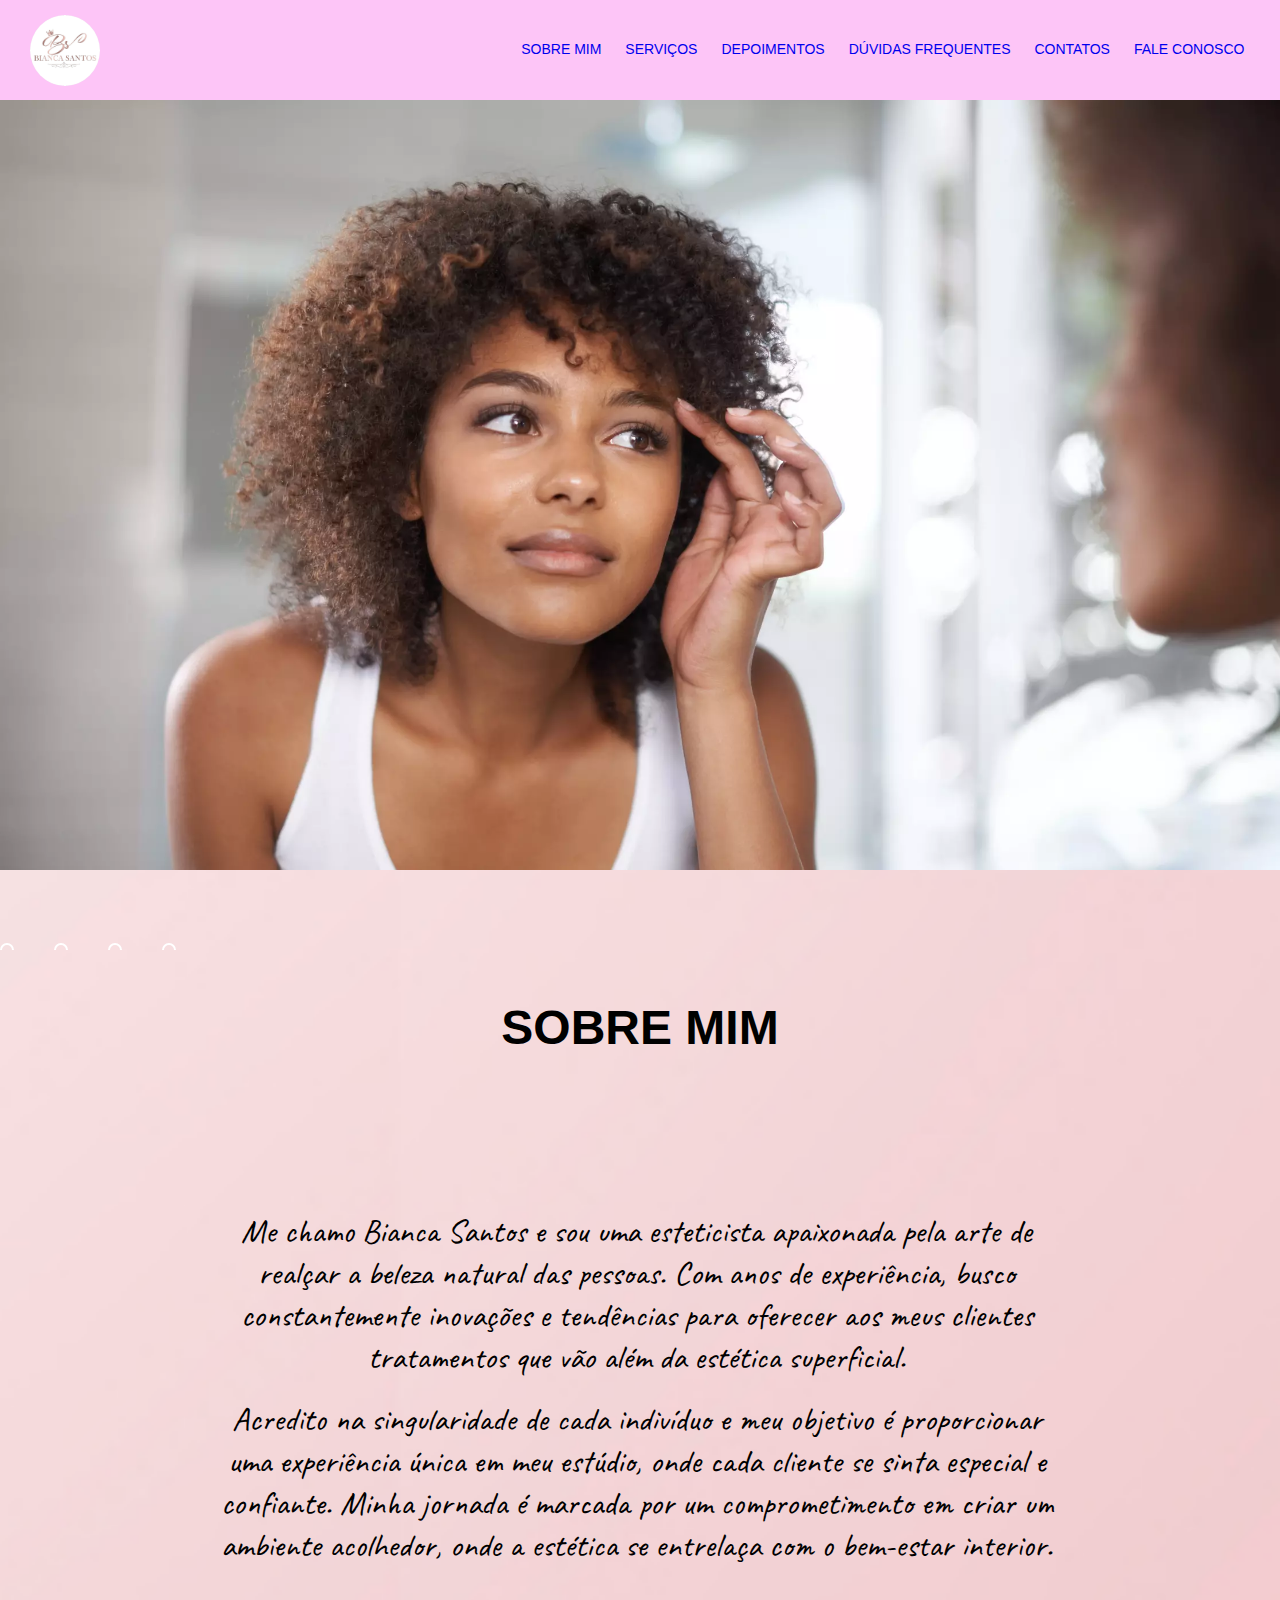
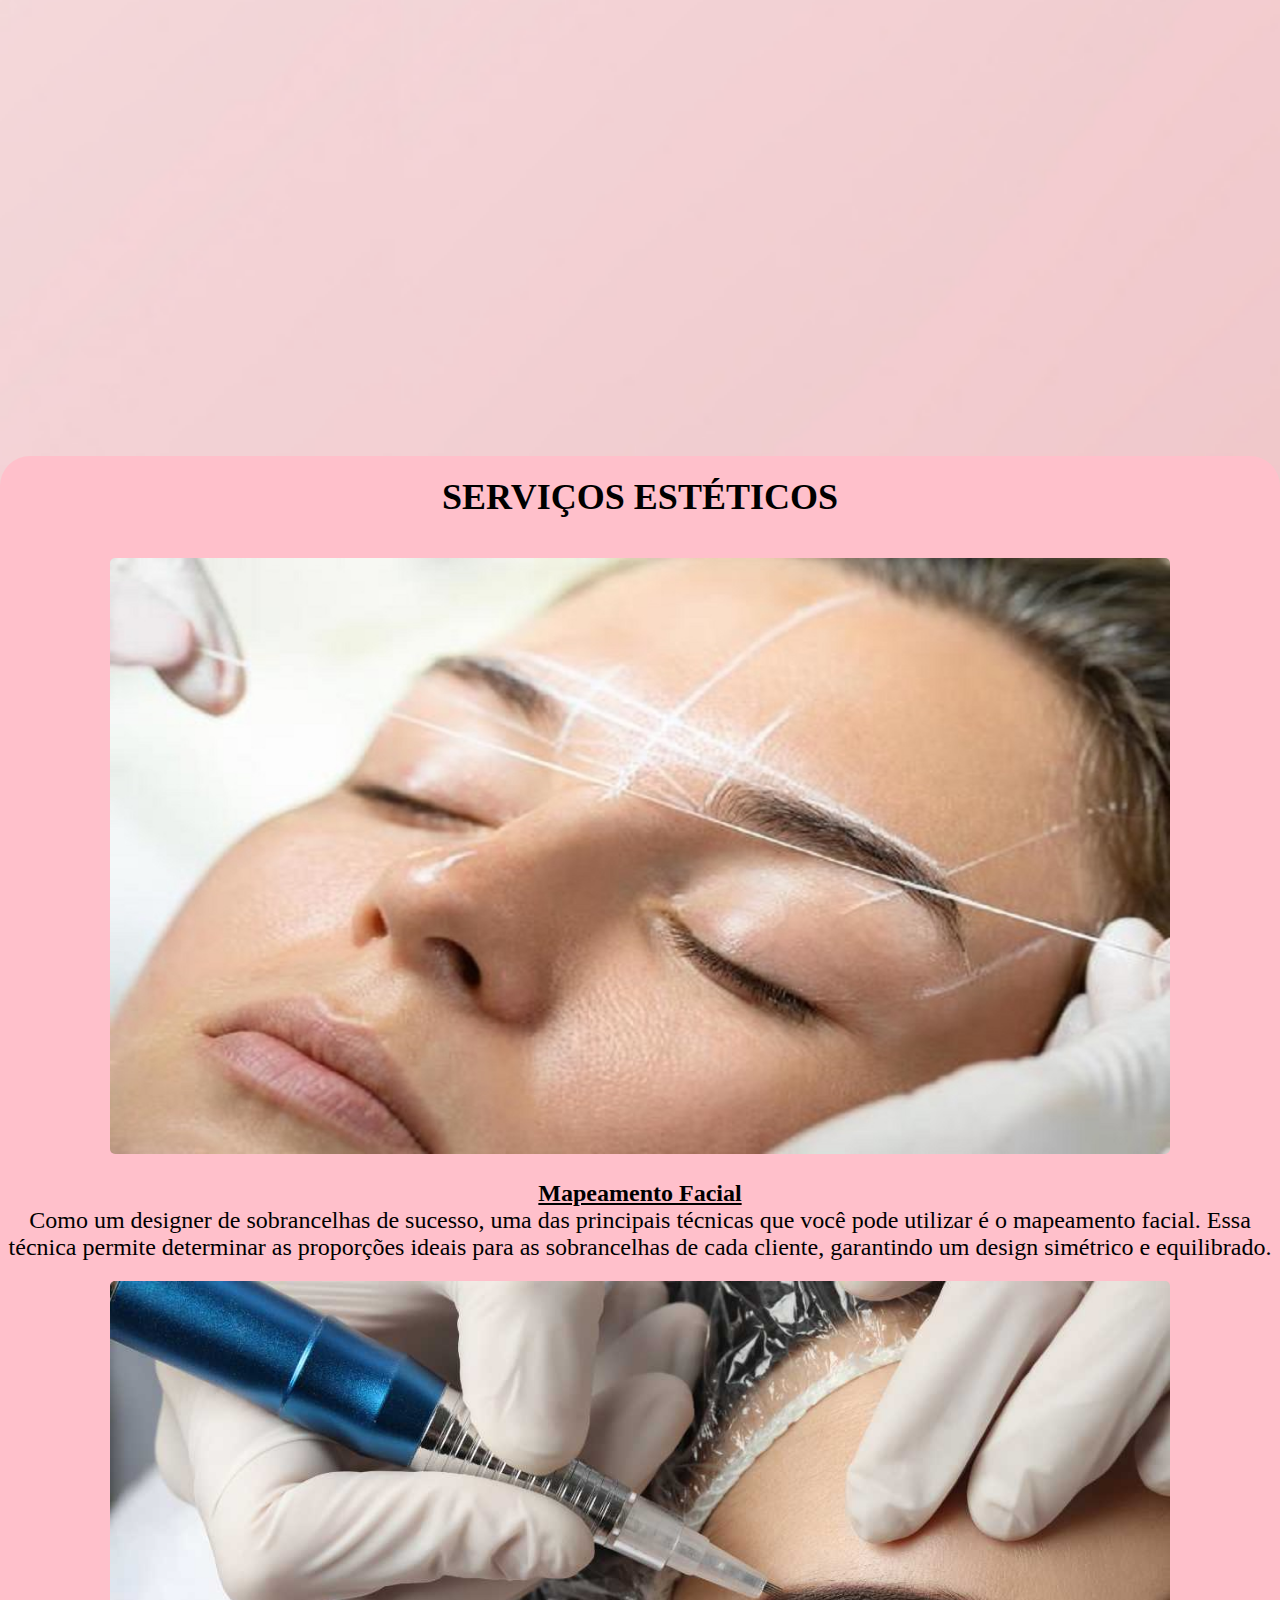
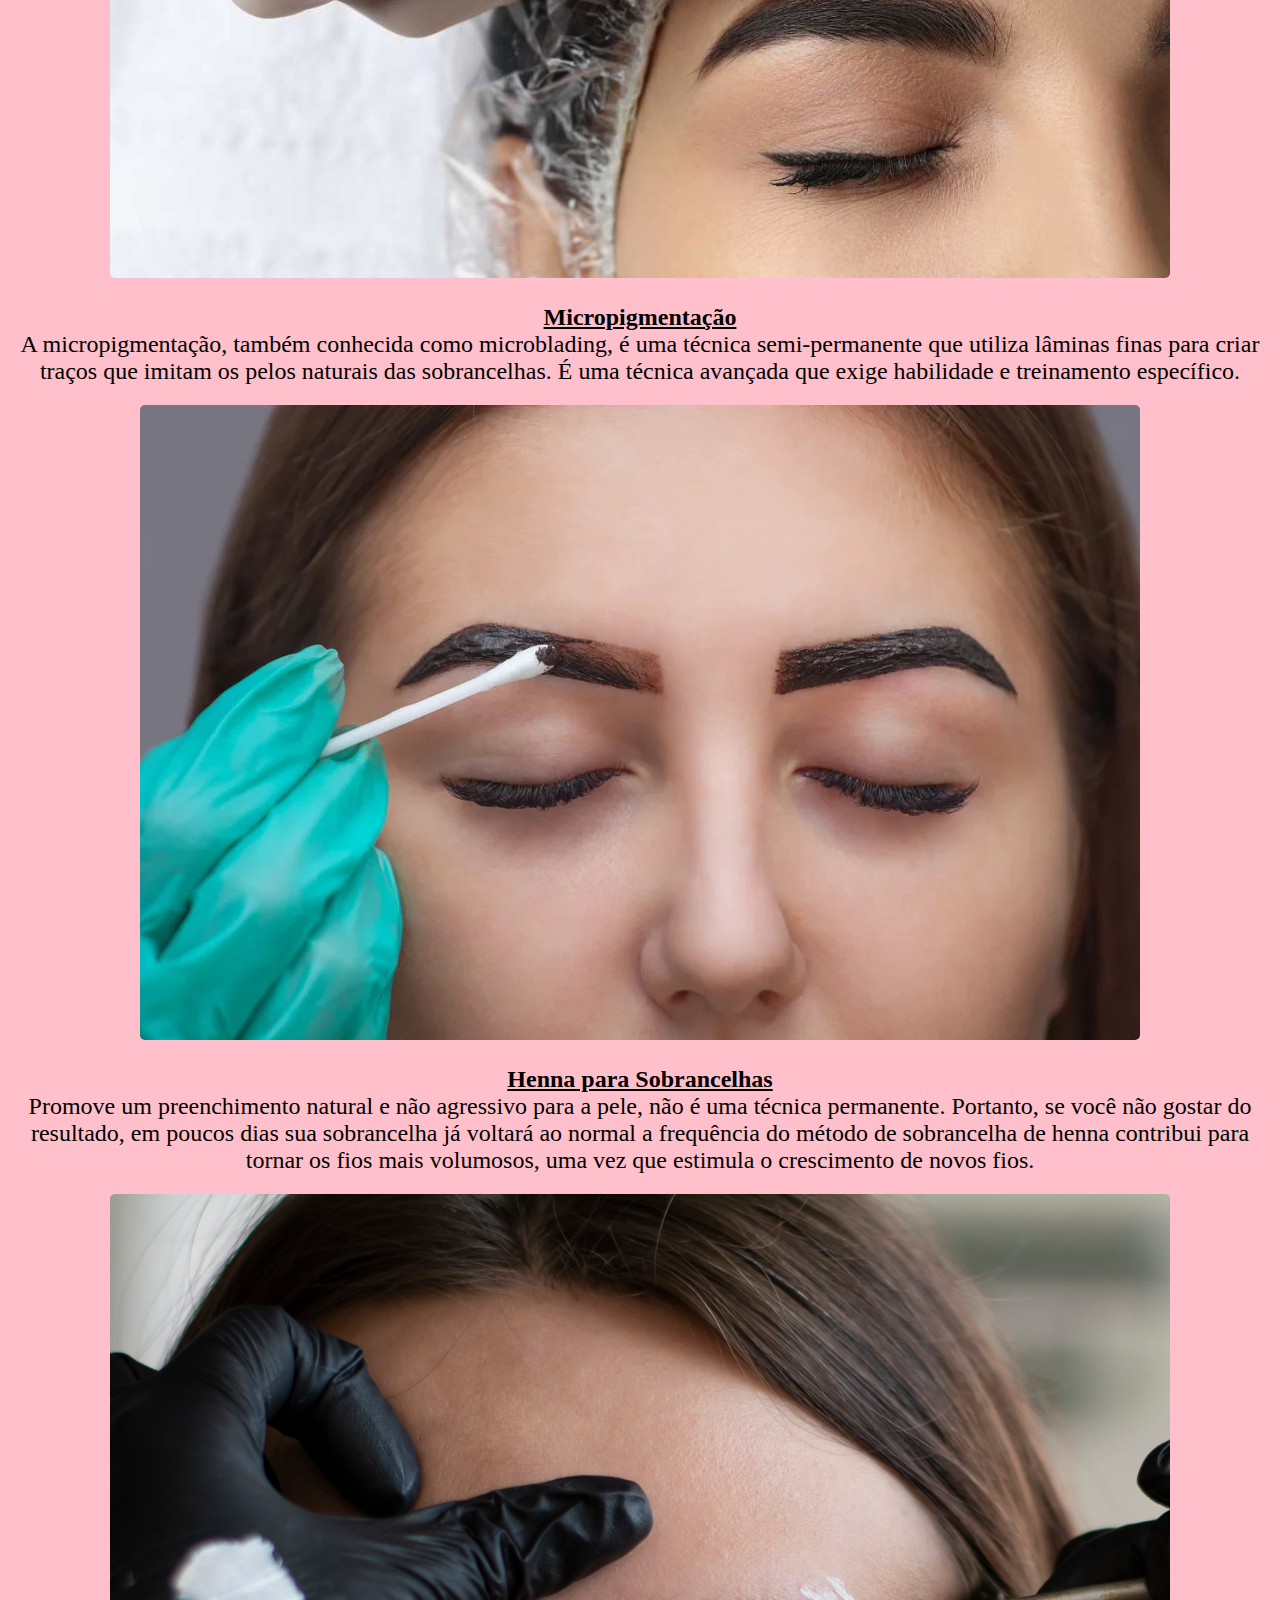
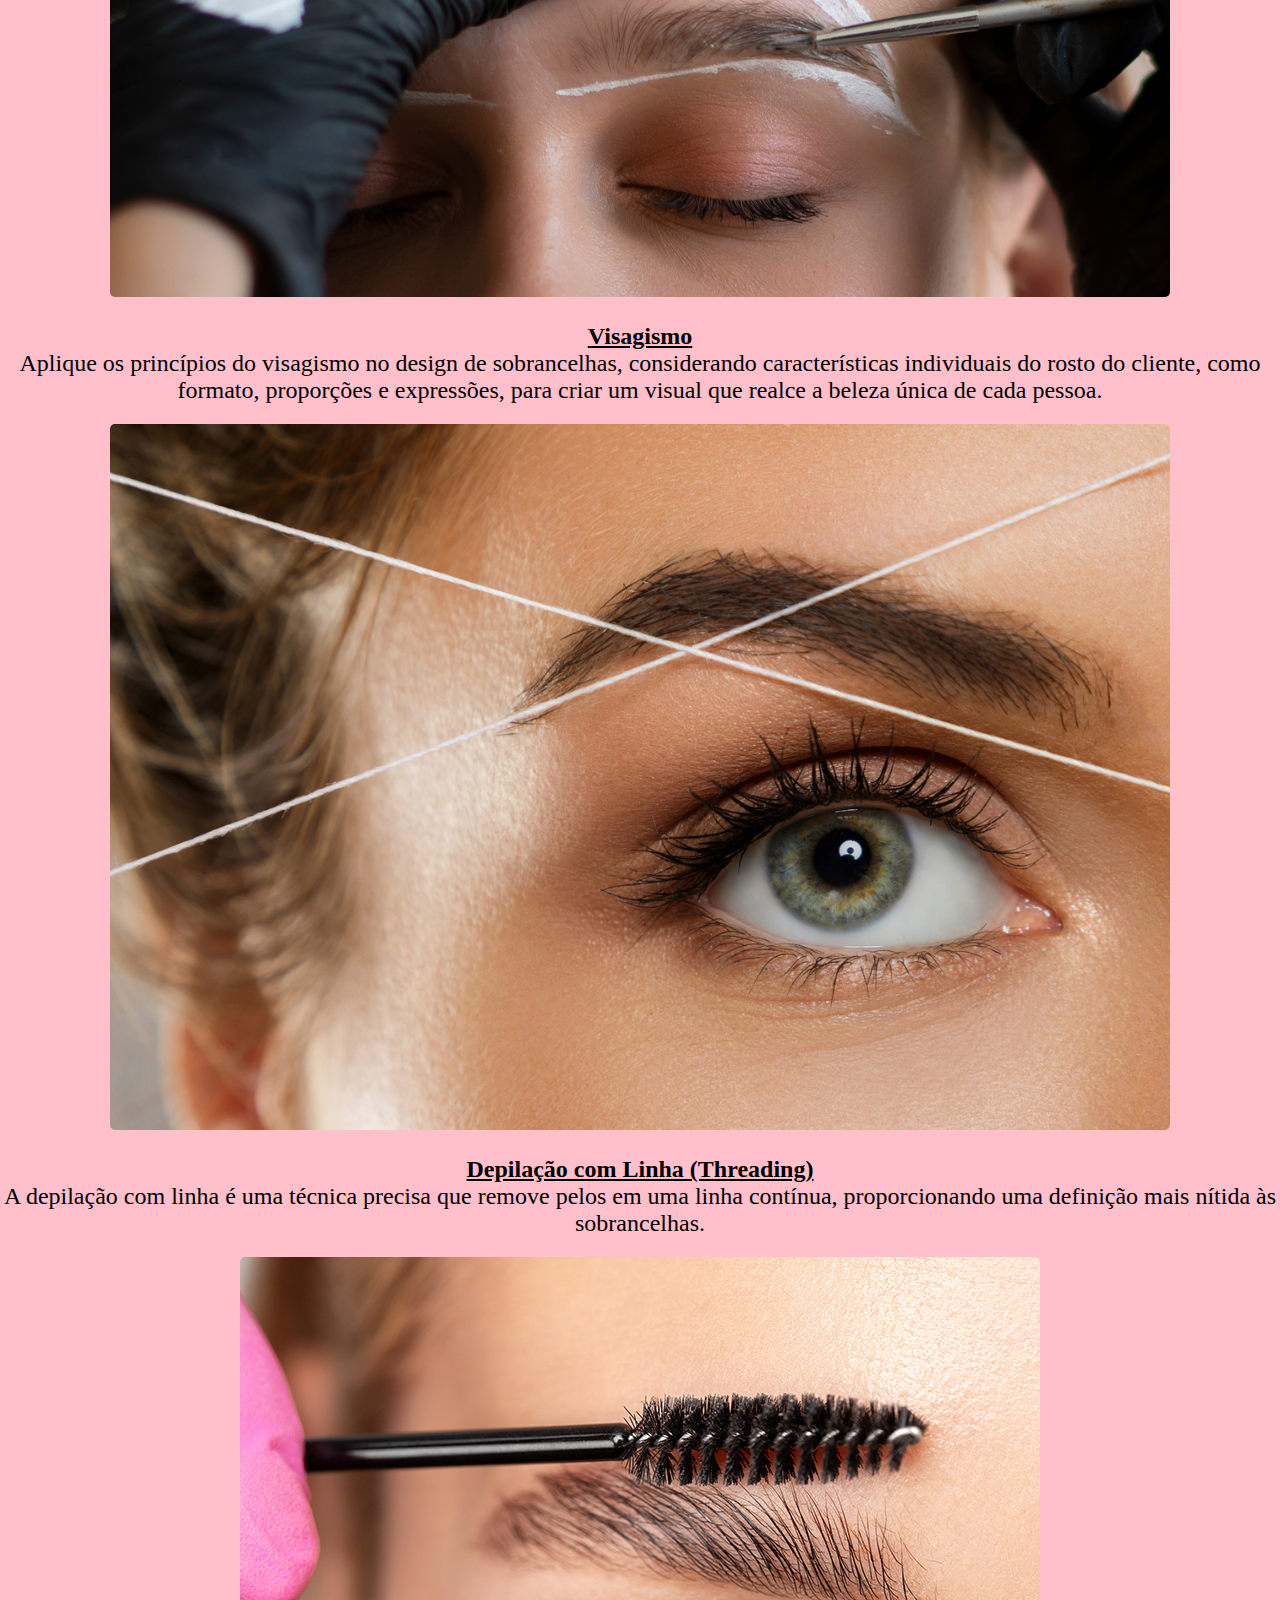
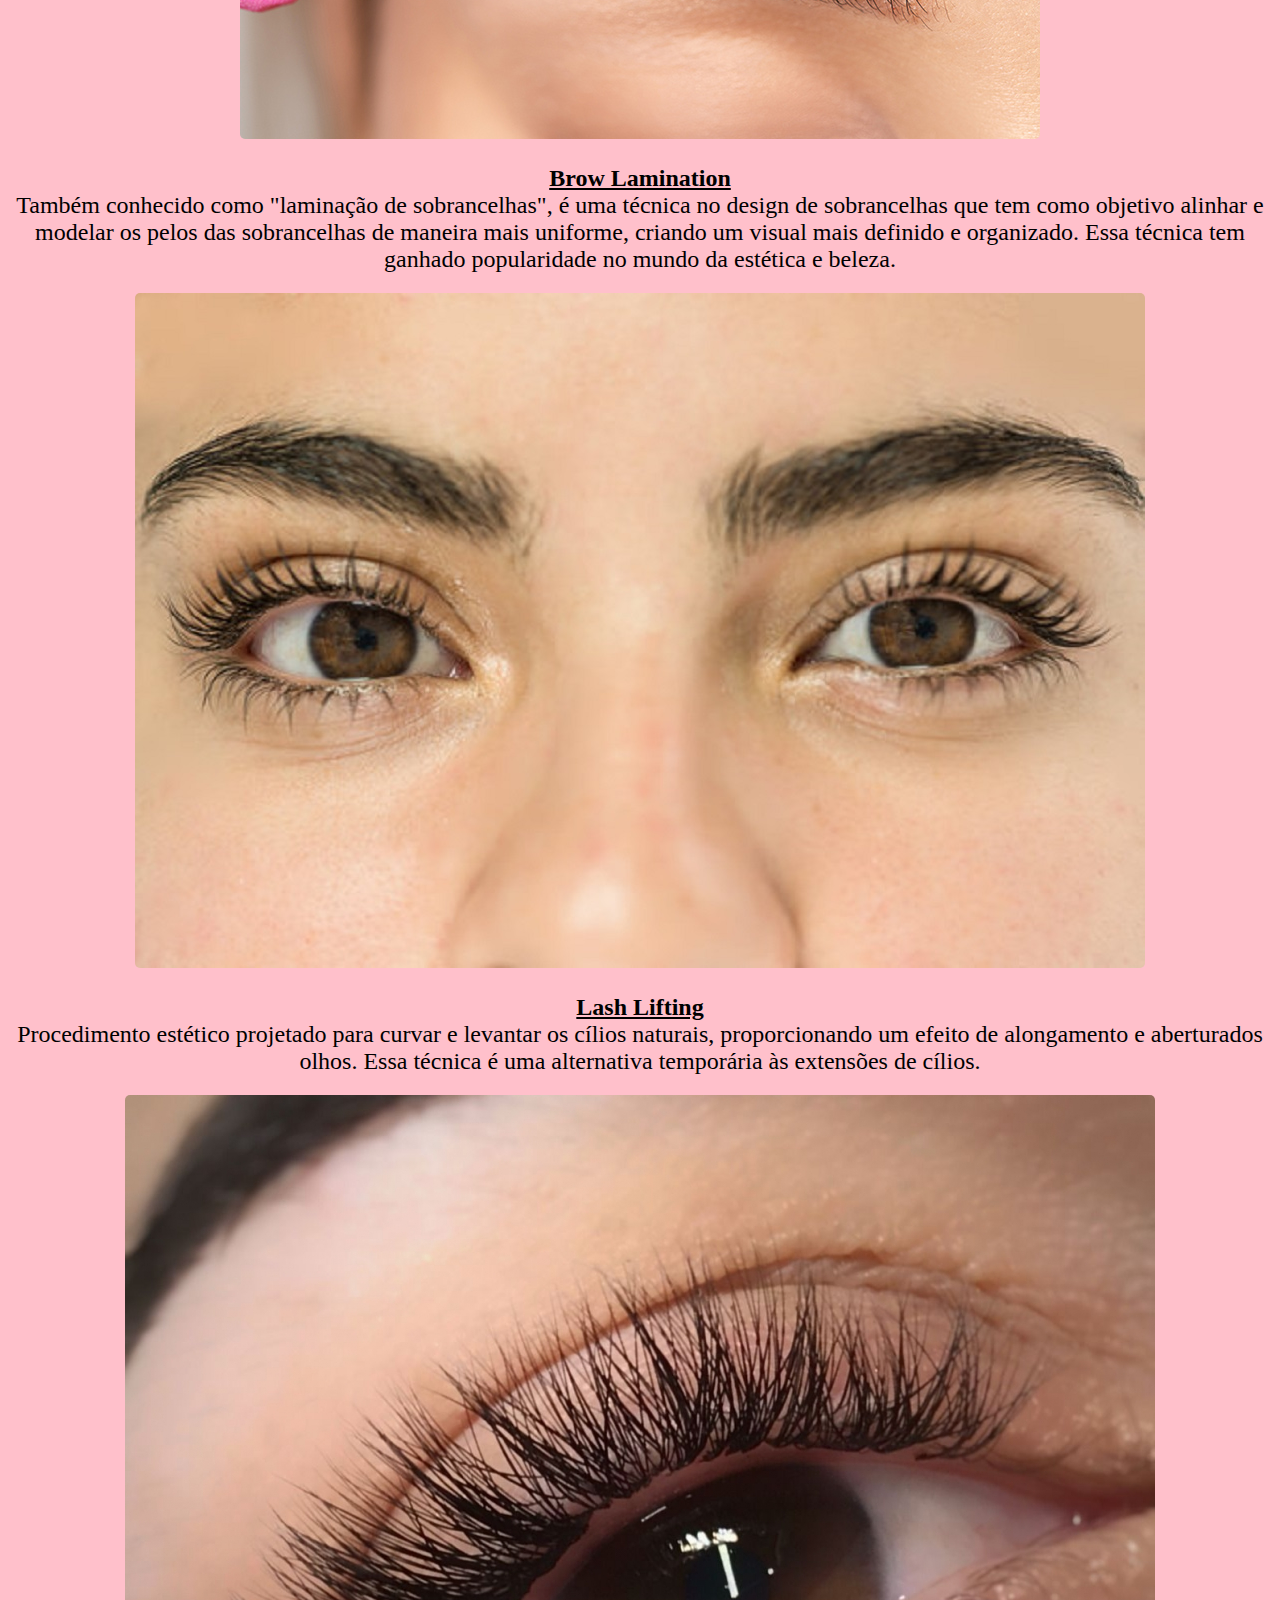
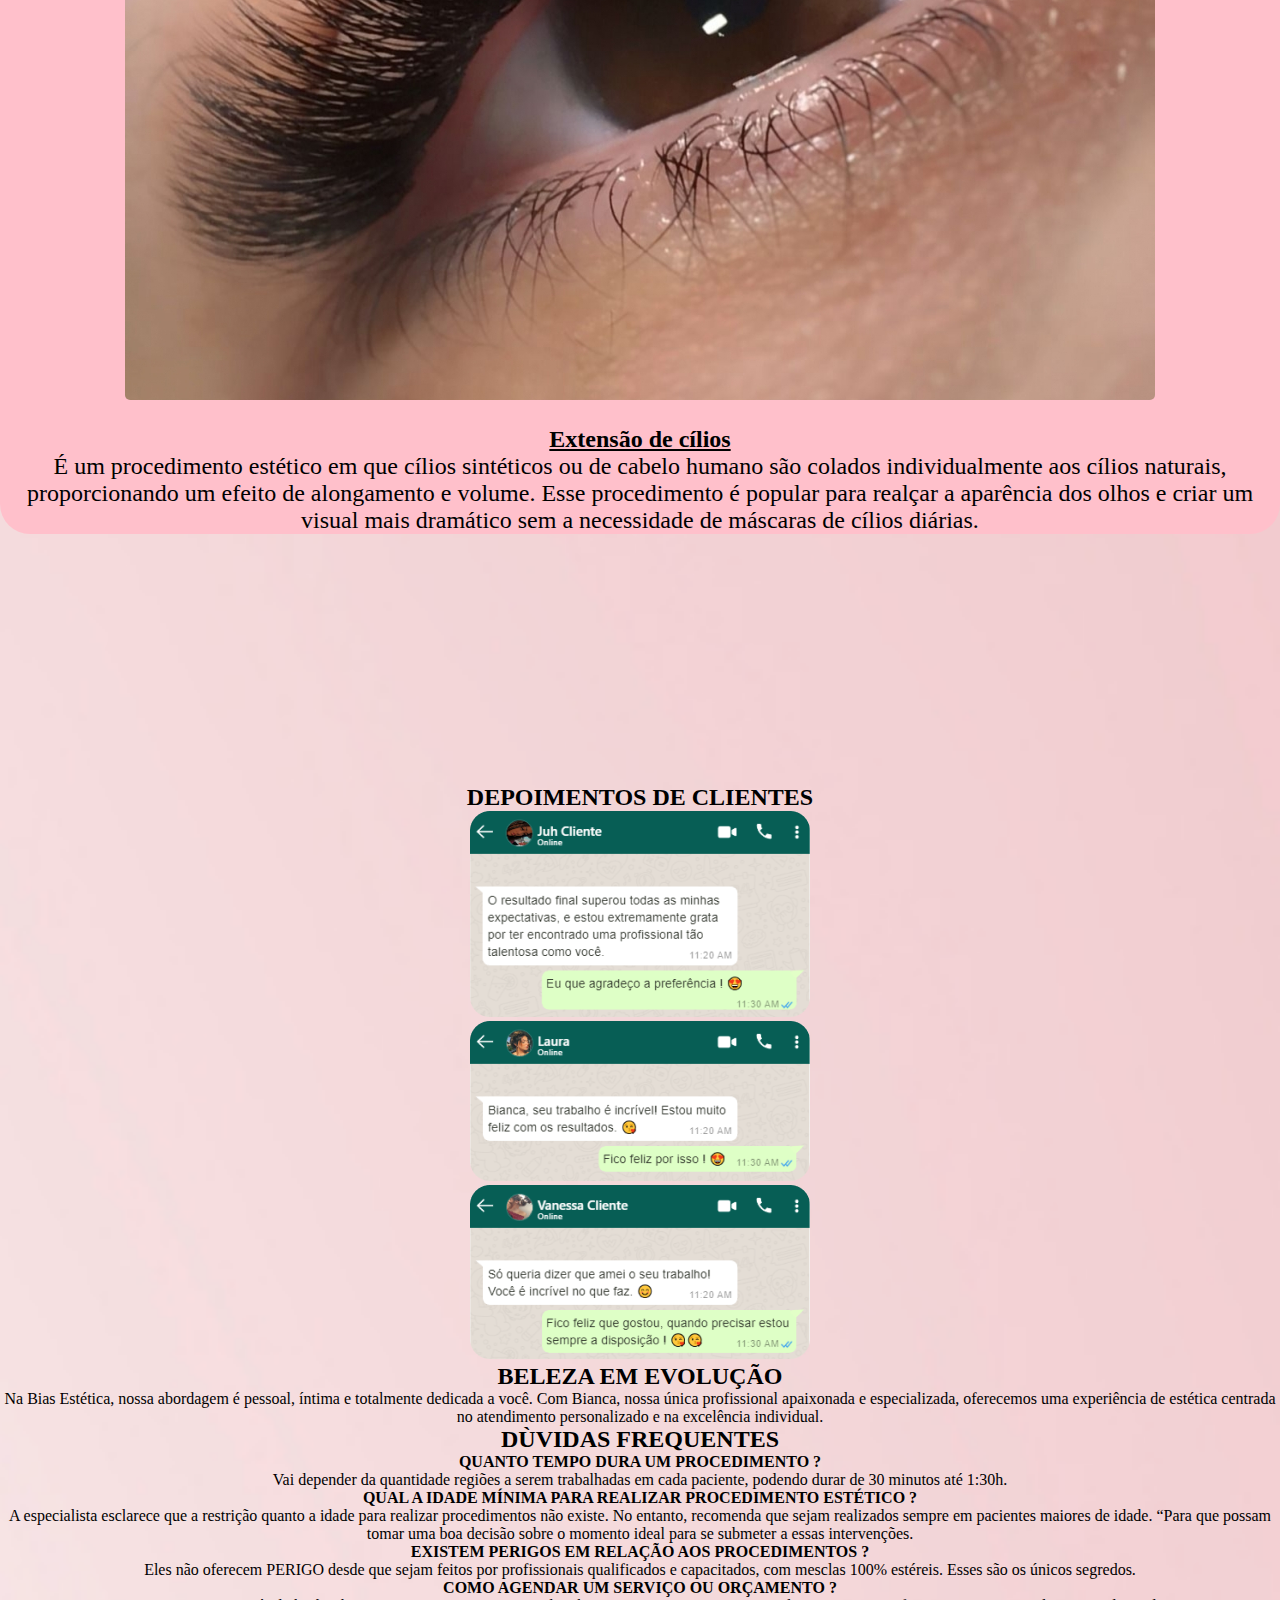
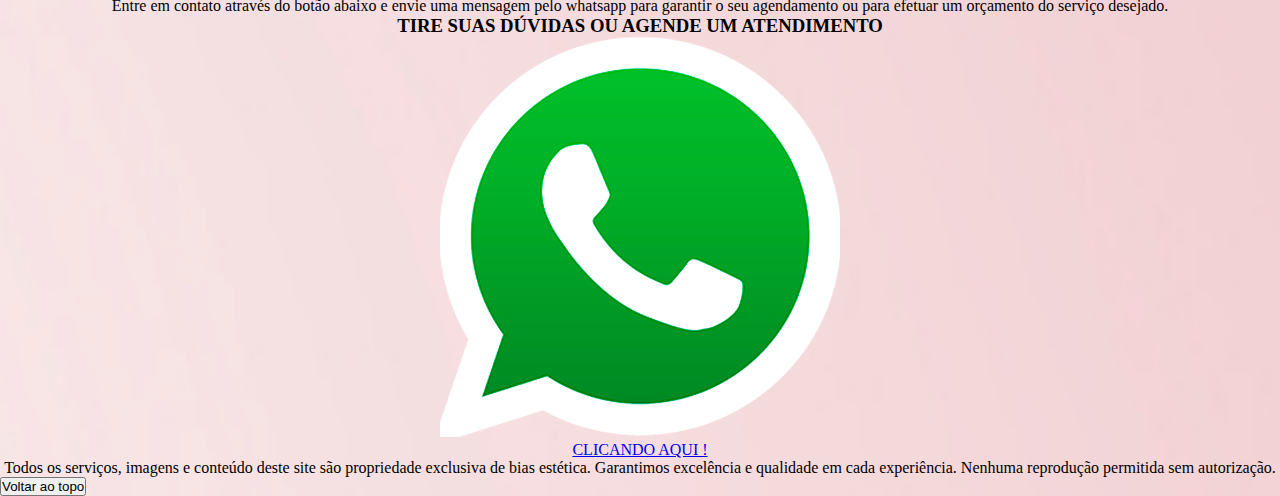
==== tela-principal.html @ 6ee11b49 "att" ====
<!DOCTYPE html>
<html lang="pt-br">
<head>
    <meta charset="UTF-8">
    <meta name="viewport" content="width=device-width, initial-scale=1.0">
    <link rel="stylesheet" href="css/style.css">
    <link rel="shortcut icon" href="img/favicon-logo.ico" type="image/x-icon">
    <link rel="stylesheet" href="https://fonts.googleapis.com/css2?family=Material+Symbols+Outlined:opsz,wght,FILL,GRAD@20..48,100..700,0..1,-50..200" />
    <link rel="preconnect" href="https://fonts.googleapis.com">
    <link rel="preconnect" href="https://fonts.gstatic.com" crossorigin>
    <link href="https://fonts.googleapis.com/css2?family=Salsa&display=swap" rel="stylesheet">
    <link rel="stylesheet" href="https://cdnjs.cloudflare.com/ajax/libs/font-awesome/4.7.0/css/font-awesome.min.css">
    <link rel="preconnect" href="https://fonts.googleapis.com">
    <link href="https://fonts.googleapis.com/css2?family=Caveat:wght@400..700&display=swap" rel="stylesheet">
    <title>Bias estética</title>
    <link rel="preconnect" href="https://fonts.gstatic.com" crossorigin>
</head>
<body>
    
    <header class="cabecalho">
        
        <img class="logo" id="logotipo" onclick="clickMenu()" src="img/WhatsApp Image 2024-01-04 at 22.48.54.jpeg" alt="logo"> 
                
        <!--logo-->
        
        <!-- ************************************************************************ -->
            
        
        <div id="burguer" class="menu-mobile"><span class="material-symbols-outlined" onclick="clickMenu()">menu</span></div>
        
        
       <menu id="itens" class="menu-mobile">
            <div>
                <ul>
                    <li><a href="#sobre">SOBRE MIM</a></li>
                    <li><a href="#menu-servicos">SERVIÇOS ESTÉTICOS</a></li>
                    <li><a href="#menu-depoimentos">DEPOIMENTOS</a></li>
                    <li><a href="#menu-duvidas">DÚVIDAS FREQUENTES</a></li>
                    <li><a href="#menu-contatos">CONTATOS</a></li>
                    <li><a href="#menu-fale">FALE CONOSCO</a></li>
                </ul>
            </div>
        </menu>

        <menu id="itens" class="menu-desktop">
            <div>
                <ul>
                    <li><a href="#sobre">SOBRE MIM</a></li>
                    <li><a href="#menu-servicos">SERVIÇOS</a></li>
                    <li><a href="#menu-depoimentos">DEPOIMENTOS</a></li>
                    <li><a href="#menu-duvidas">DÚVIDAS FREQUENTES</a></li>
                    <li><a href="#menu-contatos">CONTATOS</a></li>
                    <li><a href="#menu-fale">FALE CONOSCO</a></li>
                </ul>
            </div>
        </menu>

       
       

</header> <!-- cabecalho -->
    
    <section class="container">

        <div class="slider">
          

            <div class="slides">
               
                <!-- radio buttons -->
                <input type="radio" name="radio-btn" id="radio1">
                <input type="radio" name="radio-btn" id="radio2">
                <input type="radio" name="radio-btn" id="radio3">
                <input type="radio" name="radio-btn" id="radio4">
                <!-- Fim radio buttons -->
               
               
                <!-- slide imagens -->
                <div class="slide first">
                    <img src="img/istock-500927205.webp" alt="imagem 1">
                </div> <!-- slide-1 -->
                <div class="slide">
                    <img src="img/Brow Lamination.jpg" alt="imagem 2">
                </div> <!-- slide-1 -->
                <div class="slide">
                    <img src="img/istock-500927205.webp" alt="imagem 3">
                </div> <!-- slide-1 -->
                <div class="slide">
                    <img src="img/istock-500927205.webp" alt="imagem 4">
                </div> <!-- slide-1 -->
                <!-- Fim slide imagens -->

                <!-- navigation auto -->

                <div class="navigation-auto">
                    <div class="auto-btn1"></div>
                    <div class="auto-btn2"></div>
                    <div class="auto-btn3"></div>
                    <div class="auto-btn4"></div>
                </div>

                <!-- Fim navigation auto -->
            
            
            </div> <!--Fim slides -->

            <div class="manual-navigation">
                <label for="radio1" class="manual-btn"></label>
                <label for="radio2" class="manual-btn"></label>
                <label for="radio3" class="manual-btn"></label>
                <label for="radio4" class="manual-btn"></label>
            </div>

        </div> <!-- fim slider -->
     
        
        
        <div class="sobre-mim" id="sobre">
            <h2>SOBRE MIM</h2>

            <div class="avatar-desktop">
                <img src="img/bianca 3 SEO.png" alt="">
            </div>
            
                <div class="sobre-mim-paragrafos">
                    <p>Me chamo Bianca Santos e sou uma esteticista apaixonada pela arte de realçar a beleza natural das pessoas. Com anos de experiência, busco constantemente inovações e tendências para oferecer aos meus clientes tratamentos que vão além da estética superficial.</p>
                    
                    <p>Acredito na singularidade de cada indivíduo e meu objetivo é proporcionar uma experiência única em meu estúdio, onde cada cliente se sinta especial e confiante. Minha jornada é marcada por um comprometimento em criar um ambiente acolhedor, onde a estética se entrelaça com o bem-estar interior.</p>
                    
                    
                </div>
        
         <div class="avatar">
            <img src="img/bia SEO vetor.png" alt="avatar">
            </div> <!--avatar-->
       
        </div> <!--sobre-mim-->


        <section class="servicos-esteticos" id="menu-servicos">
            <h2>SERVIÇOS ESTÉTICOS</h2>
            
            <div class="img-servicos">
                <img src="img/mapeamento facial 2.jpg" alt="mapeamento facial">
                <h4><u>Mapeamento Facial</u></h4>
                <p>Como um designer de sobrancelhas de sucesso, uma das principais técnicas que você pode utilizar é o mapeamento facial. Essa técnica permite determinar as proporções ideais para as sobrancelhas de cada cliente, garantindo um design simétrico e equilibrado.</p>
            </div> <!--img-servicos-->

            <div class="img-servicos">
                <img src="img/micropigm2.jpg" alt="mapeamento facial">
                <h4><u>Micropigmentação</u></h4>
                <p>A micropigmentação, também conhecida como microblading, é uma técnica semi-permanente que utiliza lâminas finas para criar traços que imitam os pelos naturais das sobrancelhas. É uma técnica avançada que exige habilidade e treinamento específico.</p>
            </div> <!--img-servicos-->

            <div class="img-servicos">
                <img src="img/Henna para Sobrancelhas.webp" alt="mapeamento facial">
                <h4><u>Henna para Sobrancelhas</u></h4>
                <p>Promove um preenchimento natural e não agressivo para a pele, não é uma técnica permanente. Portanto, se você não gostar do resultado, em poucos dias sua sobrancelha já voltará ao normal a frequência do método de sobrancelha de henna contribui para tornar os fios mais volumosos, uma vez que estimula o crescimento de novos fios.</p>
            </div> <!--img-servicos-->

            <div class="img-servicos">
                <img src="img/Visagismo.jpg" alt="mapeamento facial">
                <h4><u>Visagismo</u></h4>
                <p>Aplique os princípios do visagismo no design de sobrancelhas, considerando características individuais do rosto do cliente, como formato, proporções e expressões, para criar um visual que realce a beleza única de cada pessoa.</p>
            </div> <!--img-servicos-->

            <div class="img-servicos">
                <img src="img/Depilação com Linha (Threading).jpg" alt="mapeamento facial">
                <h4><u>Depilação com Linha (Threading)</u></h4>
                <p>A depilação com linha é uma técnica precisa que remove pelos em uma linha contínua, proporcionando uma definição mais nítida às sobrancelhas.</p>
            </div> <!--img-servicos-->

            <div class="img-servicos">
                <img src="img/Técnica de Fios   (Threaded Brows).jpg" alt="mapeamento facial">
                <h4><u>Brow Lamination</u></h4>
                <p>Também conhecido como "laminação de sobrancelhas", é uma técnica no design de sobrancelhas que tem como objetivo alinhar e modelar os pelos das sobrancelhas de maneira mais uniforme, criando um visual mais definido e organizado. Essa técnica tem ganhado popularidade no mundo da estética e beleza.</p>
            </div> <!--img-servicos-->


            <div class="img-servicos">
                <img src="img/Lash Lifting.jpg" alt="mapeamento facial">
                <h4><u>Lash Lifting</u></h4>
                <p>Procedimento estético projetado para curvar e levantar os cílios naturais, proporcionando um efeito de alongamento e aberturados olhos. Essa técnica é uma alternativa temporária às extensões de cílios.</p>
            </div> <!--img-servicos-->


            <div class="img-servicos">
                <img src="img/Extensão de cílios.jpg" alt="mapeamento facial">
                <h4><u>Extensão de cílios</u></h4>
                <p>É um procedimento estético em que cílios sintéticos ou de cabelo humano são colados individualmente aos cílios naturais, proporcionando um efeito de alongamento e volume. Esse procedimento é popular para realçar a aparência dos olhos e criar um visual mais dramático sem a necessidade de máscaras de cílios diárias.</p>
            </div> <!--img-servicos-->


        </section> <!-- servicos esteticos -->

        <section class="depoimentos" id="menu-depoimentos">
            
            <h2>DEPOIMENTOS DE CLIENTES</h2>
            
            <div class="depoimentos-clientes">
                <div><img src="img/depo1.png" alt=""></div>
            </div> <!--depoimentos-clientes-->

            <div class="depoimentos-clientes">
                <div><img src="img/depo2.png" alt=""></div>
            </div> <!--depoimentos-clientes-->

            <div class="depoimentos-clientes">
                <div><img src="img/depo3.png" alt=""></div>
            </div> <!--depoimentos-clientes-->

        </section>

        <section class="rede-social" id="menu-contatos">
            <h2>BELEZA EM EVOLUÇÃO</h2>
            <p>Na Bias Estética, nossa abordagem é pessoal, íntima e totalmente dedicada a você. Com Bianca, nossa única profissional apaixonada e especializada, oferecemos uma experiência de estética centrada no atendimento personalizado e na excelência individual.</p>

           

            

        </section> <!-- rede-social -->

        <div class="duvidas" id="menu-duvidas">
            <h2>DÙVIDAS FREQUENTES</h2>
            
            <div class="duvida1">
                <h4>QUANTO TEMPO DURA UM PROCEDIMENTO ?</h4>
                <p>Vai depender da quantidade regiões a serem trabalhadas em cada paciente, podendo durar de 30 minutos até 1:30h.</p>
                <div class="line"></div>
            </div> <!-- duvida1 -->

            <div class="duvida2">
                <h4>QUAL A IDADE MÍNIMA PARA REALIZAR PROCEDIMENTO ESTÉTICO ?</h4>
                <p>A especialista esclarece que a restrição quanto a idade para realizar procedimentos não existe. No entanto, recomenda que sejam realizados sempre em pacientes maiores de idade. “Para que possam tomar uma boa decisão sobre o momento ideal para se submeter a essas intervenções.</p>
                <div class="line"></div>
                
            </div> <!--duvida2 -->

            <div class="duvida3">
                <h4>EXISTEM PERIGOS EM RELAÇÃO AOS PROCEDIMENTOS ?</h4>
                <p>Eles não oferecem PERIGO desde que sejam feitos por profissionais qualificados e capacitados, com mesclas 100% estéreis. Esses são os únicos segredos.</p>
                <div class="line"></div>
            </div> <!-- duvida3 -->

            <div class="duvida4">
                <h4>COMO AGENDAR UM SERVIÇO OU ORÇAMENTO ?</h4>
                <p>Entre em contato através do botão abaixo e envie uma mensagem pelo whatsapp para garantir o seu agendamento ou para efetuar um orçamento do serviço desejado.</p>
                <div class="line"></div>
            </div> <!-- duvida4 -->

            <h3>TIRE SUAS DÚVIDAS OU AGENDE UM ATENDIMENTO</h3>



        </div> <!--duvidas -->

        <div class="botao-zap" id="menu-fale">
            <a href="https://api.whatsapp.com/send?phone=5521973507126&text=Gostaria%20de%20efetuar%20um%20or%C3%A7amento%20!" target="_blank">
                <div class="botao">
                    <img src="img/whatsapp-logo-png.png" alt="">
                    <p>CLICANDO AQUI !</p>
                </div>
            </a>
        </div>

        
            <footer>
                <p>Todos os serviços, imagens e conteúdo deste site são propriedade exclusiva de bias estética. Garantimos excelência e qualidade em cada experiência. Nenhuma reprodução permitida sem autorização.</p>
            </footer>
        
        
    </section> <!--container -->
    <div id="topo"></div> <!-- Marca o ponto para onde o botão "Voltar ao Topo" irá rolar -->
    <button onclick="voltarAoTopo()" id="btnVoltarTopo" title="Voltar ao Topo">Voltar ao topo</button>
    <script src="js/script.js"></script>
</body>
</html>
---- css/style.css ----
@charset "UTF-8";

* {
    margin: 0;
    padding: 0;
    box-sizing: border-box;
}


html,
body {
    width: 100%;
    box-sizing: border-box;
    justify-content: center;
    height: 100vh;
    background-image: url(../img/background.png);
    background-size: cover;
    /* Ajuste conforme necessário */
    background-repeat: repeat-y;

}

@media screen and (min-width:841px) {



    section.container {
        max-width:100%;
        height: auto;
        margin: 0 auto;
        text-align: center;
    }

    header {
        margin: 0 ;
        width: 100%;
        height: 100px;
        background-color:#fdc5f7 ;
        
        
    }

    .logo {
        width: 70px;
        margin: 15px 30px;
        border-radius: 50%;
        position: absolute;
        
    }

    .menu-mobile {
        display: none;
    }

    .menu-desktop {
        position: absolute;
        text-align: right;
        width: 100%;
    
    }

    .menu-desktop ul {
        margin: 40px 2%;
        position: relative;
        display: block;
        text-align: right;
        
    }

    .menu-desktop ul li {
        display: inline;
        padding: 10px;
        
        
    }

    .menu-desktop ul li a {
        text-decoration: none;
        font-size: 14px;
        font-family: 'Segoe UI', Tahoma, Geneva, Verdana, sans-serif;
        font-weight: 500;

    }

    .menu-desktop ul li a:hover {
        color: white;
        cursor: pointer;
    }

    .slider {
        margin: 0 auto;
        width: 100%;
        height: 850px;
        overflow: hidden;
        position: relative;
    }

    
    .slides {
        width: 400%;
        height: 100%;
        display: flex;
    }

    .slides input {
        display: none;
    }

    .slide {
        width: 25%;
        position: relative;
    }

    .slide img {
        width:100%;
        height: auto;
        display: flex;
        background-size: cover;
        
    }
    
    .manual-navigation {
        position: absolute;
        text-align: right;
        display: block;
        
        
    }

    .manual-btn {
        border: 2px solid white;
        padding: 5px;
        border-radius: 10px;
        cursor: pointer;
        transition: 1s;
        width: 30px;
     
    }

    .manual-btn:not(:last-child){
        margin-right: 40px;
    }


    .avatar img {
        display: none;
        
        
    }

    

    .sobre-mim-paragrafos {
        margin-top: 50px;
    }



    .servicos-esteticos {
        margin: 250px auto;
        background-color: pink;
        max-width: 1440px;
        height: auto;
        font-size: 24px;
        border-radius: 30px;
        
        
    }

    .servicos-esteticos h2 {
        padding: 20px;
    }

    .servicos-esteticos .img-servicos img {
        
        margin: 0 auto;
        padding: 20px;
        max-width: 1100px;
        height: auto;
        border-radius: 25px;
    }

    .sobre-mim {
        display: flex;
        width: 100%;
        align-items: flex-start;
    }
    
    .avatar-desktop img {
        margin: 200px 100px;
        width: 300px;
        border-radius: 20px;
        background-repeat: no-repeat;
        box-shadow: 1px 1px 18px black;
        flex-direction: row;
         transition: transform 0.3s ease; /* Adiciona uma transição suave de 0.3 segundos */


    }
    
    .sobre-mim h2 {
        color: #000000;
        font-family: 'OpenSans-Bold', sans-serif;
        margin: 50px auto;
        font-size: 48px;
        font-weight: 700;
        position: absolute;
        width: 100%;
        
        
        
    }
    
    .sobre-mim p {
        margin-top: 20px;
        color: #000000;
        font-family: caveat, Arial, Helvetica, sans-serif;
        font-size: 33px;
        font-weight: 400;
        max-width: 85%; /* Ajuste a largura conforme necessário */
        flex-direction: row;
    }

    .sobre-mim-paragrafos {
        margin: 220px 60px;
        width: 100%;
    }
    

        
}

@media screen and (max-width:1300px) {
    .avatar-desktop img {
        display: none;
    }

    .sobre-mim-paragrafos {
        padding: 20px;
        margin-left: 200px;
        
        
    }
}



@media screen and (min-width: 429px) and (max-width: 840px) {
    /* @media screen and (min-width:429px max-width: 840px) { */
    /* Adicione estilos específicos para tablet */

    .container {
        width: 100%;
        height: auto;
        position: absolute;
        overflow: hidden;
    }



    header {
        width: 100%;
        height: 83px;
        background-color: #fdc5f7;
        position: relative;
        margin: 0 auto;
        display: flex;
        justify-content: space-between;
        align-items: center;
    }

    .logo {
        margin-left: 15px;
        width: 60px;
        border-radius: 50%;

    }


    menu {
        display: none;
        position: fixed;
        /* Torna o menu fixo na tela */
        margin-top: 60px;
        top: 0;
        left: 0;
        width: 100%;
        height: 100%;
        z-index: 1000;
        /* Valor alto para sobrepor outros elementos */
        background-image: linear-gradient(to right, pink, rgb(208, 124, 198));

    }


    #burguer span {
        margin-right: 25px;
        font-size: 65px;


    }

    #burguer:hover+menu {
        opacity: 1;
        transform: translateY(0);
    }


    menu .menu-mobile ul {

        list-style: none;
        width: 100%;
        position: relative;
        margin-top: 50px;


    }



    menu ul li a {
        color: rgb(69, 67, 67);
        display: block;
        width: 100%;
        height: 100%;
        padding: 30px;
        text-decoration: none;
        list-style: none;
        font-size: 20px;
        text-align: center;
        font-weight: 400;
        font-style: normal;
        font-family: "Salsa", cursive;

    }


    .img-top img {
        background-size: cover;
        max-width: 100%;
        height: auto;
        position: relative;
        margin: 0px auto;
        display: block;

    }

    .container .sobre-mim,
    .servicos-esteticos,
    .depoimentos,
    .rede-social,
    .duvidas {
        margin-top: 24px;
        color: #000;
        text-align: center;
        font-size: 20px;
        font-style: normal;
        font-weight: 700;
        line-height: normal;
        letter-spacing: -0.27px;
        font-family: 'Segoe UI', Tahoma, Geneva, Verdana, sans-serif;
        position: relative;

    }

    .sobre-mim p {
    
        margin: 14px auto;
        padding: 0 10px;
        width: 100%;
        color: #000;
        font-family: Open Sans;
        font-size: 16px;
        font-style: normal;
        font-weight: 300;
        line-height: 138.5%;
        /* 18.005px */
        letter-spacing: 0.65px;
        text-align: justify;
    }

    .sobre-mim p {

        font-family: caveat,Arial, Helvetica, sans-serif;
        font-size: 30px;
        width: 80%;
        
    }

    .sobre-mim h2 {
        padding: 25px;
    }

    .avatar img {
        position: relative;
        width: 340px;
        margin: 40px auto;
        display: block;

    }

   

    section .servicos-esteticos {
        background-image: linear-gradient(to left, #df7ddd8c, #efb4ee);
        padding-bottom: 10px;
        border: 3px solid rgb(175, 38, 156);
        border-radius: 50px;
        
    } 

   section .servicos-esteticos h2 {
    width: auto;
    margin-top: 30px;
    margin-bottom: 70px;
    font-size: 46px;
    
    
    
    
    color: rgb(109, 19, 129);
   }

   .servicos-esteticos .img-servicos img{
    width: 750px;
    padding: 0 10px;
    margin-top: 55px;
    position: relative;
    max-width: 100%;
    border-radius: 5%;

}

.servicos-esteticos h4 {
    font-size: 30px;
    margin-top: 17px;
}

.servicos-esteticos p {
    width: 80%;
    margin: 25px auto;
    font-size: 20px;
    text-align: justify;
    font-weight: normal;
}
    



    /* Restante do código para tablet... */
}

/* **************************************************************************** */

@media screen and (max-width: 428px) {


    .container {
        width: 100%;
        height: auto;
        position: absolute;
        overflow: hidden;

    }

    header {

        width: 100%;
        height: 63px;
        background-color: #fdc5f7;
        position: relative;
        margin: 0 auto;
        display: flex;
        /* Adicione esta propriedade para usar o modelo de layout flexível */
        justify-content: space-between;
        /* Distribui o espaço entre os elementos flexíveis */
        align-items: center;
        /* Centraliza os itens verticalmente */
    }


    menu {
        display: none;
        position: fixed;
        /* Torna o menu fixo na tela */
        margin-top: 60px;
        top: 0;
        left: 0;
        width: 100%;
        height: 100%;
        z-index: 1000;
        /* Valor alto para sobrepor outros elementos */
        background-image: linear-gradient(to right, pink, rgb(208, 124, 198));

    }


    #burguer span {
        margin-right: 15px;
        font-size: 45px;


    }

    #burguer:hover+menu {
        opacity: 1;
        transform: translateY(0);
    }


    menu .menu-mobile ul {

        list-style: none;
        width: 100%;
        position: relative;
        margin-top: 50px;


    }



    menu ul li a {
        color: rgb(69, 67, 67);
        display: block;
        width: 100%;
        height: 100%;
        padding: 30px;
        text-decoration: none;
        list-style: none;
        font-size: 20px;
        text-align: center;
        font-weight: 400;
        font-style: normal;
        font-family: "Salsa", cursive;

    }

    .logo {
        margin-left: 15px;
        width: 40px;
        border-radius: 50%;

    }

    .slider img {
        background-size: cover;
        max-width: 100%;
        height: auto;
        position: relative;
        margin: 0px auto;
        display: block;


    }

    .slider {
        margin: 0 auto;
        width: 100%;
        height: 250px;
        overflow: hidden;
        position: relative;
    }

    
    .slides {
        width: 400%;
        height: 100%;
        display: flex;
    }

    .slides input {
        display: none;
    }

    .slide {
        width: 25%;
        position: relative;
    }

    .slide img {
        width:100%;
        height: auto;
        display: flex;
        background-size: cover;
        
    }
    
    .manual-navigation {
        position: absolute;
        text-align: right;
        display: block;
        
        
    }

    .manual-btn {
        border: 2px solid white;
        padding: 5px;
        border-radius: 10px;
        cursor: pointer;
        transition: 1s;
        width: 30px;
     
    }

    .manual-btn:not(:last-child){
        margin-right: 40px;
    }


    .container .sobre-mim,
    .servicos-esteticos,
    .depoimentos,
    .rede-social,
    .duvidas {
        position: relative;
        margin-top: 24px;
        color: #000;
        text-align: center;
        font-size: 20px;
        font-style: normal;
        font-weight: 700;
        line-height: normal;
        letter-spacing: -0.27px;
        font-family: 'Segoe UI', Tahoma, Geneva, Verdana, sans-serif;

    }

    
    .servicos-esteticos p {
        margin: 14px auto;
        padding: 0 10px;
        width: 100%;
        color: #000;
        font-family: Open Sans;
        font-size: 16px;
        font-style: normal;
        font-weight: 300;
        line-height: 138.5%;
        /* 18.005px */
        letter-spacing: 0.65px;
        text-align: justify;
      
    }

    .sobre-mim-paragrafos {
        width: 100%;
        margin: 0 auto;
        font-family: caveat,Arial, Helvetica, sans-serif;
        font-size: 22px;
        text-align: justify;
    }

    .sobre-mim p {
        margin-top: 15px;
    }

   
    

    .avatar img {
        position: relative;
        width: 200px;
        margin: 30px auto;
        display: block;


    }

    .sobre-mim .avatar-desktop img  {
        display: none;
    }

    section .servicos-esteticos {
        background-image: linear-gradient(to left, #df7ddd8c, #efb4ee);
        border: 1px solid rgba(237, 135, 223, 0.408);
        padding-bottom: 5px;
        
    }

    .servicos-esteticos img {
        padding: 0 10px;
        margin-top: 40px;
        position: relative;
        width: 498px;
        max-width: 100%;
        height: 234px;
        border-radius: 5%;
        transition: 0.5s;
        transform: scale(1);
    }

    section .servicos-esteticos h2 {
        
        margin-top: 20px;
        font-size: 26px;
        color: rgb(109, 19, 129);
        
       }

    .servicos-esteticos h4 {
        margin-top: 7px;
    }

    .depoimentos-clientes {
        margin-top: 50px;
    }

    .rede-social {
        background-color: #F6AFB5;
        height: 1600px;
    }

    .rede-social h2 {
        padding: 25px;
        
    }

    .rede-social p {
       margin: 20px 20px;
       font-size: 14px;
       font-weight: 300;
       font-family: system-ui, -apple-system, BlinkMacSystemFont, 'Segoe UI', Roboto, Oxygen, Ubuntu, Cantarell, 'Open Sans', 'Helvetica Neue', sans-serif;
       

       
    }



   

    



   

    .duvidas {
        margin-top: 5px;

    }

    .duvidas h2 {
        margin-bottom: 30px;
    }

    .duvidas h4 {
        padding: 10px;
    }

    .duvida1,
    .duvida3 {
        background-color: rgb(239, 152, 166);
        border: 5px solid black;
        padding: 10px;

    }

    .duvida1,
    .duvida2,
    .duvida3,
    .duvida4 {
        border: 2px solid black;
        padding: 10px;
    }

    .duvidas h3 {
        margin-top: 30px;
    }



    .duvidas p {

        margin: 20px 15px;
        font-weight: normal;
    }





    .botao {
        width: 270px;
        height: 55px;
        background-color: #25d366;
        border-radius: 35px;
        border: 1px solid rgb(4, 89, 18);
        margin: 40px auto;

    }

    .botao img {
        width: 40px;
        margin: 5px 10px;
        /* Ajuste conforme necessário */
        padding: 5px;
        position: absolute;



    }

    .botao p {
        font-weight: 600;
        font-family: 'Segoe UI', Tahoma, Geneva, Verdana, sans-serif;
        font-size: 18px;
        margin: 13px 68px;
        vertical-align: middle;
        align-self: center;
        position: relative;
        color: white;
        width: 100%;


    }

    .botao-zap a {
        text-decoration: none;
    }

    footer {
        width: 100%;
        margin-top: 40px;
        padding: 15px;
        bottom: 0;
        /* Fixa o rodapé na parte inferior da página */
        background-color: black;
    }

    footer p {
        padding: 10px;
        font-size: 15px;
        color: white;
        text-align: justify;
        font-family: Arial, Helvetica, sans-serif;
        margin: 0;
        /* Remova a margem padrão do parágrafo */
    }

    #btnVoltarTopo {
        display: none;
        position: fixed;
        bottom: 20px;
        right: 20px;
        background-color: #b810b5;
        color: white;
        border: none;
        border-radius: 5px;
        padding: 10px;
        cursor: pointer;
    }
}
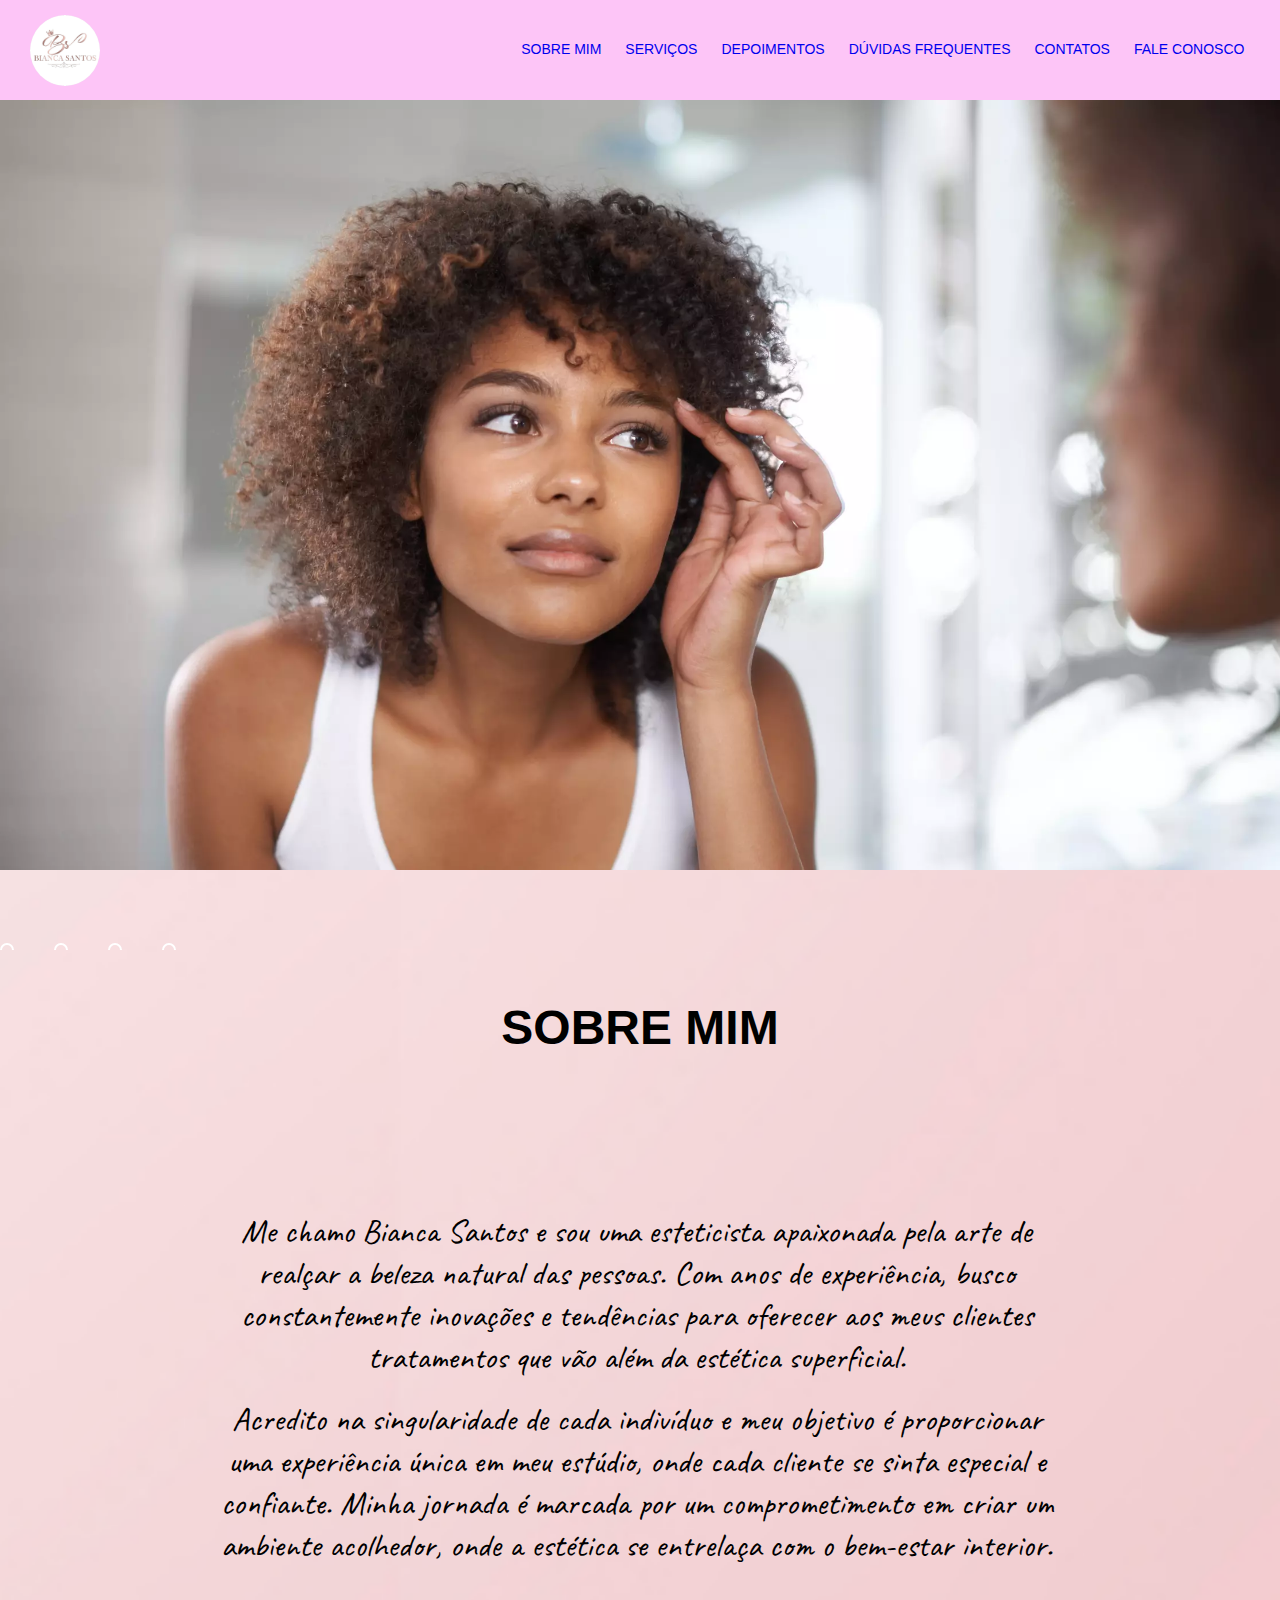
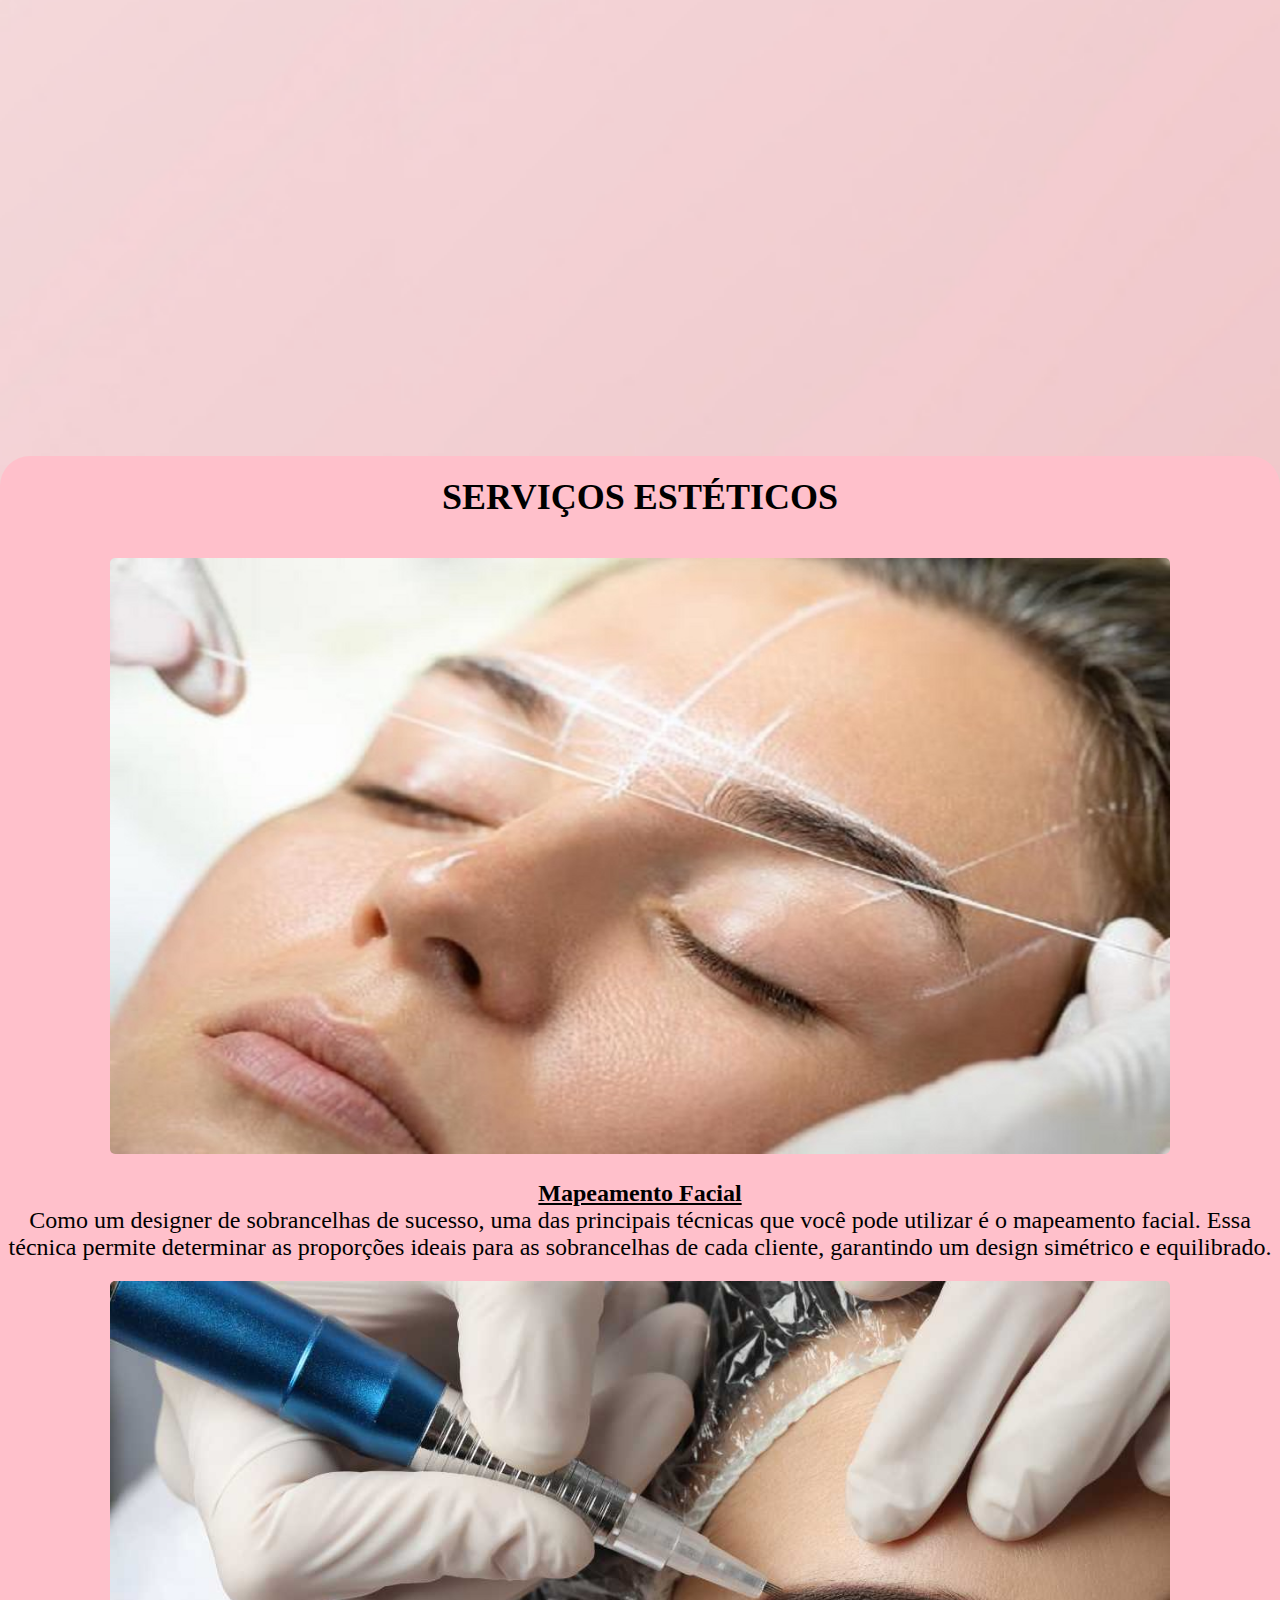
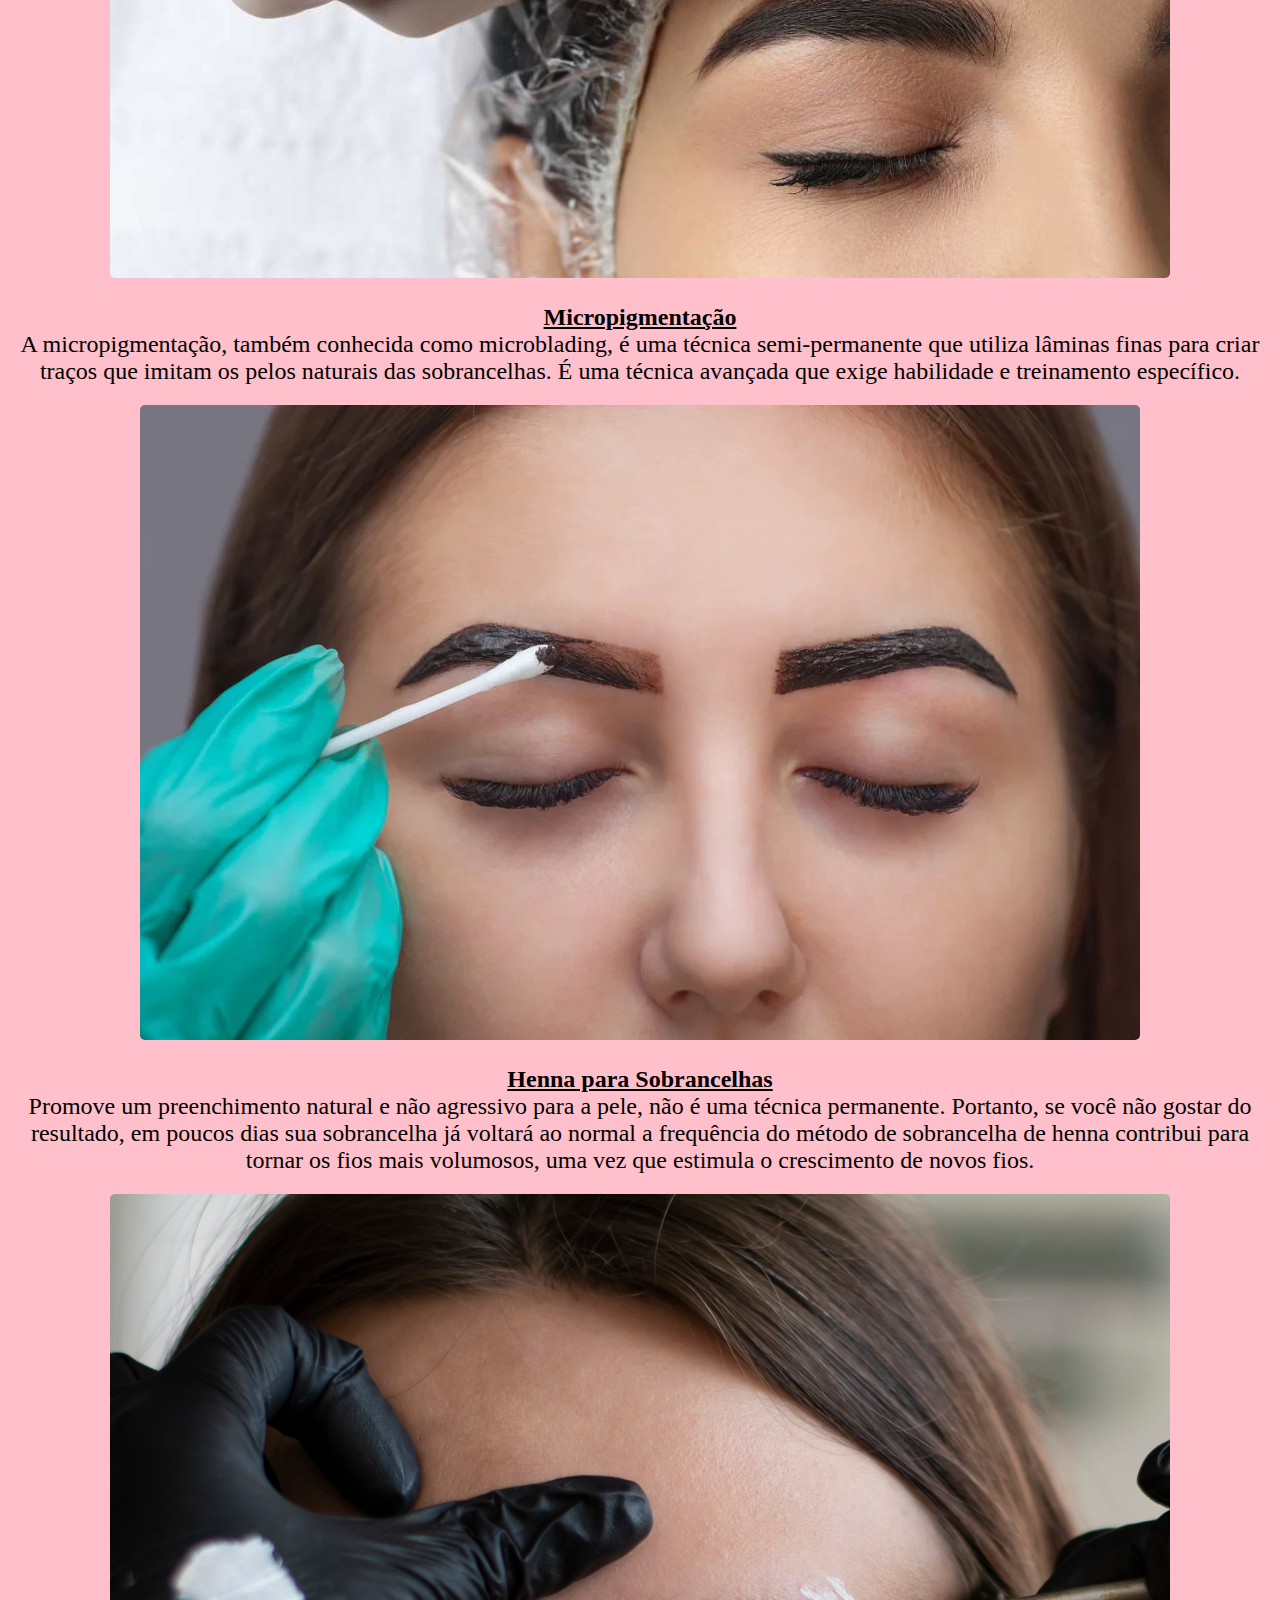
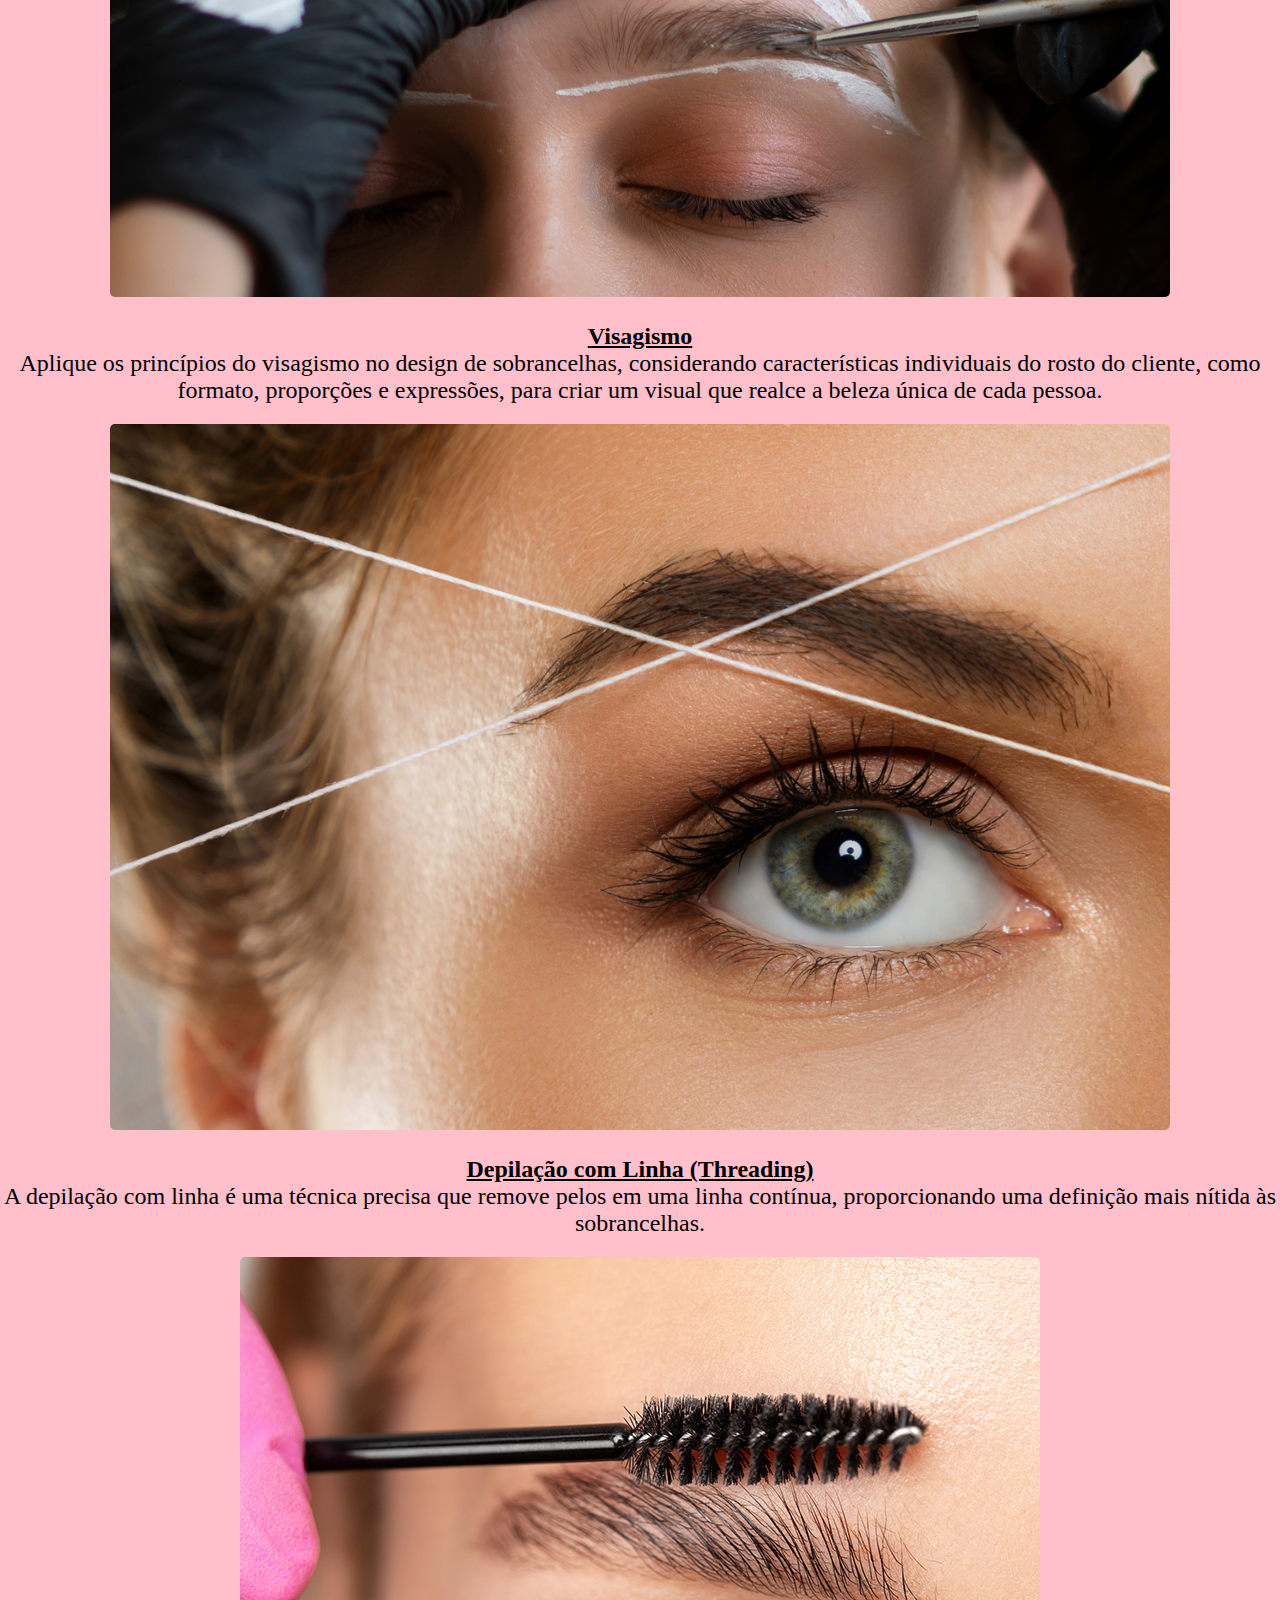
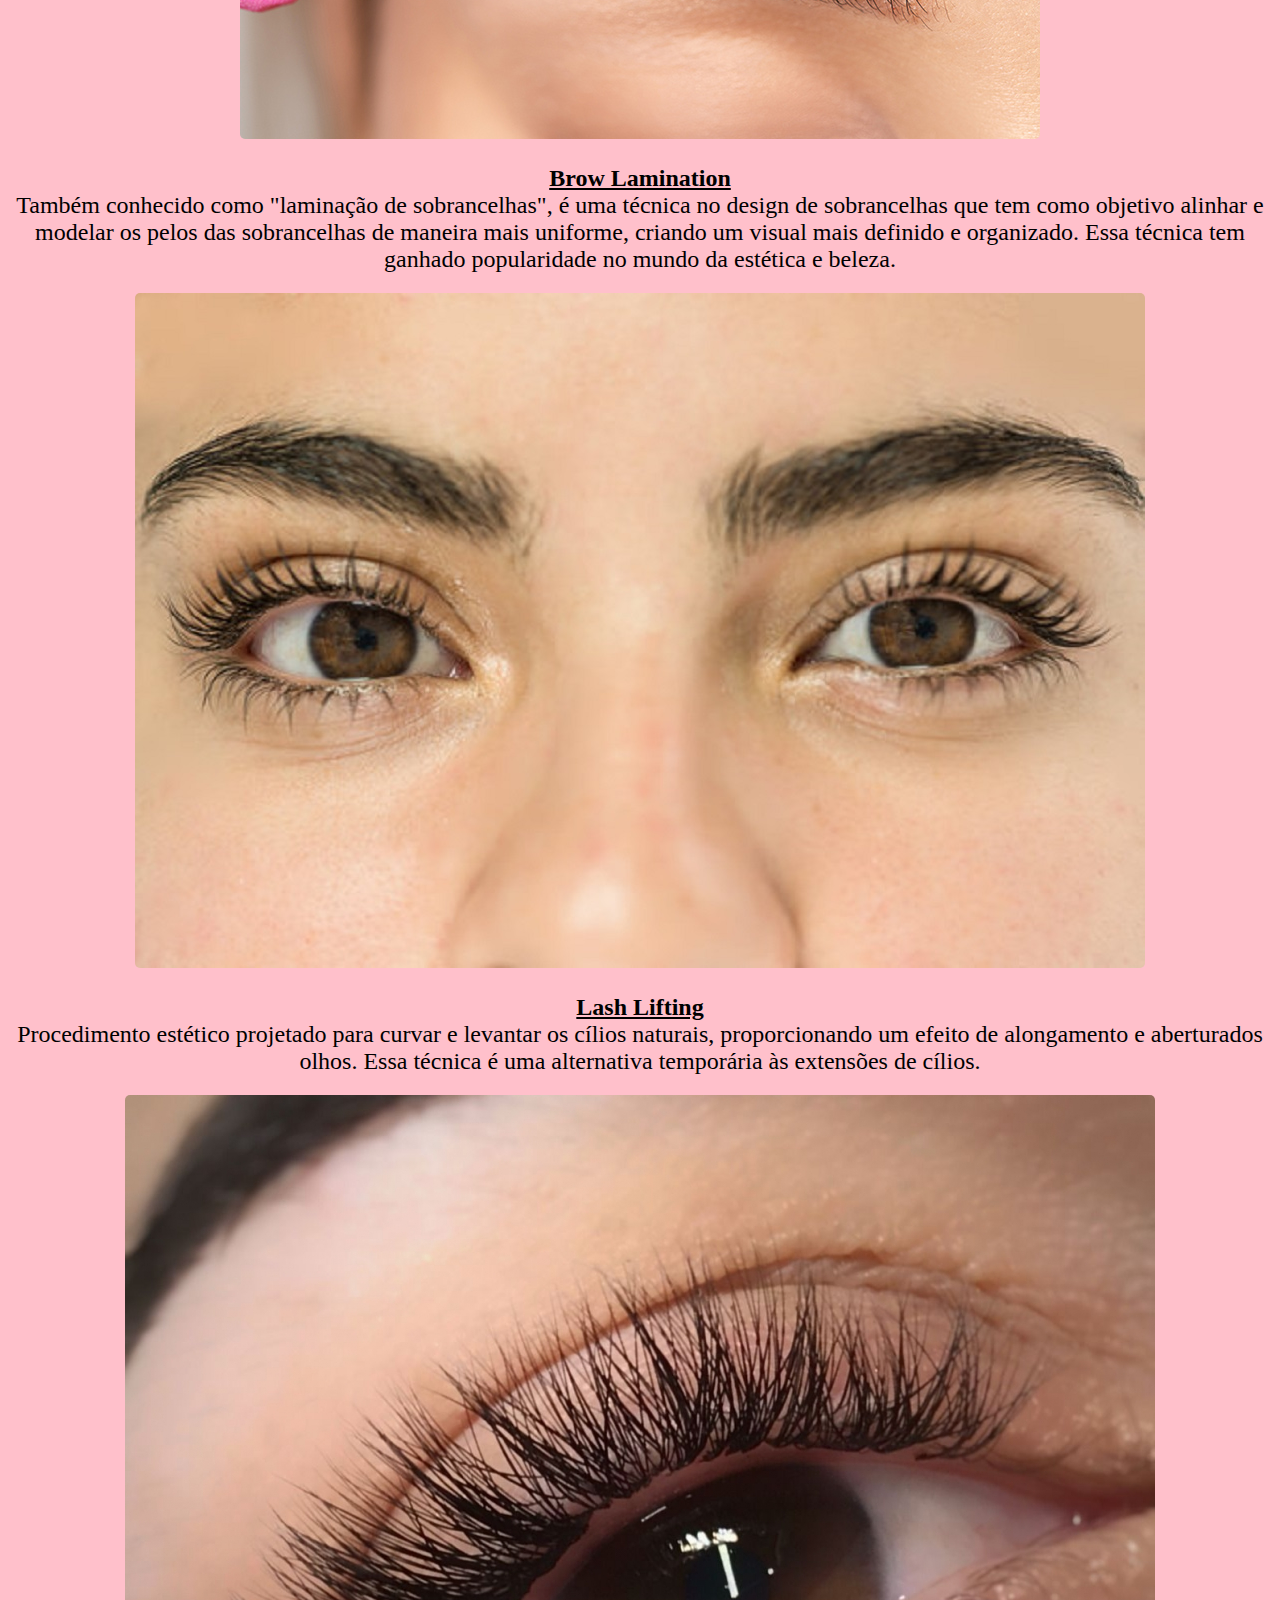
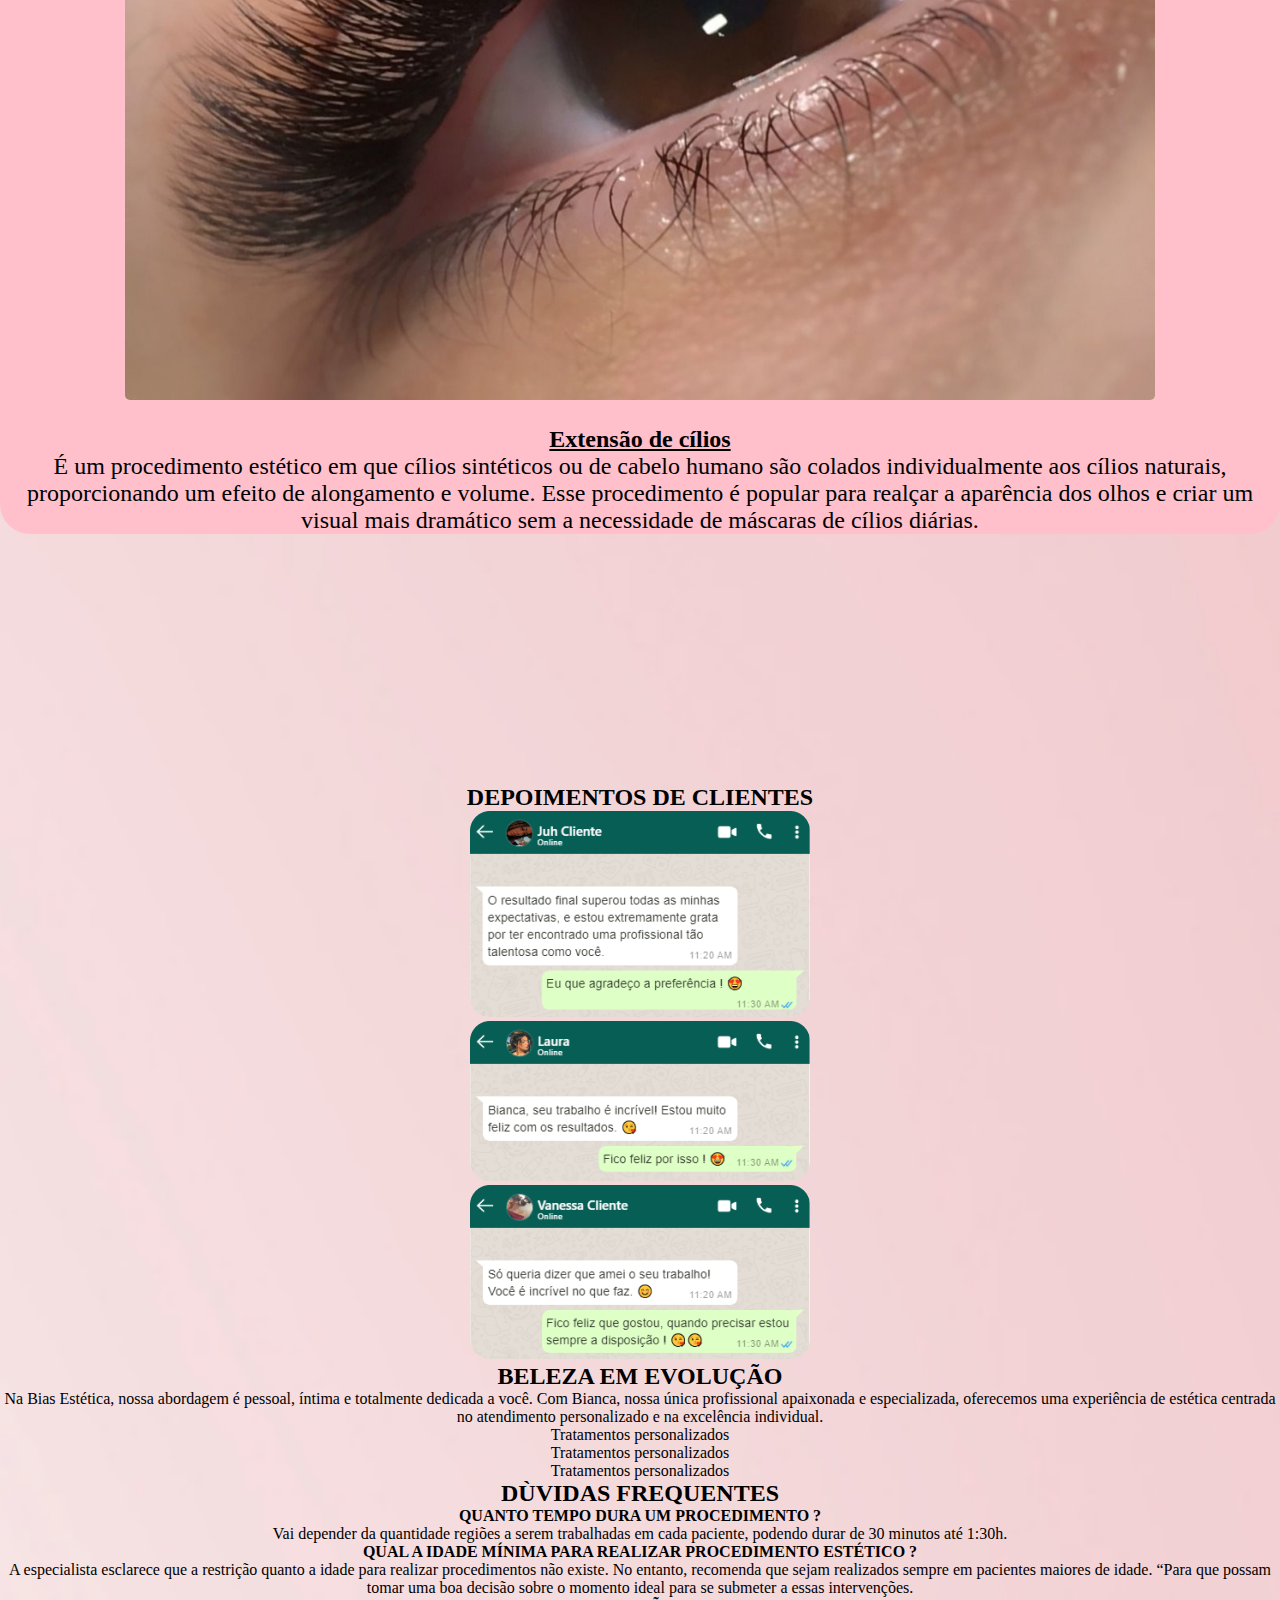
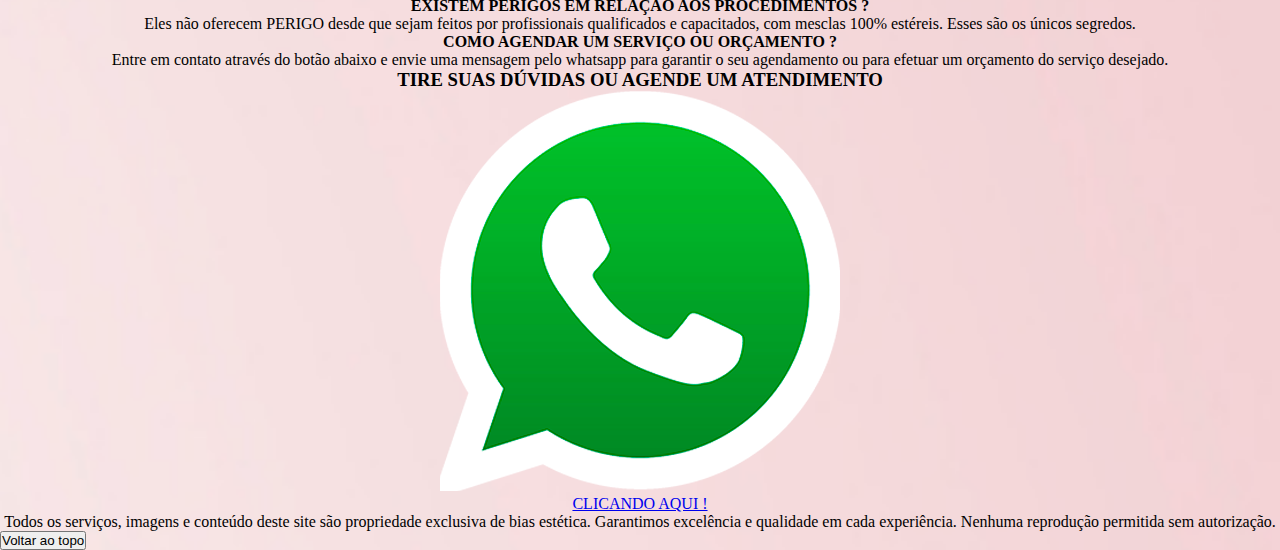
==== commit 9c529b31: "att" ====
--- a/tela-principal.html
+++ b/tela-principal.html
@@ -215,6 +215,12 @@
             <h2>BELEZA EM EVOLUÇÃO</h2>
             <p>Na Bias Estética, nossa abordagem é pessoal, íntima e totalmente dedicada a você. Com Bianca, nossa única profissional apaixonada e especializada, oferecemos uma experiência de estética centrada no atendimento personalizado e na excelência individual.</p>
 
+           <ul class="beleza-evolucao">
+            <li>Tratamentos personalizados</li>
+            <li>Tratamentos personalizados</li>
+            <li>Tratamentos personalizados</li>
+           </ul>
+
            
 
             
--- a/css/style.css
+++ b/css/style.css
@@ -709,31 +709,34 @@
 
     .rede-social {
         background-color: #F6AFB5;
-        height: 1600px;
+        height: 700px;
     }
 
     .rede-social h2 {
-        padding: 25px;
+        padding: 15px;
+        font-size: 24px;
         
     }
 
     .rede-social p {
-       margin: 20px 20px;
+       margin: 10px 20px;
        font-size: 14px;
        font-weight: 300;
        font-family: system-ui, -apple-system, BlinkMacSystemFont, 'Segoe UI', Roboto, Oxygen, Ubuntu, Cantarell, 'Open Sans', 'Helvetica Neue', sans-serif;
-       
-
-       
-    }
-
-
+    
+    }
 
    
-
-    
-
-
+  .beleza-evolucao {
+    list-style: circle;
+    text-decoration: underline;
+    
+  }
+
+  .beleza-evolucao ul li {
+    list-style: circle;
+    
+  }
 
    
 
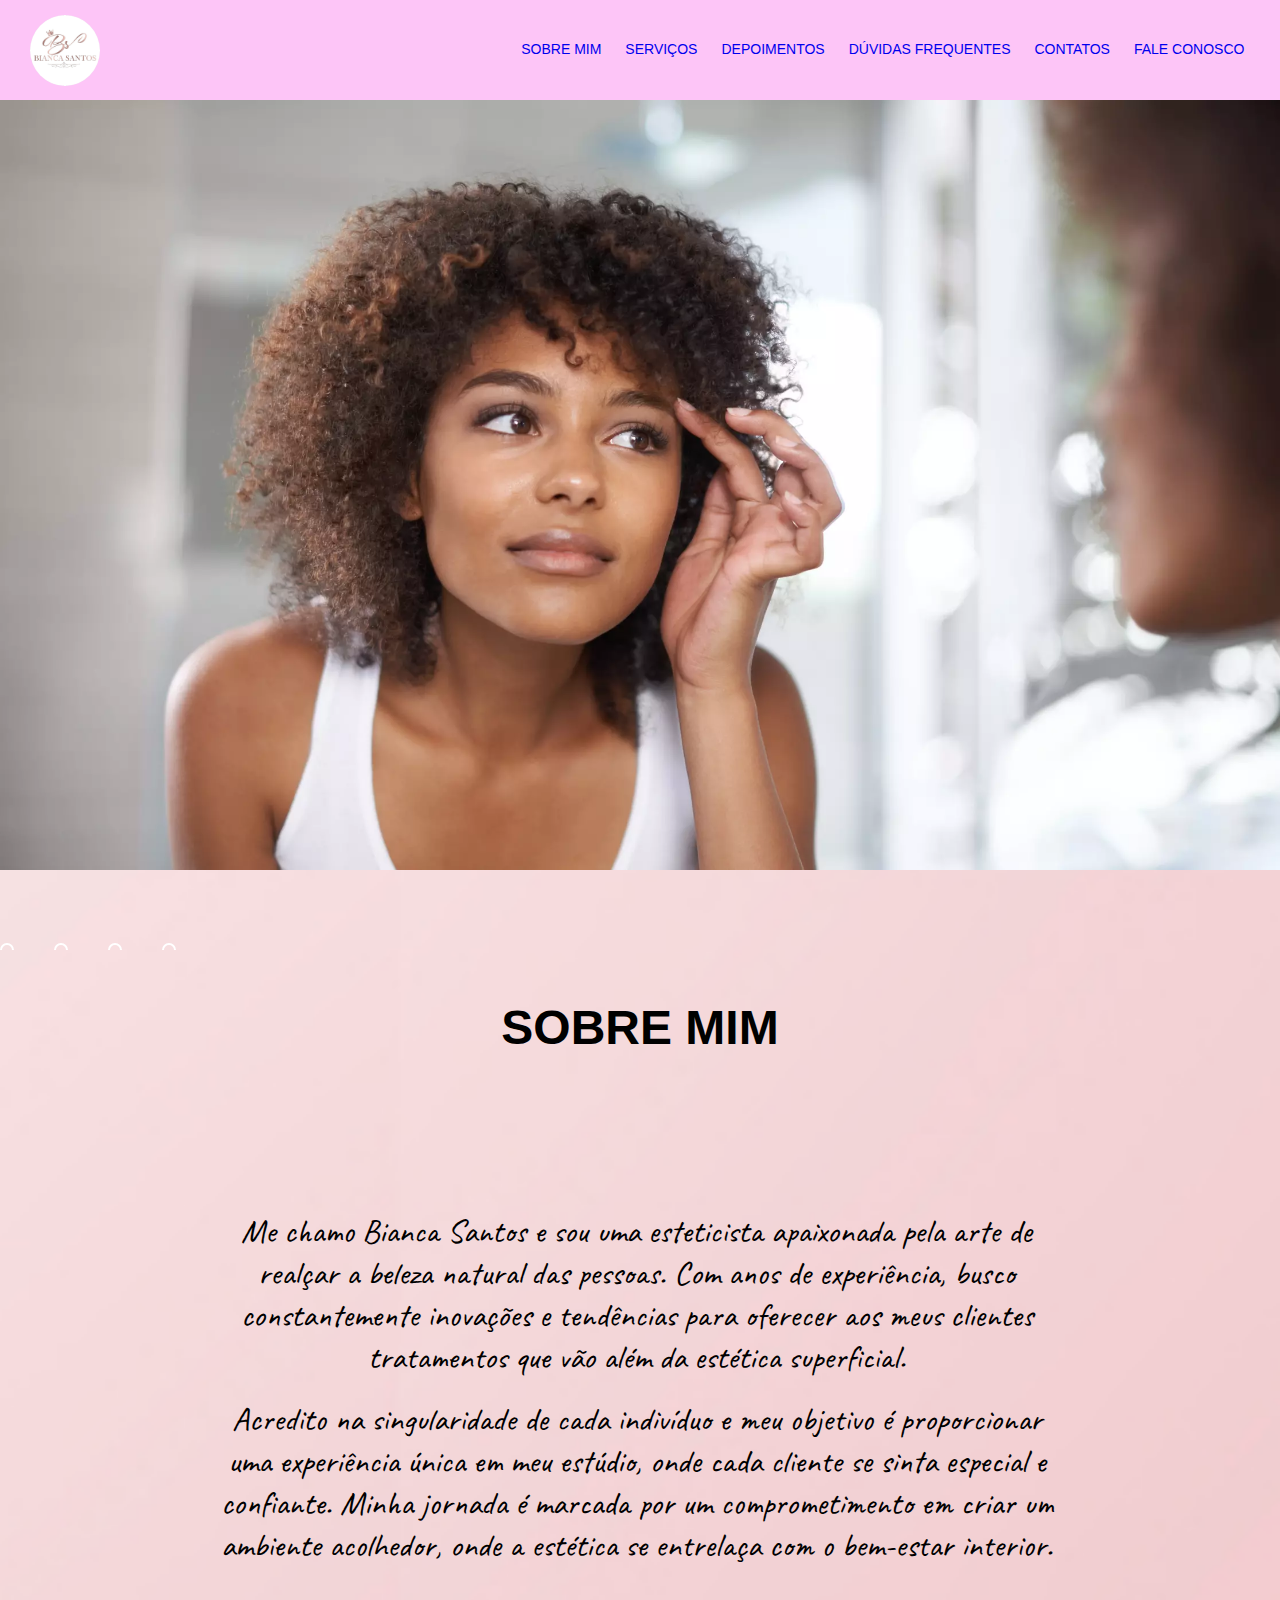
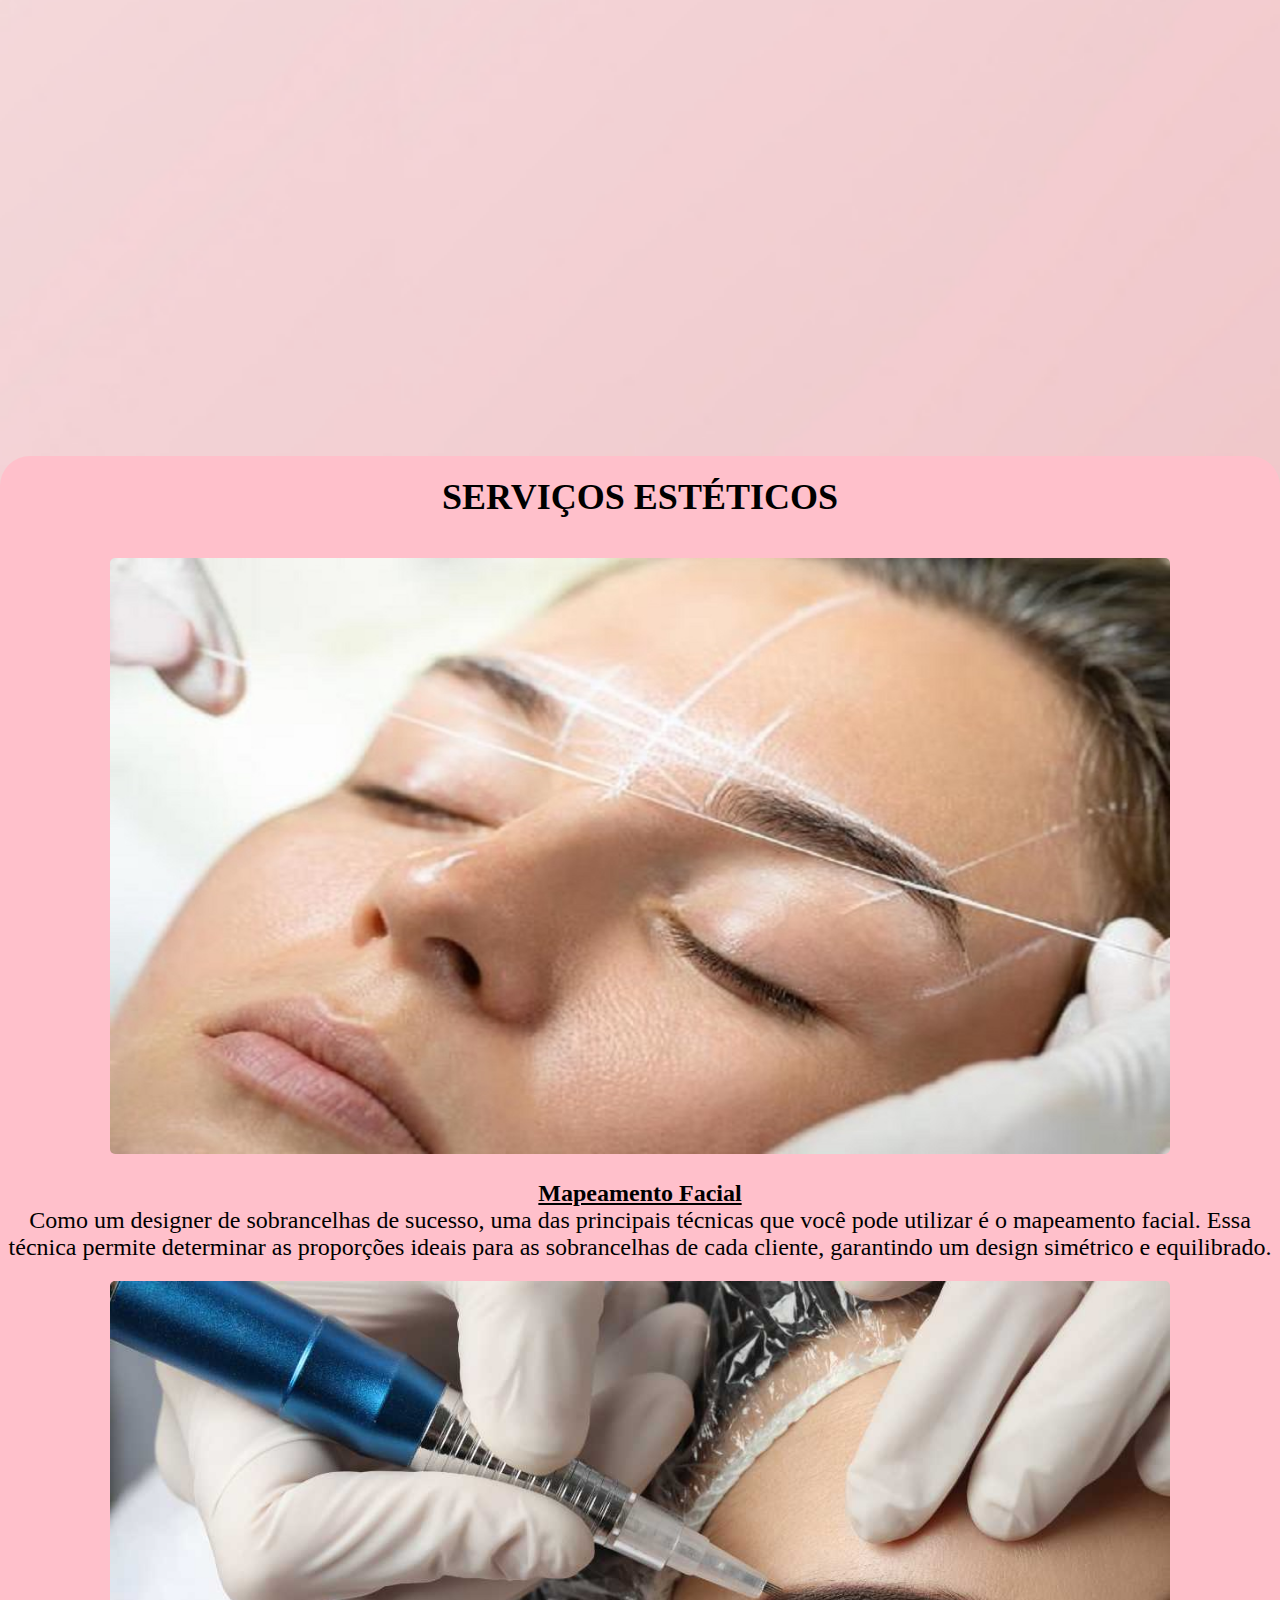
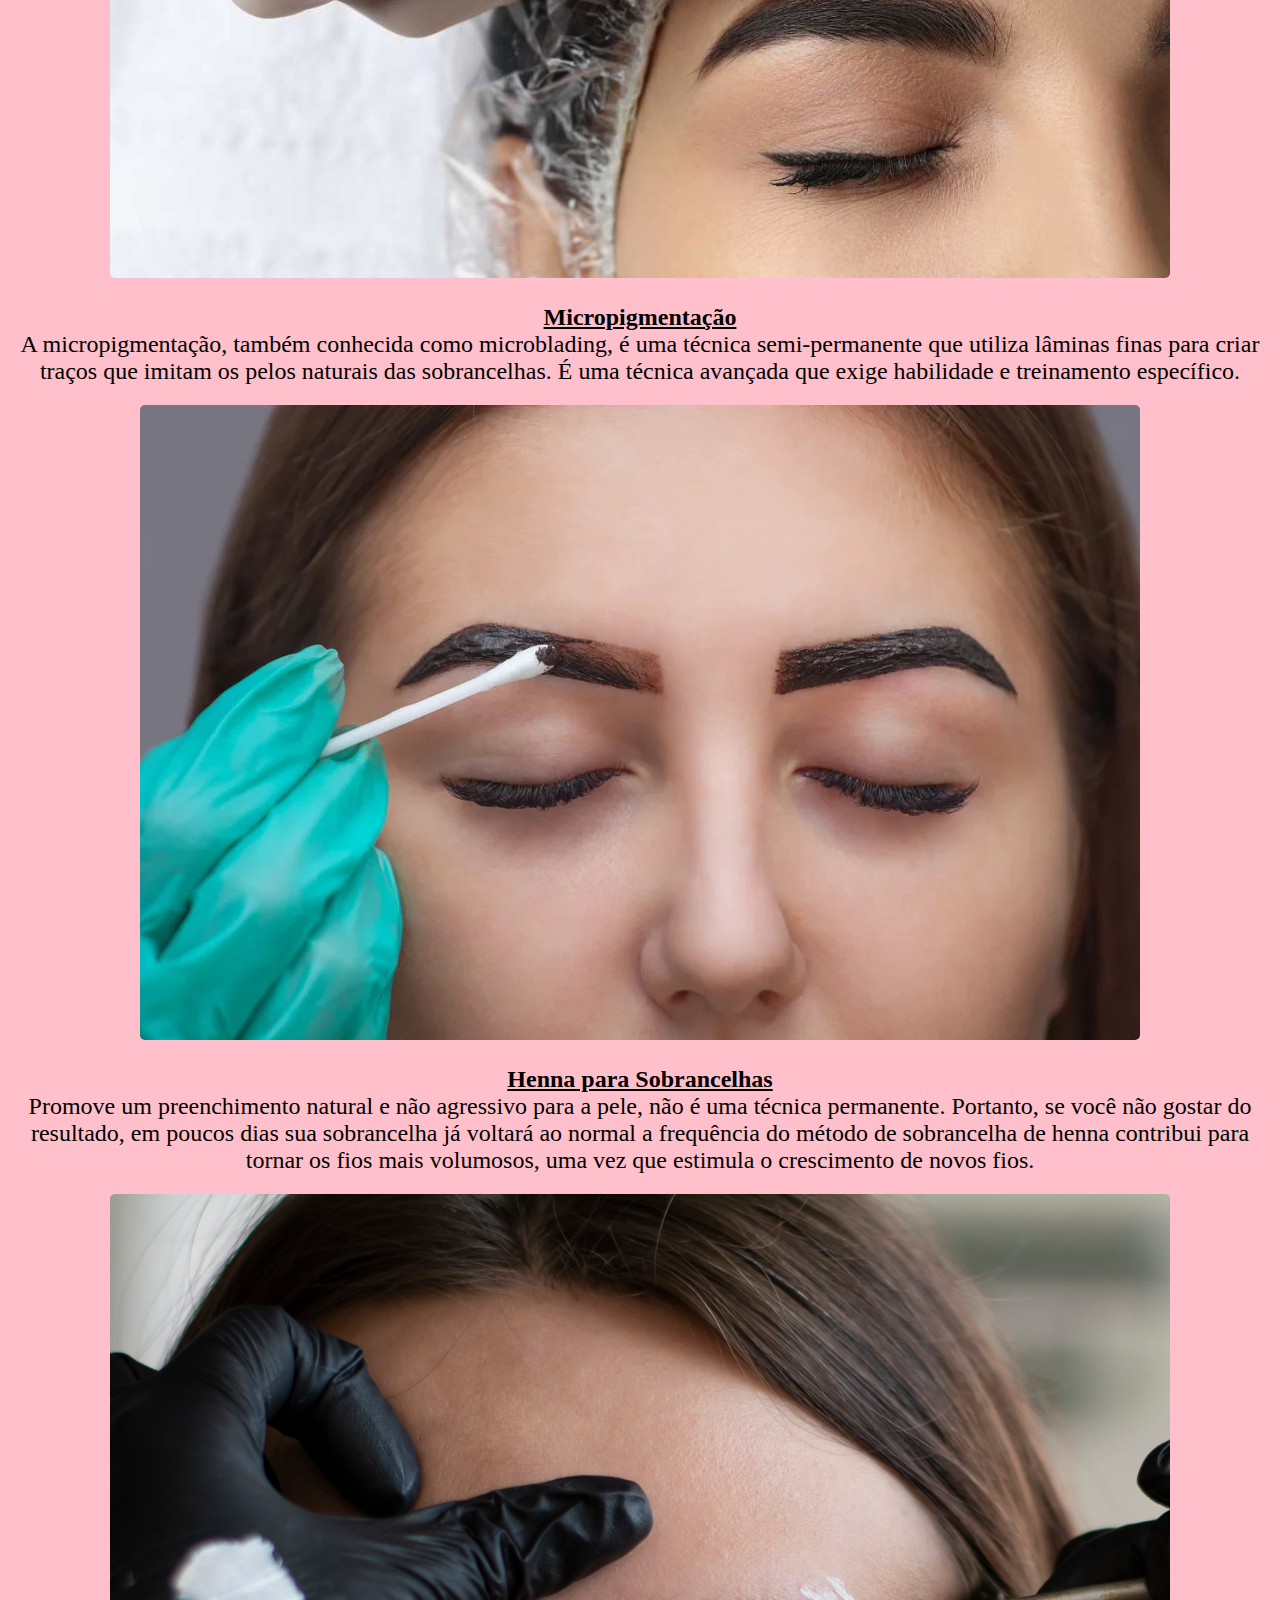
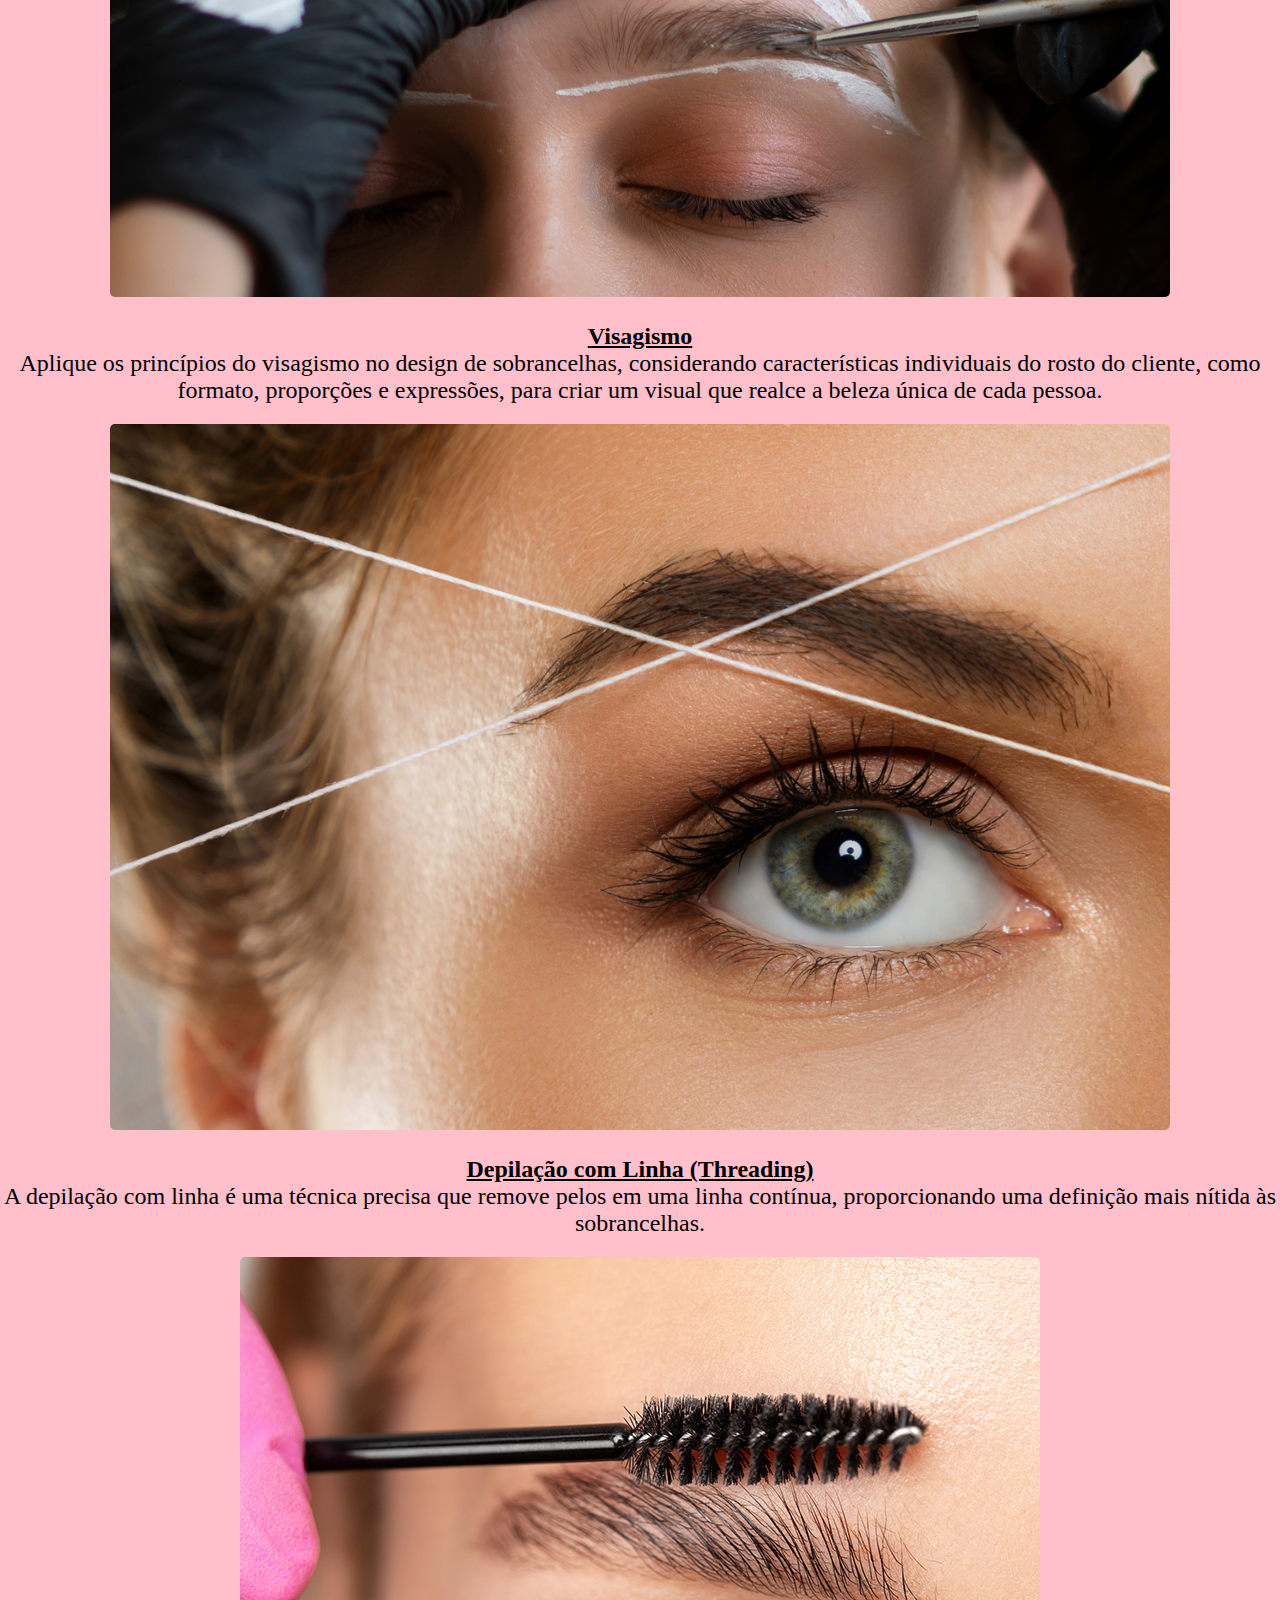
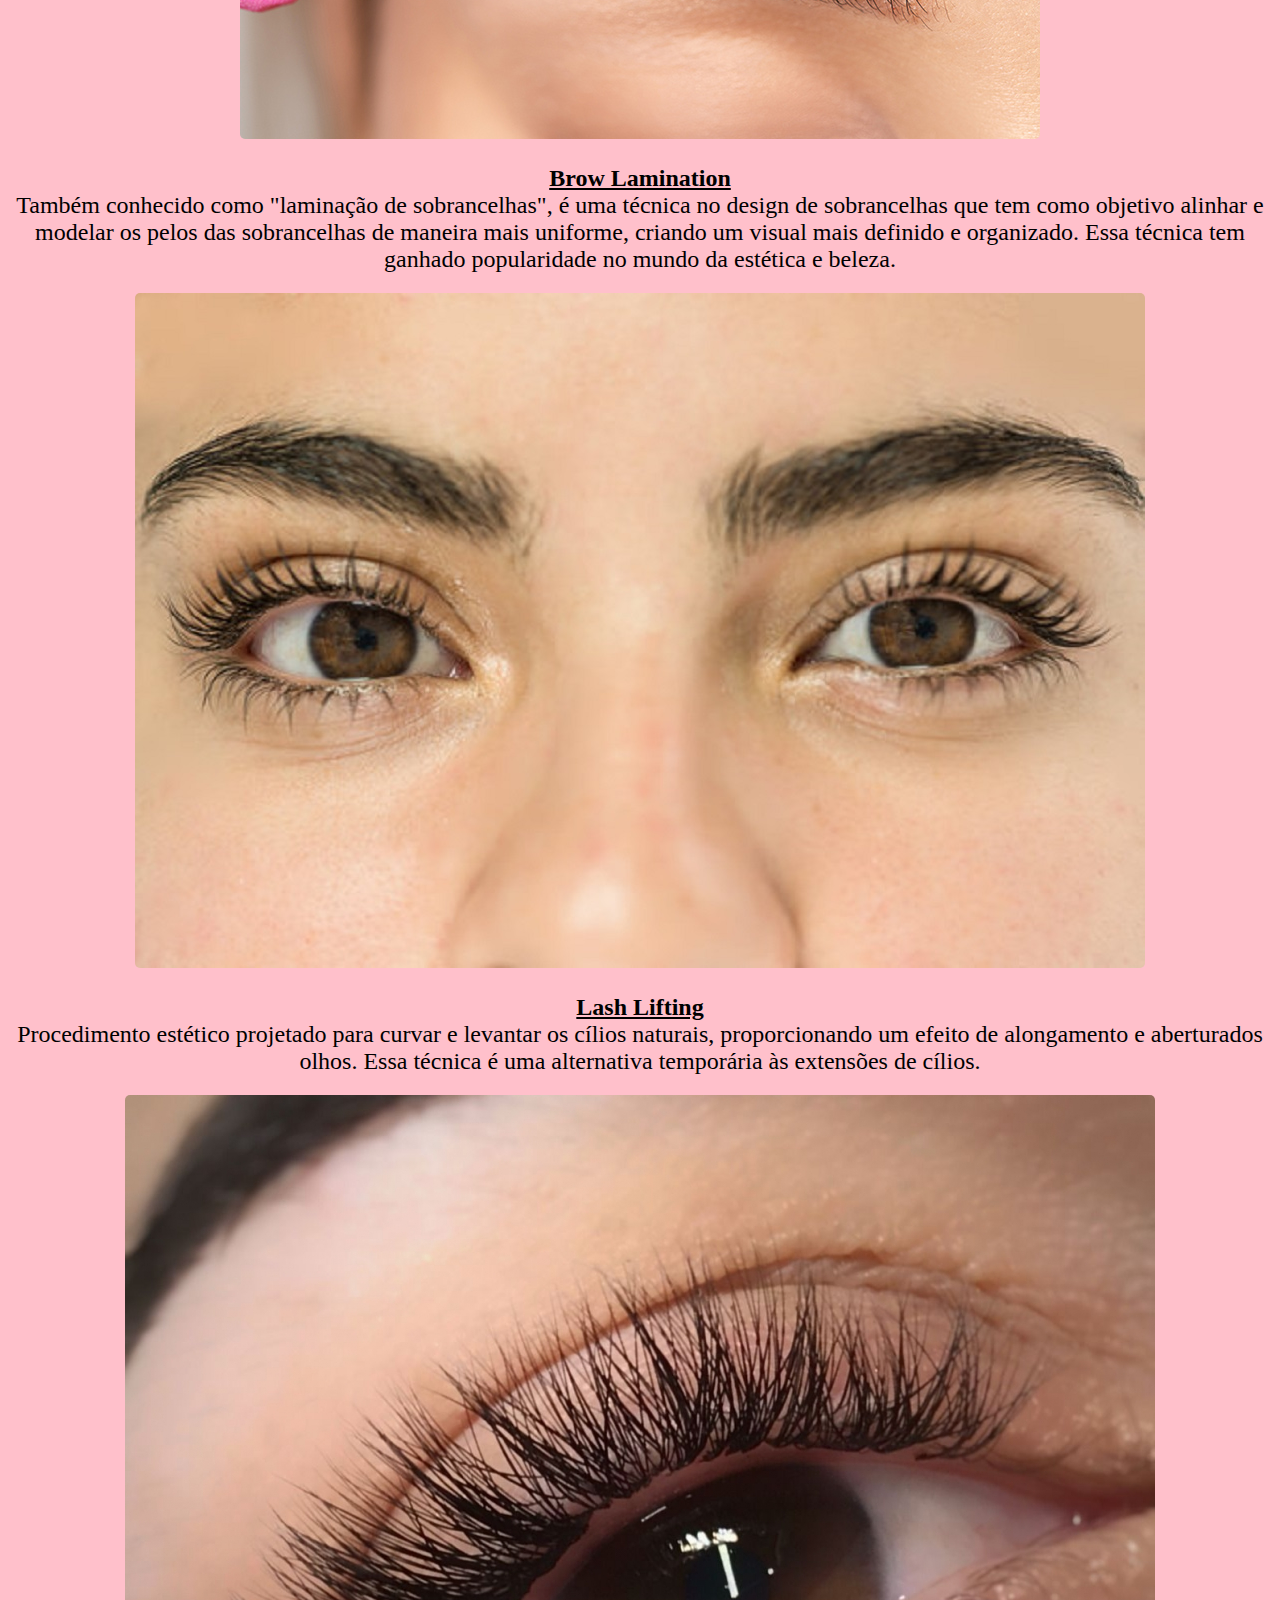
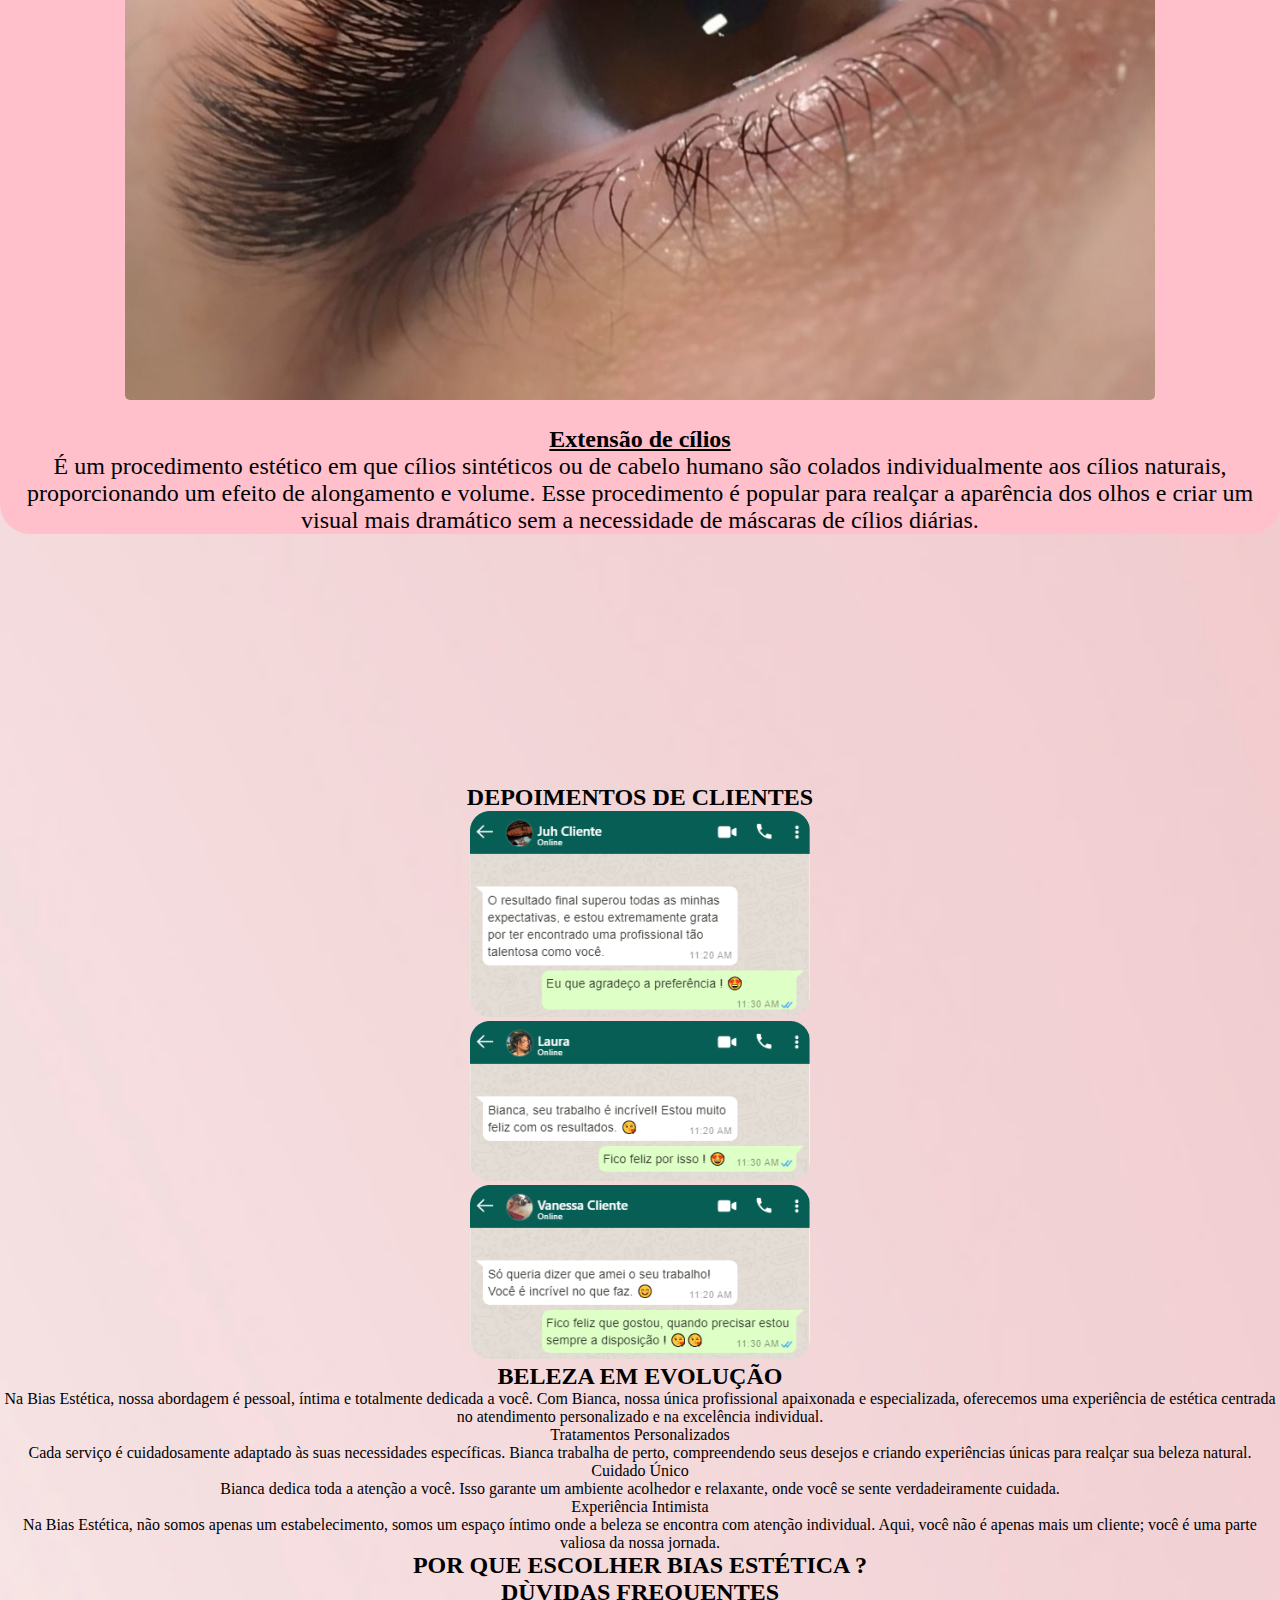
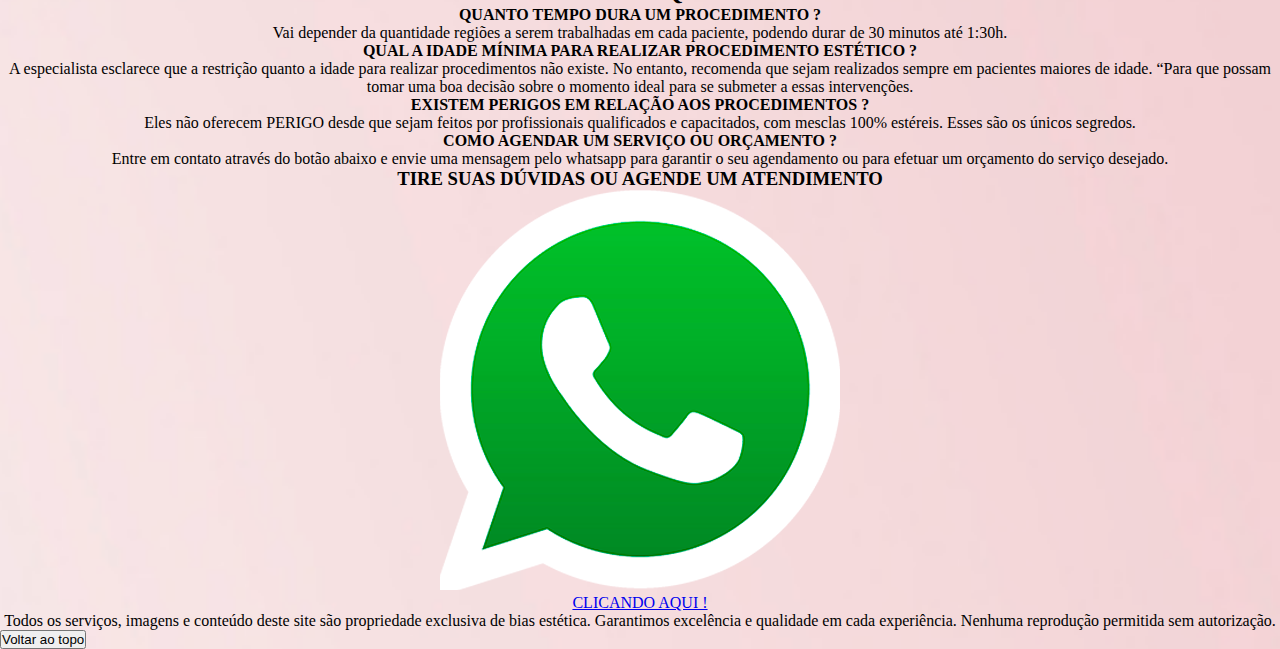
==== commit 36ee2e78: "att" ====
--- a/tela-principal.html
+++ b/tela-principal.html
@@ -1,11 +1,13 @@
 <!DOCTYPE html>
 <html lang="pt-br">
+
 <head>
     <meta charset="UTF-8">
     <meta name="viewport" content="width=device-width, initial-scale=1.0">
     <link rel="stylesheet" href="css/style.css">
     <link rel="shortcut icon" href="img/favicon-logo.ico" type="image/x-icon">
-    <link rel="stylesheet" href="https://fonts.googleapis.com/css2?family=Material+Symbols+Outlined:opsz,wght,FILL,GRAD@20..48,100..700,0..1,-50..200" />
+    <link rel="stylesheet"
+        href="https://fonts.googleapis.com/css2?family=Material+Symbols+Outlined:opsz,wght,FILL,GRAD@20..48,100..700,0..1,-50..200" />
     <link rel="preconnect" href="https://fonts.googleapis.com">
     <link rel="preconnect" href="https://fonts.gstatic.com" crossorigin>
     <link href="https://fonts.googleapis.com/css2?family=Salsa&display=swap" rel="stylesheet">
@@ -15,21 +17,24 @@
     <title>Bias estética</title>
     <link rel="preconnect" href="https://fonts.gstatic.com" crossorigin>
 </head>
+
 <body>
-    
+
     <header class="cabecalho">
-        
-        <img class="logo" id="logotipo" onclick="clickMenu()" src="img/WhatsApp Image 2024-01-04 at 22.48.54.jpeg" alt="logo"> 
-                
+
+        <img class="logo" id="logotipo" onclick="clickMenu()" src="img/WhatsApp Image 2024-01-04 at 22.48.54.jpeg"
+            alt="logo">
+
         <!--logo-->
-        
+
         <!-- ************************************************************************ -->
-            
-        
-        <div id="burguer" class="menu-mobile"><span class="material-symbols-outlined" onclick="clickMenu()">menu</span></div>
-        
-        
-       <menu id="itens" class="menu-mobile">
+
+
+        <div id="burguer" class="menu-mobile"><span class="material-symbols-outlined" onclick="clickMenu()">menu</span>
+        </div>
+
+
+        <menu id="itens" class="menu-mobile">
             <div>
                 <ul>
                     <li><a href="#sobre">SOBRE MIM</a></li>
@@ -55,26 +60,26 @@
             </div>
         </menu>
 
-       
-       
-
-</header> <!-- cabecalho -->
-    
+
+
+
+    </header> <!-- cabecalho -->
+
     <section class="container">
 
         <div class="slider">
-          
+
 
             <div class="slides">
-               
+
                 <!-- radio buttons -->
                 <input type="radio" name="radio-btn" id="radio1">
                 <input type="radio" name="radio-btn" id="radio2">
                 <input type="radio" name="radio-btn" id="radio3">
                 <input type="radio" name="radio-btn" id="radio4">
                 <!-- Fim radio buttons -->
-               
-               
+
+
                 <!-- slide imagens -->
                 <div class="slide first">
                     <img src="img/istock-500927205.webp" alt="imagem 1">
@@ -100,8 +105,8 @@
                 </div>
 
                 <!-- Fim navigation auto -->
-            
-            
+
+
             </div> <!--Fim slides -->
 
             <div class="manual-navigation">
@@ -112,91 +117,114 @@
             </div>
 
         </div> <!-- fim slider -->
-     
-        
-        
+
+
+
         <div class="sobre-mim" id="sobre">
             <h2>SOBRE MIM</h2>
 
             <div class="avatar-desktop">
                 <img src="img/bianca 3 SEO.png" alt="">
             </div>
-            
-                <div class="sobre-mim-paragrafos">
-                    <p>Me chamo Bianca Santos e sou uma esteticista apaixonada pela arte de realçar a beleza natural das pessoas. Com anos de experiência, busco constantemente inovações e tendências para oferecer aos meus clientes tratamentos que vão além da estética superficial.</p>
-                    
-                    <p>Acredito na singularidade de cada indivíduo e meu objetivo é proporcionar uma experiência única em meu estúdio, onde cada cliente se sinta especial e confiante. Minha jornada é marcada por um comprometimento em criar um ambiente acolhedor, onde a estética se entrelaça com o bem-estar interior.</p>
-                    
-                    
-                </div>
-        
-         <div class="avatar">
-            <img src="img/bia SEO vetor.png" alt="avatar">
+
+            <div class="sobre-mim-paragrafos">
+                <p>Me chamo Bianca Santos e sou uma esteticista apaixonada pela arte de realçar a beleza natural das
+                    pessoas. Com anos de experiência, busco constantemente inovações e tendências para oferecer aos meus
+                    clientes tratamentos que vão além da estética superficial.</p>
+
+                <p>Acredito na singularidade de cada indivíduo e meu objetivo é proporcionar uma experiência única em
+                    meu estúdio, onde cada cliente se sinta especial e confiante. Minha jornada é marcada por um
+                    comprometimento em criar um ambiente acolhedor, onde a estética se entrelaça com o bem-estar
+                    interior.</p>
+
+
+            </div>
+
+            <div class="avatar">
+                <img src="img/bia SEO vetor.png" alt="avatar">
             </div> <!--avatar-->
-       
+
         </div> <!--sobre-mim-->
 
 
         <section class="servicos-esteticos" id="menu-servicos">
             <h2>SERVIÇOS ESTÉTICOS</h2>
-            
+
             <div class="img-servicos">
                 <img src="img/mapeamento facial 2.jpg" alt="mapeamento facial">
                 <h4><u>Mapeamento Facial</u></h4>
-                <p>Como um designer de sobrancelhas de sucesso, uma das principais técnicas que você pode utilizar é o mapeamento facial. Essa técnica permite determinar as proporções ideais para as sobrancelhas de cada cliente, garantindo um design simétrico e equilibrado.</p>
+                <p>Como um designer de sobrancelhas de sucesso, uma das principais técnicas que você pode utilizar é o
+                    mapeamento facial. Essa técnica permite determinar as proporções ideais para as sobrancelhas de cada
+                    cliente, garantindo um design simétrico e equilibrado.</p>
             </div> <!--img-servicos-->
 
             <div class="img-servicos">
                 <img src="img/micropigm2.jpg" alt="mapeamento facial">
                 <h4><u>Micropigmentação</u></h4>
-                <p>A micropigmentação, também conhecida como microblading, é uma técnica semi-permanente que utiliza lâminas finas para criar traços que imitam os pelos naturais das sobrancelhas. É uma técnica avançada que exige habilidade e treinamento específico.</p>
+                <p>A micropigmentação, também conhecida como microblading, é uma técnica semi-permanente que utiliza
+                    lâminas finas para criar traços que imitam os pelos naturais das sobrancelhas. É uma técnica
+                    avançada que exige habilidade e treinamento específico.</p>
             </div> <!--img-servicos-->
 
             <div class="img-servicos">
                 <img src="img/Henna para Sobrancelhas.webp" alt="mapeamento facial">
                 <h4><u>Henna para Sobrancelhas</u></h4>
-                <p>Promove um preenchimento natural e não agressivo para a pele, não é uma técnica permanente. Portanto, se você não gostar do resultado, em poucos dias sua sobrancelha já voltará ao normal a frequência do método de sobrancelha de henna contribui para tornar os fios mais volumosos, uma vez que estimula o crescimento de novos fios.</p>
+                <p>Promove um preenchimento natural e não agressivo para a pele, não é uma técnica permanente. Portanto,
+                    se você não gostar do resultado, em poucos dias sua sobrancelha já voltará ao normal a frequência do
+                    método de sobrancelha de henna contribui para tornar os fios mais volumosos, uma vez que estimula o
+                    crescimento de novos fios.</p>
             </div> <!--img-servicos-->
 
             <div class="img-servicos">
                 <img src="img/Visagismo.jpg" alt="mapeamento facial">
                 <h4><u>Visagismo</u></h4>
-                <p>Aplique os princípios do visagismo no design de sobrancelhas, considerando características individuais do rosto do cliente, como formato, proporções e expressões, para criar um visual que realce a beleza única de cada pessoa.</p>
+                <p>Aplique os princípios do visagismo no design de sobrancelhas, considerando características
+                    individuais do rosto do cliente, como formato, proporções e expressões, para criar um visual que
+                    realce a beleza única de cada pessoa.</p>
             </div> <!--img-servicos-->
 
             <div class="img-servicos">
                 <img src="img/Depilação com Linha (Threading).jpg" alt="mapeamento facial">
                 <h4><u>Depilação com Linha (Threading)</u></h4>
-                <p>A depilação com linha é uma técnica precisa que remove pelos em uma linha contínua, proporcionando uma definição mais nítida às sobrancelhas.</p>
+                <p>A depilação com linha é uma técnica precisa que remove pelos em uma linha contínua, proporcionando
+                    uma definição mais nítida às sobrancelhas.</p>
             </div> <!--img-servicos-->
 
             <div class="img-servicos">
                 <img src="img/Técnica de Fios   (Threaded Brows).jpg" alt="mapeamento facial">
                 <h4><u>Brow Lamination</u></h4>
-                <p>Também conhecido como "laminação de sobrancelhas", é uma técnica no design de sobrancelhas que tem como objetivo alinhar e modelar os pelos das sobrancelhas de maneira mais uniforme, criando um visual mais definido e organizado. Essa técnica tem ganhado popularidade no mundo da estética e beleza.</p>
+                <p>Também conhecido como "laminação de sobrancelhas", é uma técnica no design de sobrancelhas que tem
+                    como objetivo alinhar e modelar os pelos das sobrancelhas de maneira mais uniforme, criando um
+                    visual mais definido e organizado. Essa técnica tem ganhado popularidade no mundo da estética e
+                    beleza.</p>
             </div> <!--img-servicos-->
 
 
             <div class="img-servicos">
                 <img src="img/Lash Lifting.jpg" alt="mapeamento facial">
                 <h4><u>Lash Lifting</u></h4>
-                <p>Procedimento estético projetado para curvar e levantar os cílios naturais, proporcionando um efeito de alongamento e aberturados olhos. Essa técnica é uma alternativa temporária às extensões de cílios.</p>
+                <p>Procedimento estético projetado para curvar e levantar os cílios naturais, proporcionando um efeito
+                    de alongamento e aberturados olhos. Essa técnica é uma alternativa temporária às extensões de
+                    cílios.</p>
             </div> <!--img-servicos-->
 
 
             <div class="img-servicos">
                 <img src="img/Extensão de cílios.jpg" alt="mapeamento facial">
                 <h4><u>Extensão de cílios</u></h4>
-                <p>É um procedimento estético em que cílios sintéticos ou de cabelo humano são colados individualmente aos cílios naturais, proporcionando um efeito de alongamento e volume. Esse procedimento é popular para realçar a aparência dos olhos e criar um visual mais dramático sem a necessidade de máscaras de cílios diárias.</p>
+                <p>É um procedimento estético em que cílios sintéticos ou de cabelo humano são colados individualmente
+                    aos cílios naturais, proporcionando um efeito de alongamento e volume. Esse procedimento é popular
+                    para realçar a aparência dos olhos e criar um visual mais dramático sem a necessidade de máscaras de
+                    cílios diárias.</p>
             </div> <!--img-servicos-->
 
 
         </section> <!-- servicos esteticos -->
 
         <section class="depoimentos" id="menu-depoimentos">
-            
+
             <h2>DEPOIMENTOS DE CLIENTES</h2>
-            
+
             <div class="depoimentos-clientes">
                 <div><img src="img/depo1.png" alt=""></div>
             </div> <!--depoimentos-clientes-->
@@ -213,45 +241,67 @@
 
         <section class="rede-social" id="menu-contatos">
             <h2>BELEZA EM EVOLUÇÃO</h2>
-            <p>Na Bias Estética, nossa abordagem é pessoal, íntima e totalmente dedicada a você. Com Bianca, nossa única profissional apaixonada e especializada, oferecemos uma experiência de estética centrada no atendimento personalizado e na excelência individual.</p>
-
-           <ul class="beleza-evolucao">
-            <li>Tratamentos personalizados</li>
-            <li>Tratamentos personalizados</li>
-            <li>Tratamentos personalizados</li>
-           </ul>
+            <p>Na Bias Estética, nossa abordagem é pessoal, íntima e totalmente dedicada a você. Com Bianca, nossa única
+                profissional apaixonada e especializada, oferecemos uma experiência de estética centrada no atendimento
+                personalizado e na excelência individual.</p>
+
+            <ul class="beleza-evolucao">
+                <li>Tratamentos Personalizados</li>
+                <p>Cada serviço é cuidadosamente adaptado às suas necessidades específicas. Bianca trabalha de perto,
+                    compreendendo seus desejos e criando experiências únicas para realçar sua beleza natural.</p>
+
+                <li>Cuidado Único</li>
+                <p>Bianca dedica toda a atenção a você. Isso garante um ambiente acolhedor e relaxante, onde você se
+                    sente verdadeiramente cuidada.</p>
+
+                <li>Experiência Intimista</li>
+                <p>Na Bias Estética, não somos apenas um estabelecimento, somos um espaço íntimo onde a beleza se
+                    encontra com atenção individual. Aqui, você não é apenas mais um cliente; você é uma parte valiosa
+                    da nossa jornada.</p>
+            </ul>
 
            
+        </section> <!-- rede-social -->
+
+        <div class="escolher-bias">
+
+            <h2>POR QUE ESCOLHER BIAS ESTÉTICA ?</h2>
 
             
 
-        </section> <!-- rede-social -->
+
+        </div>
 
         <div class="duvidas" id="menu-duvidas">
             <h2>DÙVIDAS FREQUENTES</h2>
-            
+
             <div class="duvida1">
                 <h4>QUANTO TEMPO DURA UM PROCEDIMENTO ?</h4>
-                <p>Vai depender da quantidade regiões a serem trabalhadas em cada paciente, podendo durar de 30 minutos até 1:30h.</p>
+                <p>Vai depender da quantidade regiões a serem trabalhadas em cada paciente, podendo durar de 30 minutos
+                    até 1:30h.</p>
                 <div class="line"></div>
             </div> <!-- duvida1 -->
 
             <div class="duvida2">
                 <h4>QUAL A IDADE MÍNIMA PARA REALIZAR PROCEDIMENTO ESTÉTICO ?</h4>
-                <p>A especialista esclarece que a restrição quanto a idade para realizar procedimentos não existe. No entanto, recomenda que sejam realizados sempre em pacientes maiores de idade. “Para que possam tomar uma boa decisão sobre o momento ideal para se submeter a essas intervenções.</p>
+                <p>A especialista esclarece que a restrição quanto a idade para realizar procedimentos não existe. No
+                    entanto, recomenda que sejam realizados sempre em pacientes maiores de idade. “Para que possam tomar
+                    uma boa decisão sobre o momento ideal para se submeter a essas intervenções.</p>
                 <div class="line"></div>
-                
+
             </div> <!--duvida2 -->
 
             <div class="duvida3">
                 <h4>EXISTEM PERIGOS EM RELAÇÃO AOS PROCEDIMENTOS ?</h4>
-                <p>Eles não oferecem PERIGO desde que sejam feitos por profissionais qualificados e capacitados, com mesclas 100% estéreis. Esses são os únicos segredos.</p>
+                <p>Eles não oferecem PERIGO desde que sejam feitos por profissionais qualificados e capacitados, com
+                    mesclas 100% estéreis. Esses são os únicos segredos.</p>
                 <div class="line"></div>
             </div> <!-- duvida3 -->
 
             <div class="duvida4">
                 <h4>COMO AGENDAR UM SERVIÇO OU ORÇAMENTO ?</h4>
-                <p>Entre em contato através do botão abaixo e envie uma mensagem pelo whatsapp para garantir o seu agendamento ou para efetuar um orçamento do serviço desejado.</p>
+                <p>Entre em contato através do botão abaixo e envie uma mensagem pelo whatsapp para garantir o seu
+                    agendamento ou para efetuar um orçamento do serviço desejado.</p>
                 <div class="line"></div>
             </div> <!-- duvida4 -->
 
@@ -262,7 +312,8 @@
         </div> <!--duvidas -->
 
         <div class="botao-zap" id="menu-fale">
-            <a href="https://api.whatsapp.com/send?phone=5521973507126&text=Gostaria%20de%20efetuar%20um%20or%C3%A7amento%20!" target="_blank">
+            <a href="https://api.whatsapp.com/send?phone=5521973507126&text=Gostaria%20de%20efetuar%20um%20or%C3%A7amento%20!"
+                target="_blank">
                 <div class="botao">
                     <img src="img/whatsapp-logo-png.png" alt="">
                     <p>CLICANDO AQUI !</p>
@@ -270,15 +321,17 @@
             </a>
         </div>
 
-        
-            <footer>
-                <p>Todos os serviços, imagens e conteúdo deste site são propriedade exclusiva de bias estética. Garantimos excelência e qualidade em cada experiência. Nenhuma reprodução permitida sem autorização.</p>
-            </footer>
-        
-        
+
+        <footer>
+            <p>Todos os serviços, imagens e conteúdo deste site são propriedade exclusiva de bias estética. Garantimos
+                excelência e qualidade em cada experiência. Nenhuma reprodução permitida sem autorização.</p>
+        </footer>
+
+
     </section> <!--container -->
     <div id="topo"></div> <!-- Marca o ponto para onde o botão "Voltar ao Topo" irá rolar -->
     <button onclick="voltarAoTopo()" id="btnVoltarTopo" title="Voltar ao Topo">Voltar ao topo</button>
     <script src="js/script.js"></script>
 </body>
+
 </html>--- a/css/style.css
+++ b/css/style.css
@@ -404,7 +404,7 @@
     section .servicos-esteticos {
         background-image: linear-gradient(to left, #df7ddd8c, #efb4ee);
         padding-bottom: 10px;
-        border: 3px solid rgb(175, 38, 156);
+        border: 3px solid rgb(175, 38, 157);
         border-radius: 50px;
         
     } 
@@ -673,8 +673,8 @@
     }
 
     section .servicos-esteticos {
-        background-image: linear-gradient(to left, #df7ddd8c, #efb4ee);
-        border: 1px solid rgba(237, 135, 223, 0.408);
+        background-image: linear-gradient(to left, #e594e341, #efb4eecf);
+        border: 1px solid rgba(201, 145, 195, 0.192);
         padding-bottom: 5px;
         
     }
@@ -709,7 +709,8 @@
 
     .rede-social {
         background-color: #F6AFB5;
-        height: 700px;
+        height: auto;
+        padding-bottom: 20px;
     }
 
     .rede-social h2 {
@@ -723,19 +724,37 @@
        font-size: 14px;
        font-weight: 300;
        font-family: system-ui, -apple-system, BlinkMacSystemFont, 'Segoe UI', Roboto, Oxygen, Ubuntu, Cantarell, 'Open Sans', 'Helvetica Neue', sans-serif;
+       text-align: justify;
     
     }
 
    
   .beleza-evolucao {
-    list-style: circle;
-    text-decoration: underline;
-    
+   list-style-position: inside;
+   text-align: left;
+   margin-left: 20px;
+    
+  }
+
+  .beleza-evolucao p {
+    text-align: left;
   }
 
   .beleza-evolucao ul li {
     list-style: circle;
     
+  }
+
+  .escolher-bias {
+    width: 100%;
+    margin-top: 30px;
+  }
+
+  .escolher-bias h2 {
+    color: #632678;
+    text-align: center;
+    font-family: system-ui, -apple-system, BlinkMacSystemFont, 'Segoe UI', Roboto, Oxygen, Ubuntu, Cantarell, 'Open Sans', 'Helvetica Neue', sans-serif;
+    font-size:17px;
   }
 
    
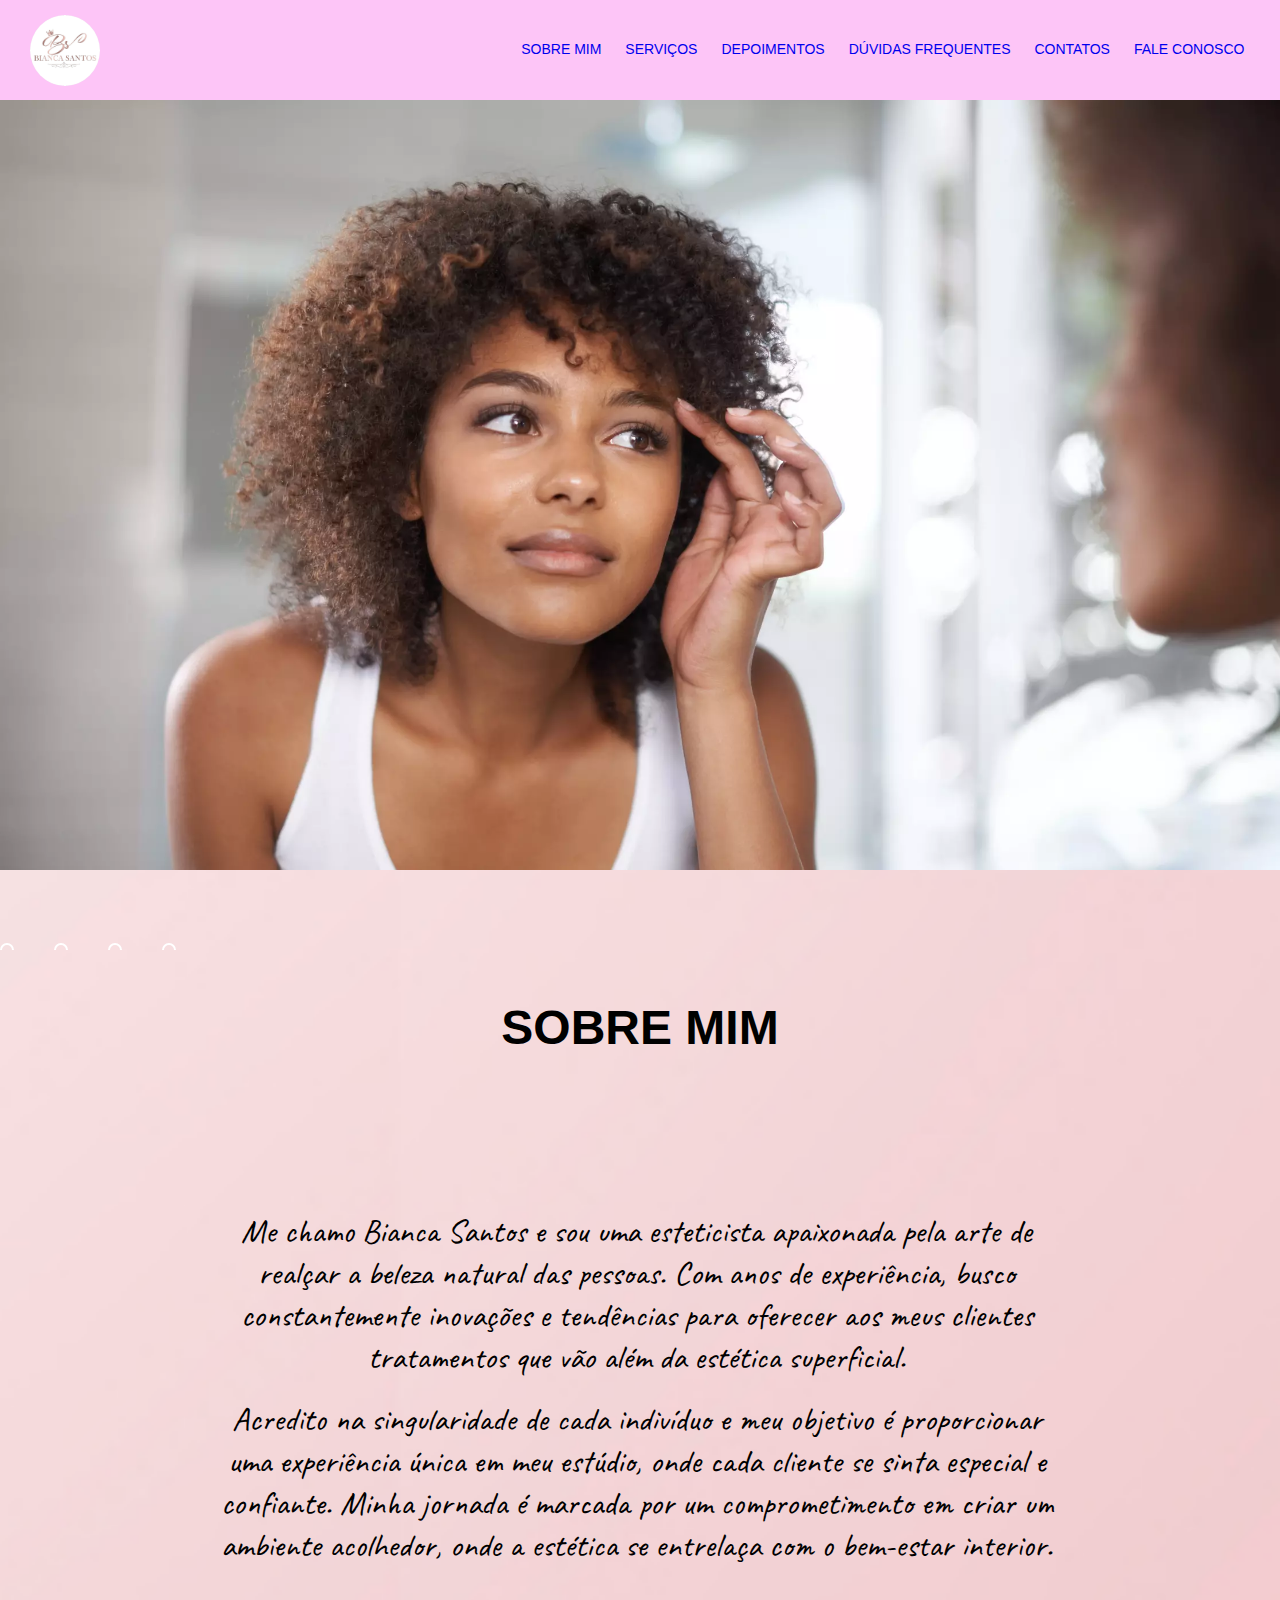
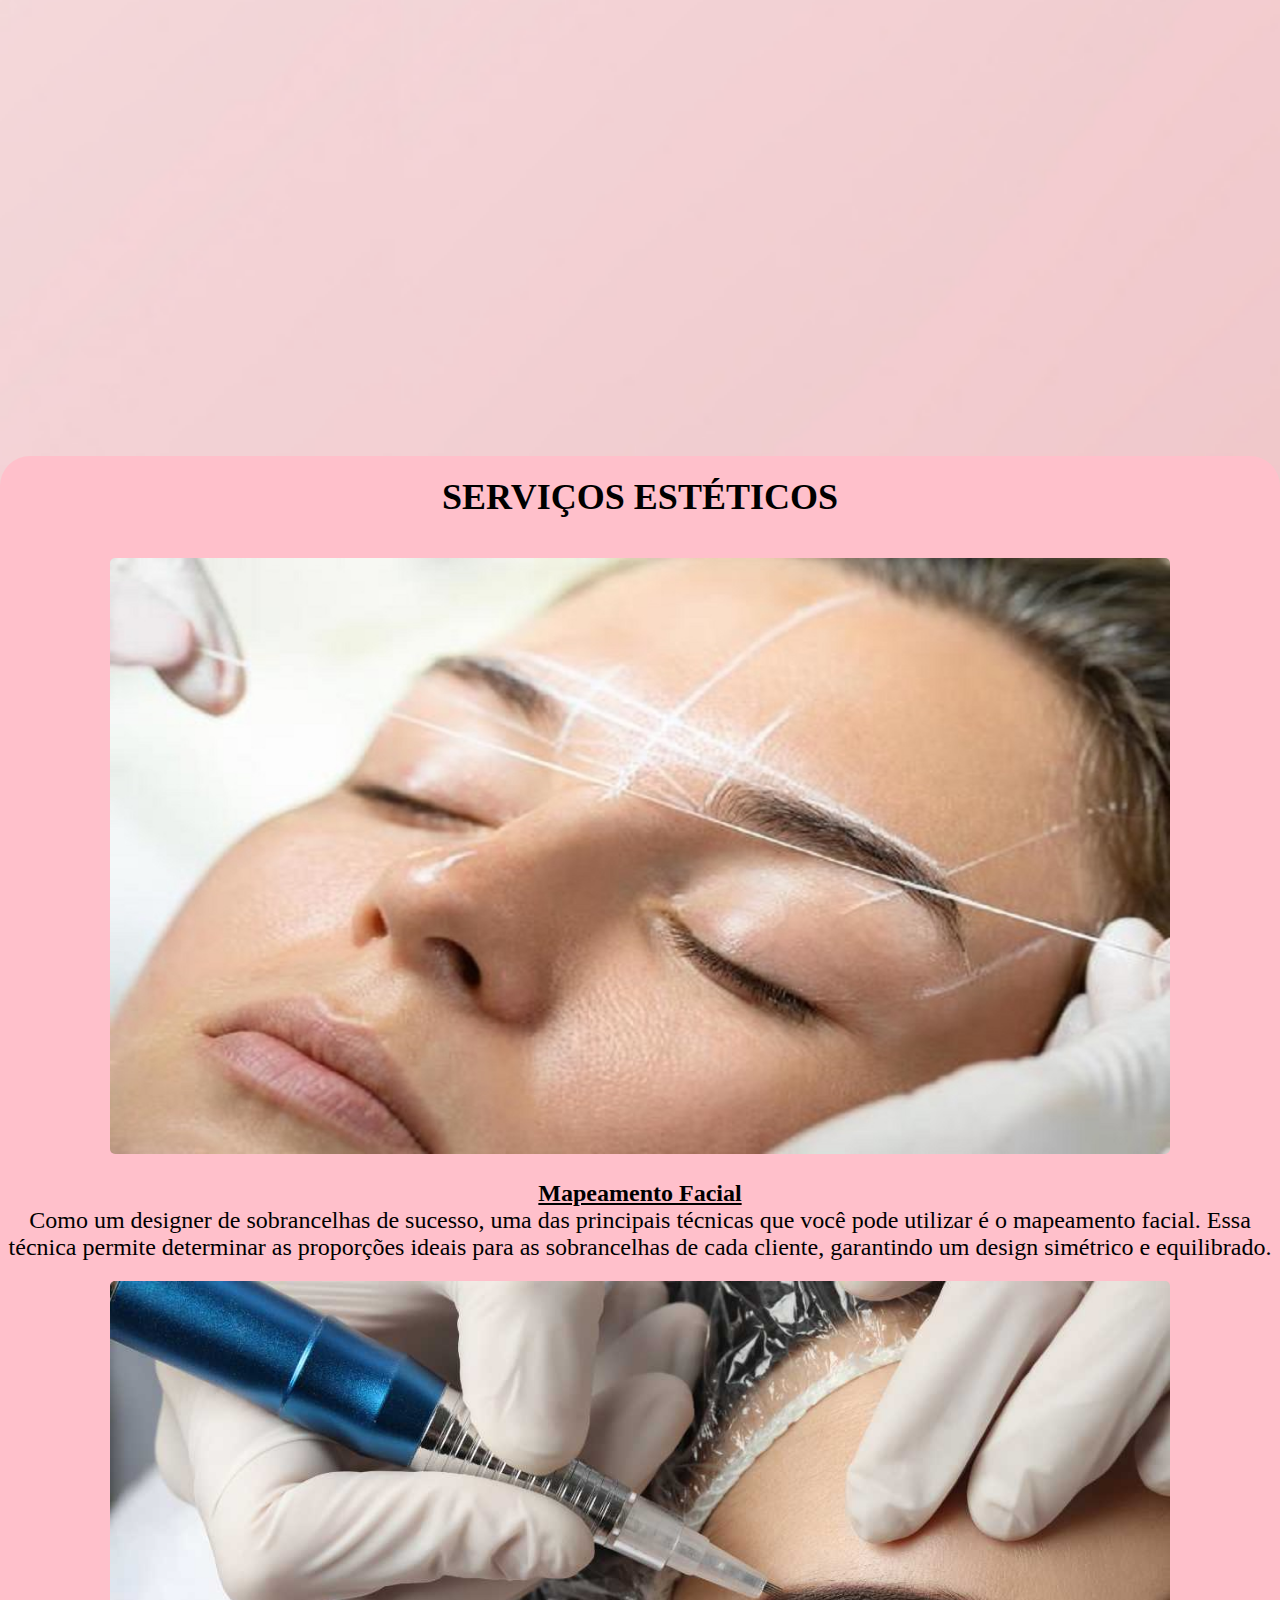
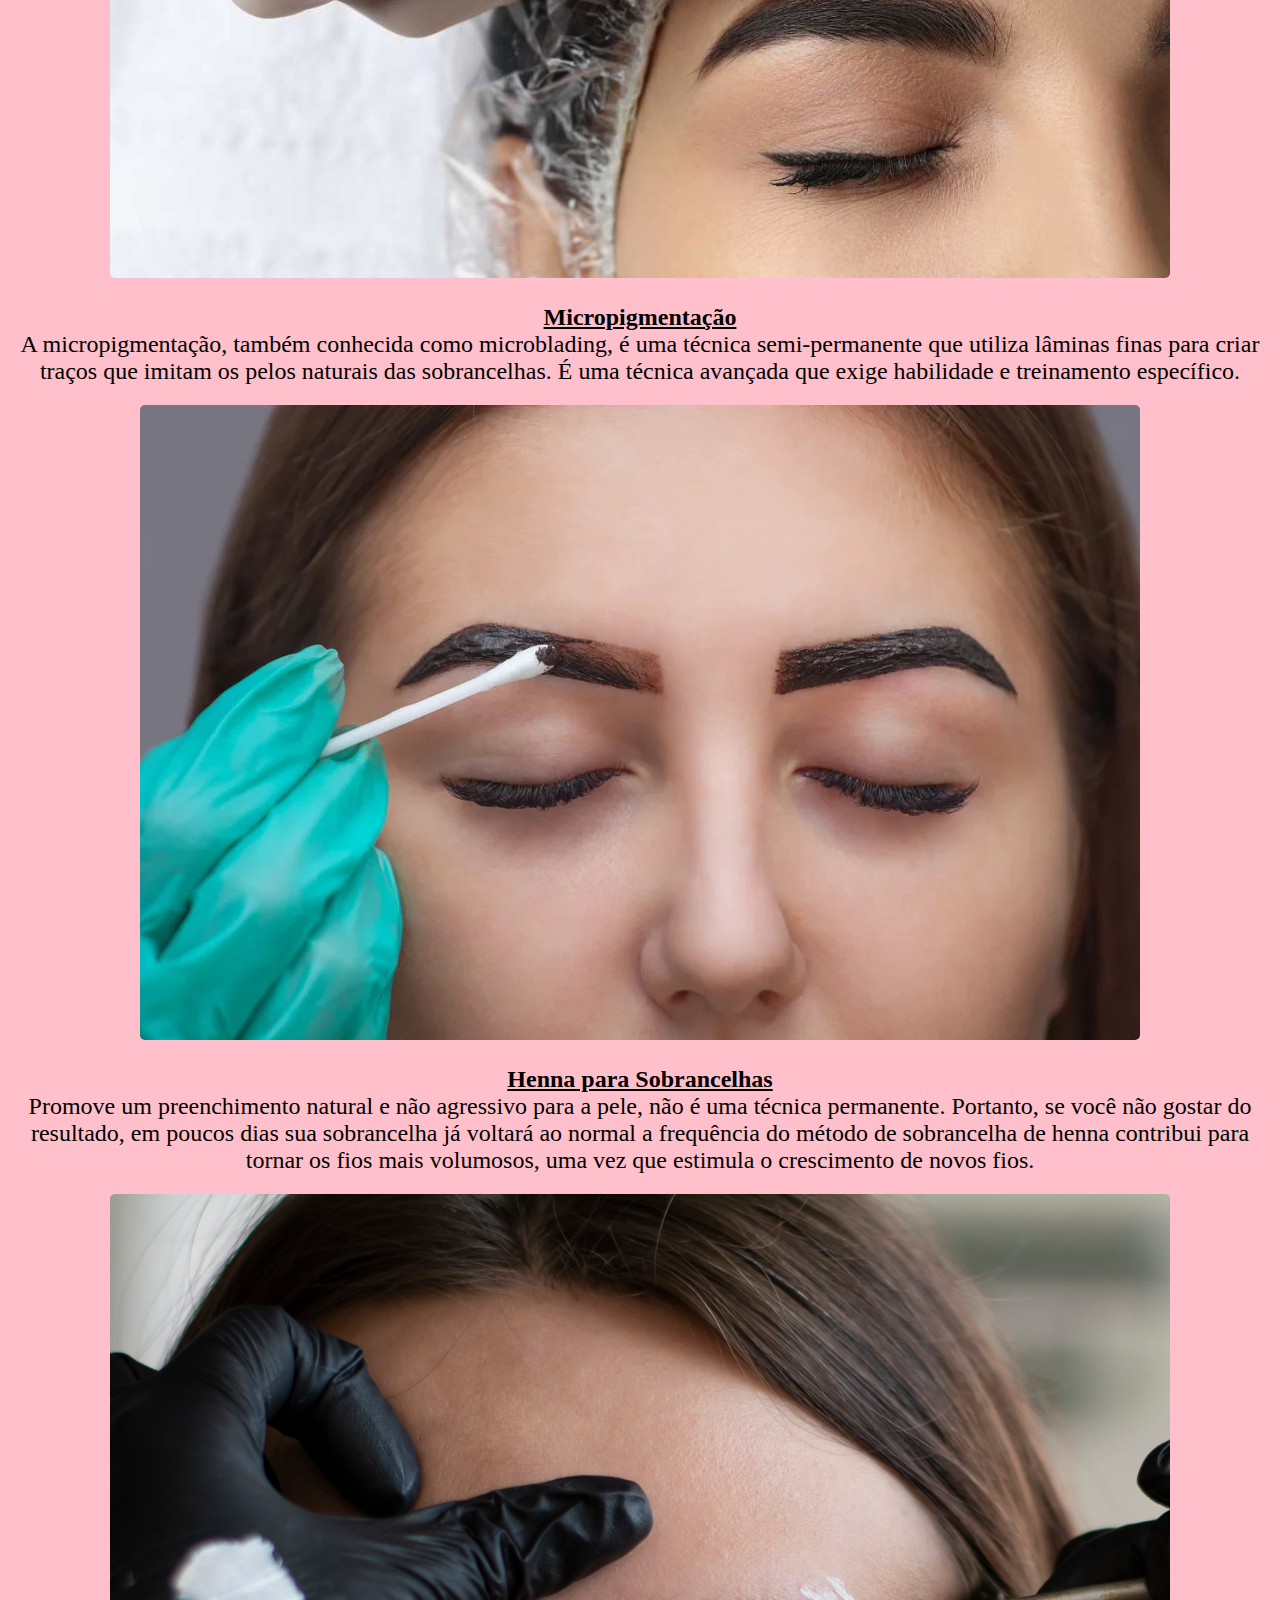
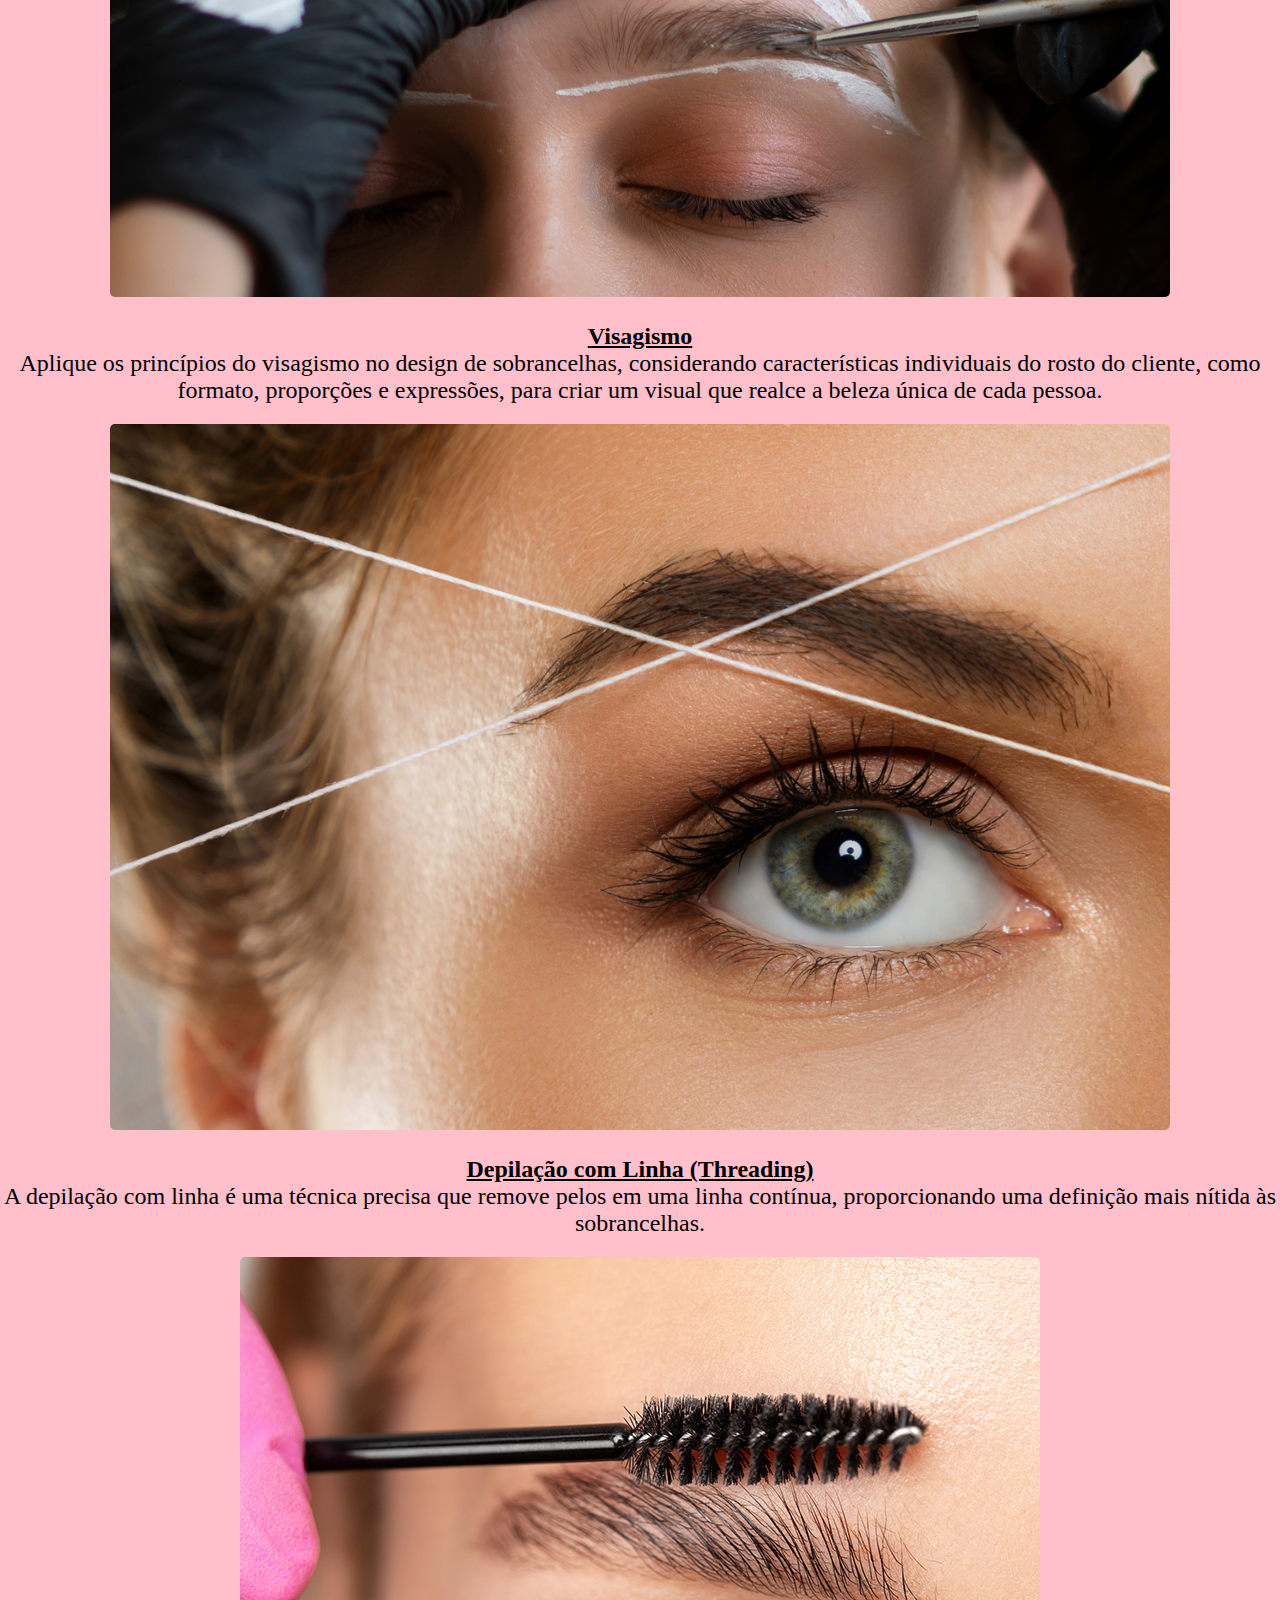
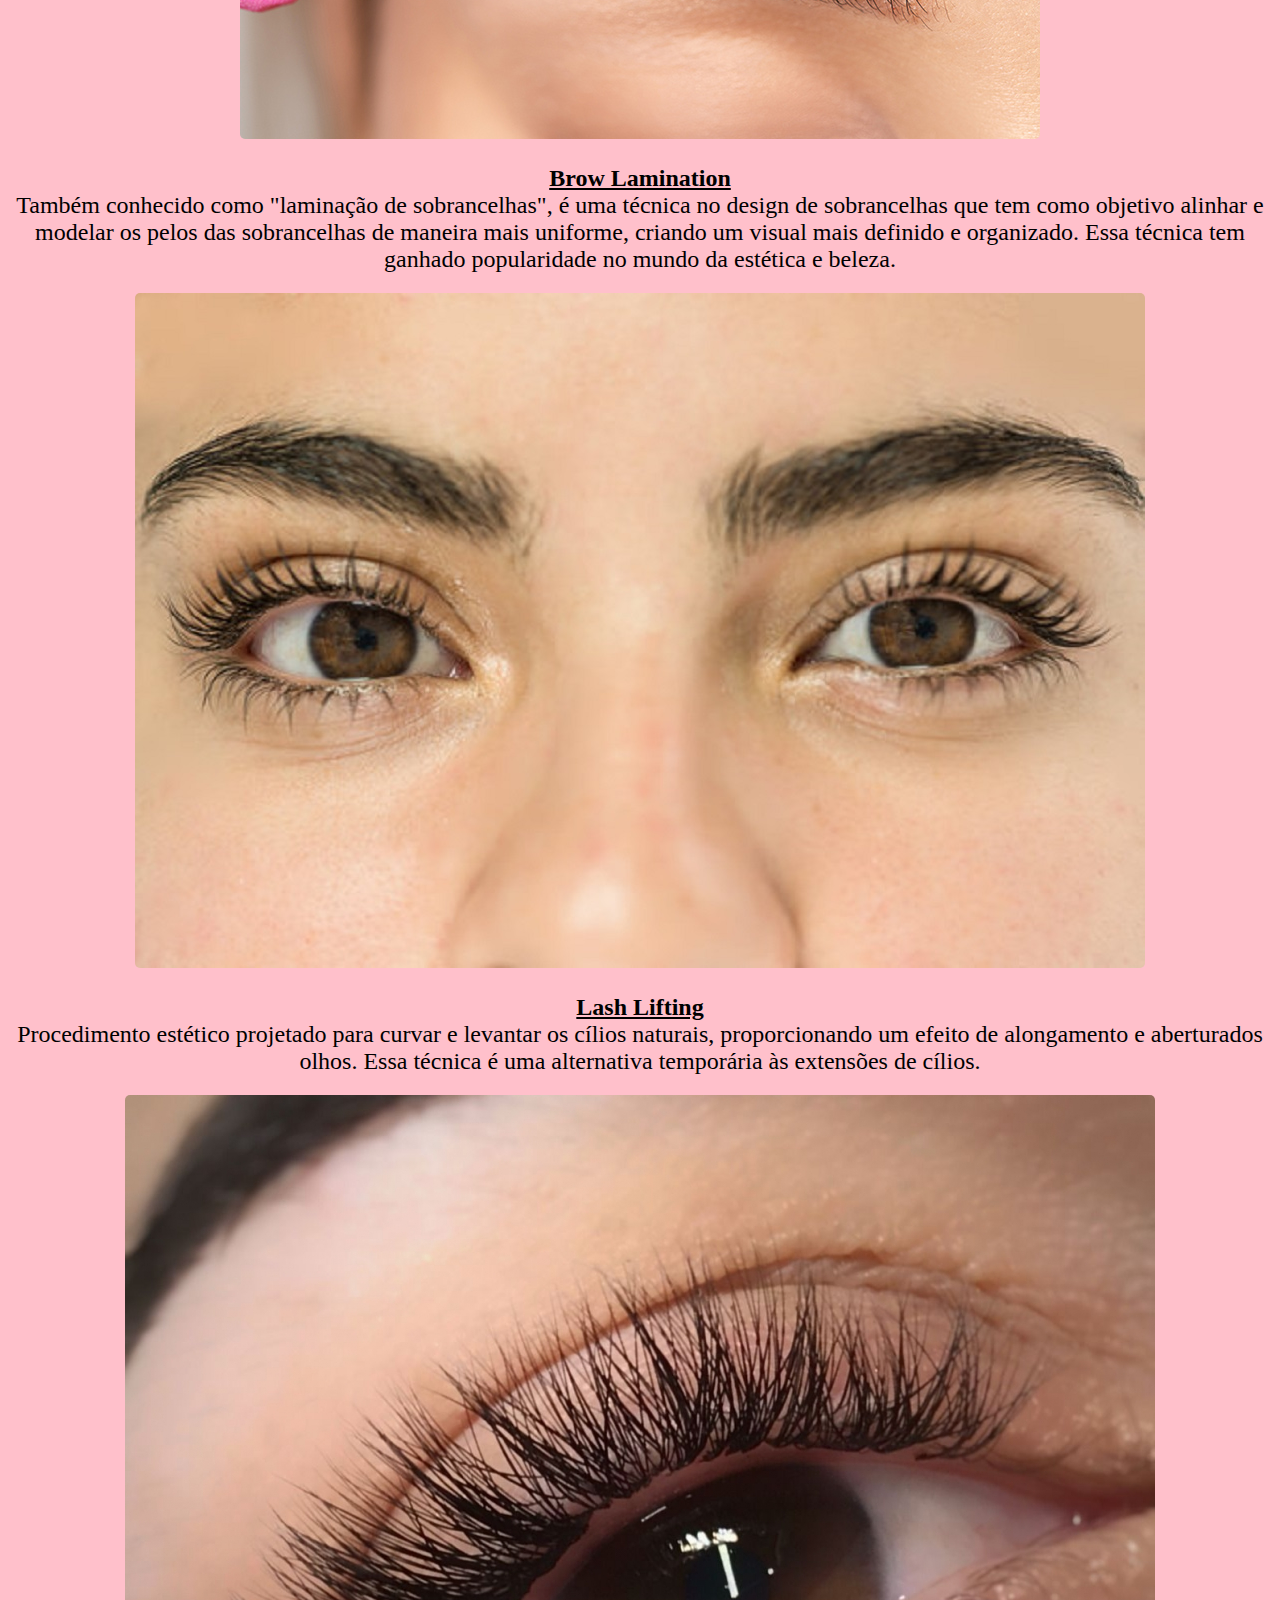
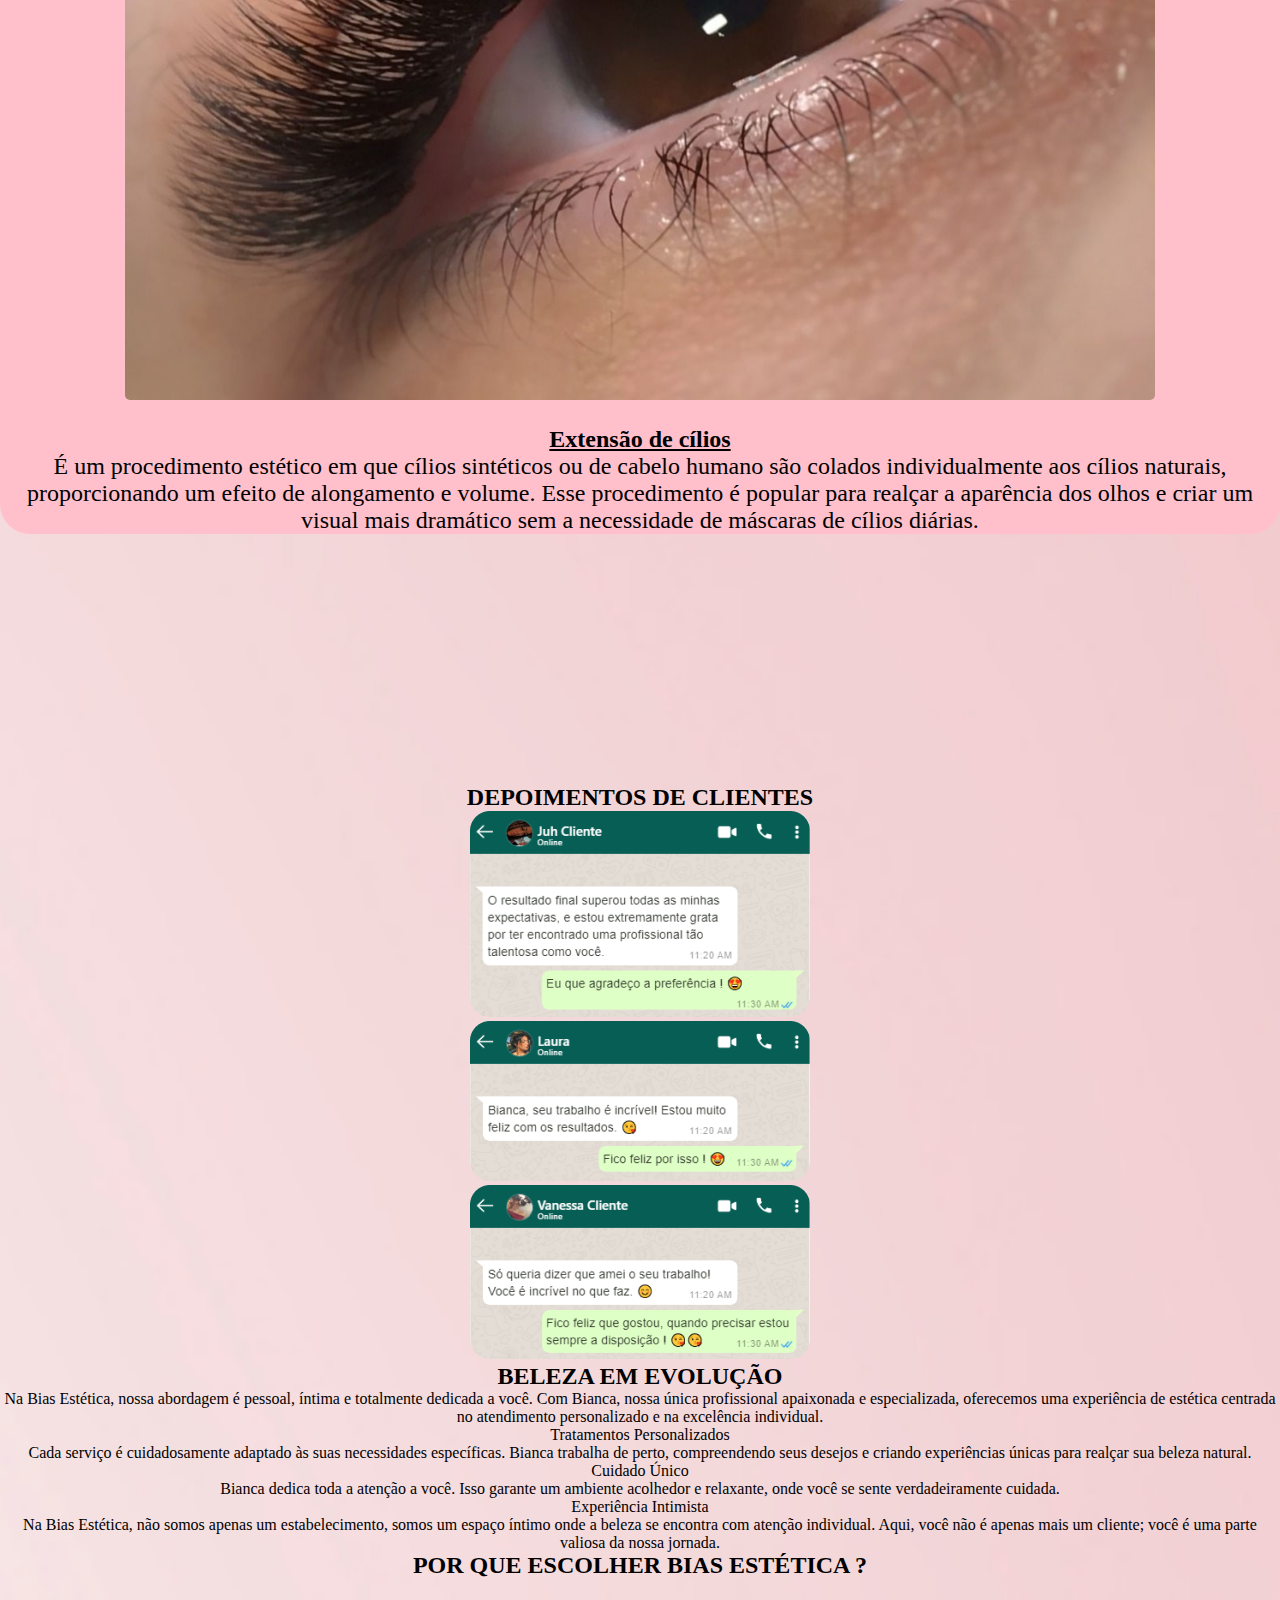
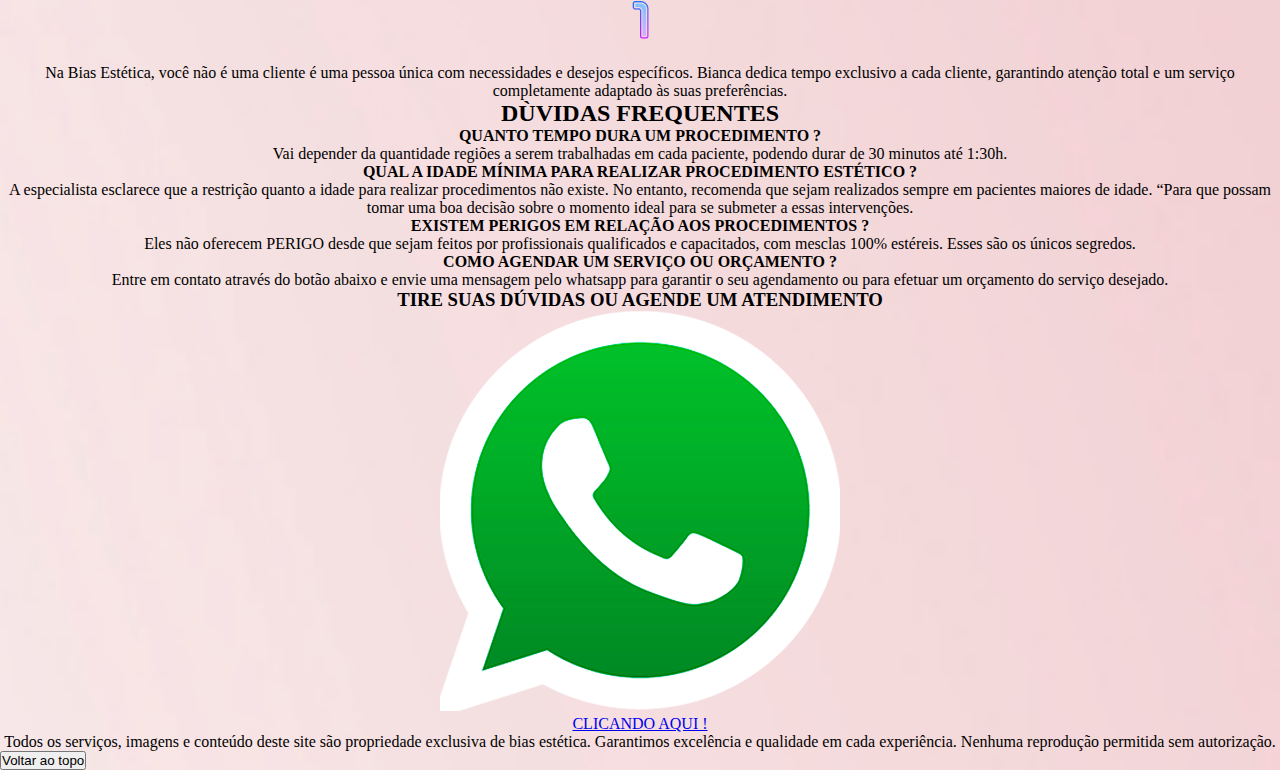
==== commit 44d3f27e: "att" ====
--- a/tela-principal.html
+++ b/tela-principal.html
@@ -267,7 +267,12 @@
 
             <h2>POR QUE ESCOLHER BIAS ESTÉTICA ?</h2>
 
-            
+            <div class="opcoes">
+                <div class="opcao-1">
+                    <img src="img/Number 1.png" alt="number-1">
+                    <p>Na Bias Estética, você não é uma cliente é uma pessoa  única com necessidades e desejos específicos. Bianca dedica tempo exclusivo a cada cliente, garantindo atenção total e um   serviço completamente adaptado às suas   preferências.</p>
+                </div>
+            </div>
 
 
         </div>
--- a/css/style.css
+++ b/css/style.css
@@ -754,7 +754,13 @@
     color: #632678;
     text-align: center;
     font-family: system-ui, -apple-system, BlinkMacSystemFont, 'Segoe UI', Roboto, Oxygen, Ubuntu, Cantarell, 'Open Sans', 'Helvetica Neue', sans-serif;
-    font-size:17px;
+    font-size:26px;
+    padding: 5px;
+  }
+
+  .opcao-1 {
+    display: flex;
+    flex-direction: row;
   }
 
    
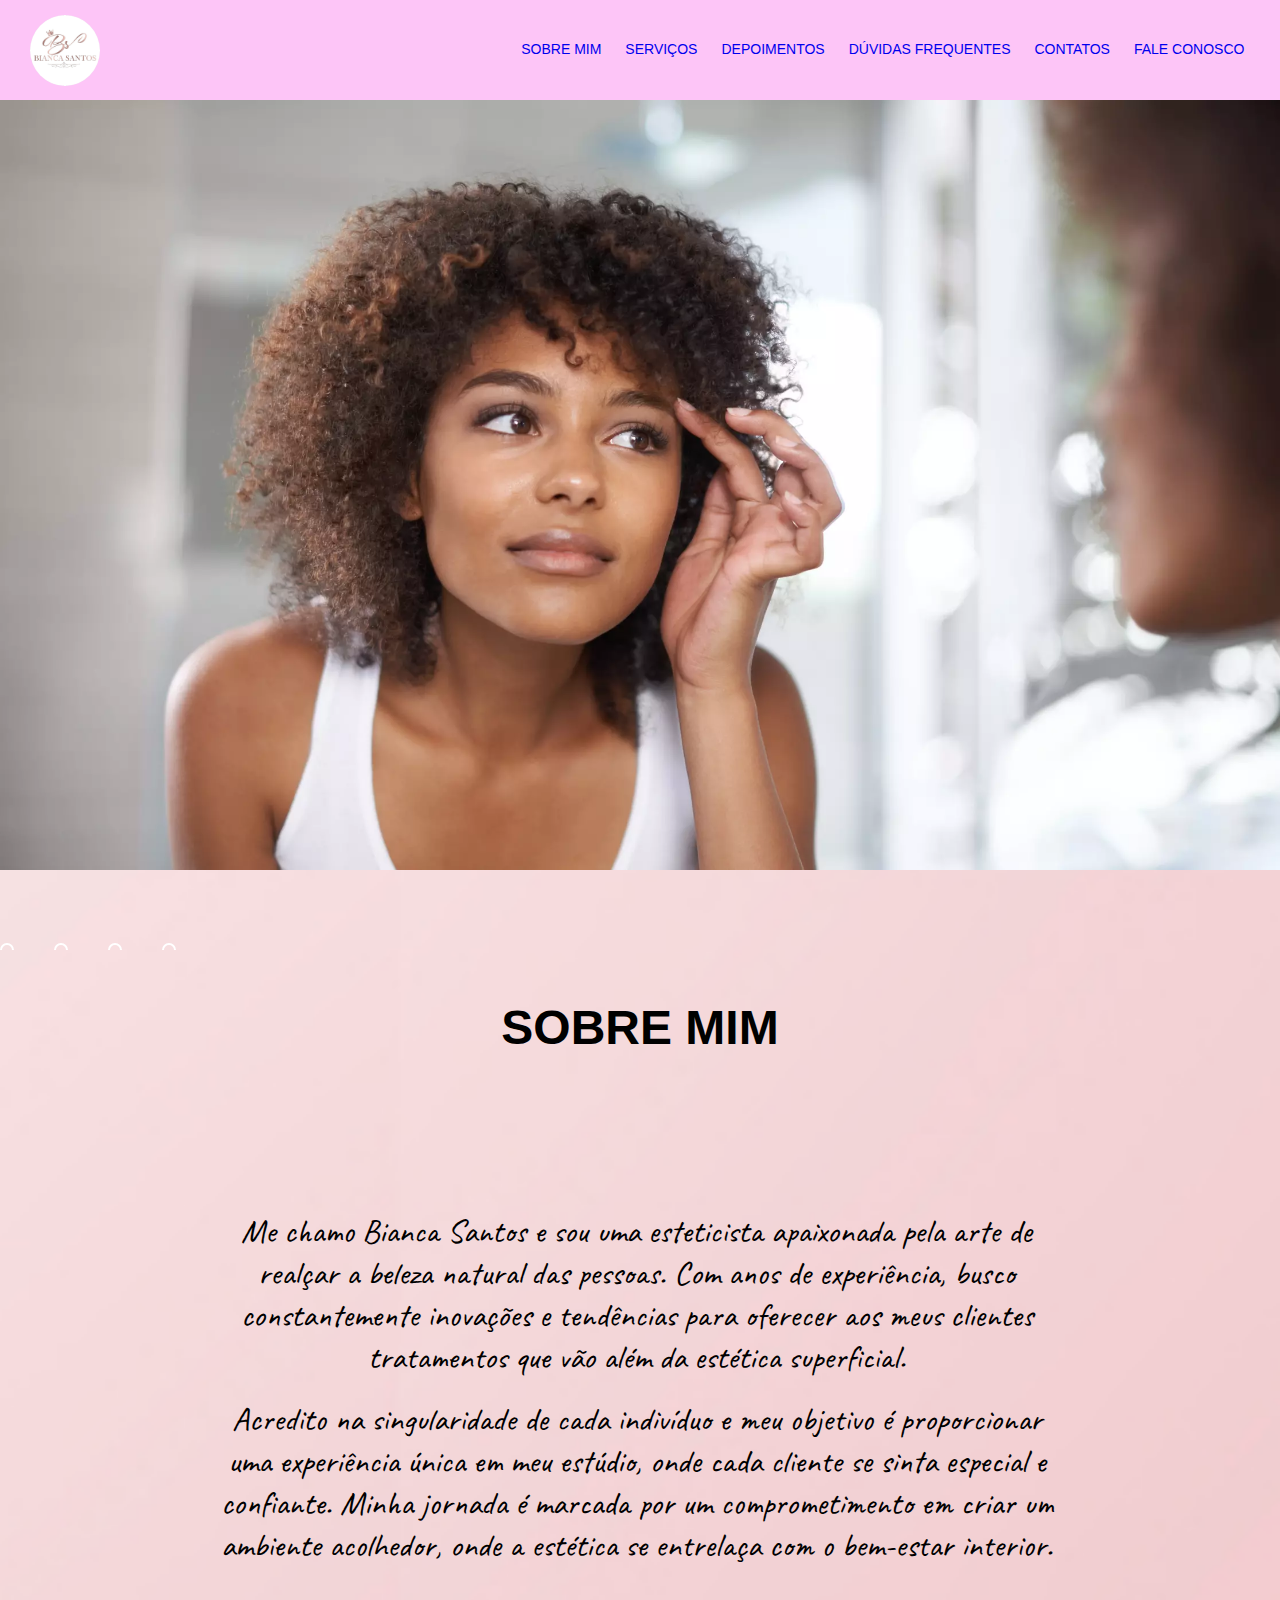
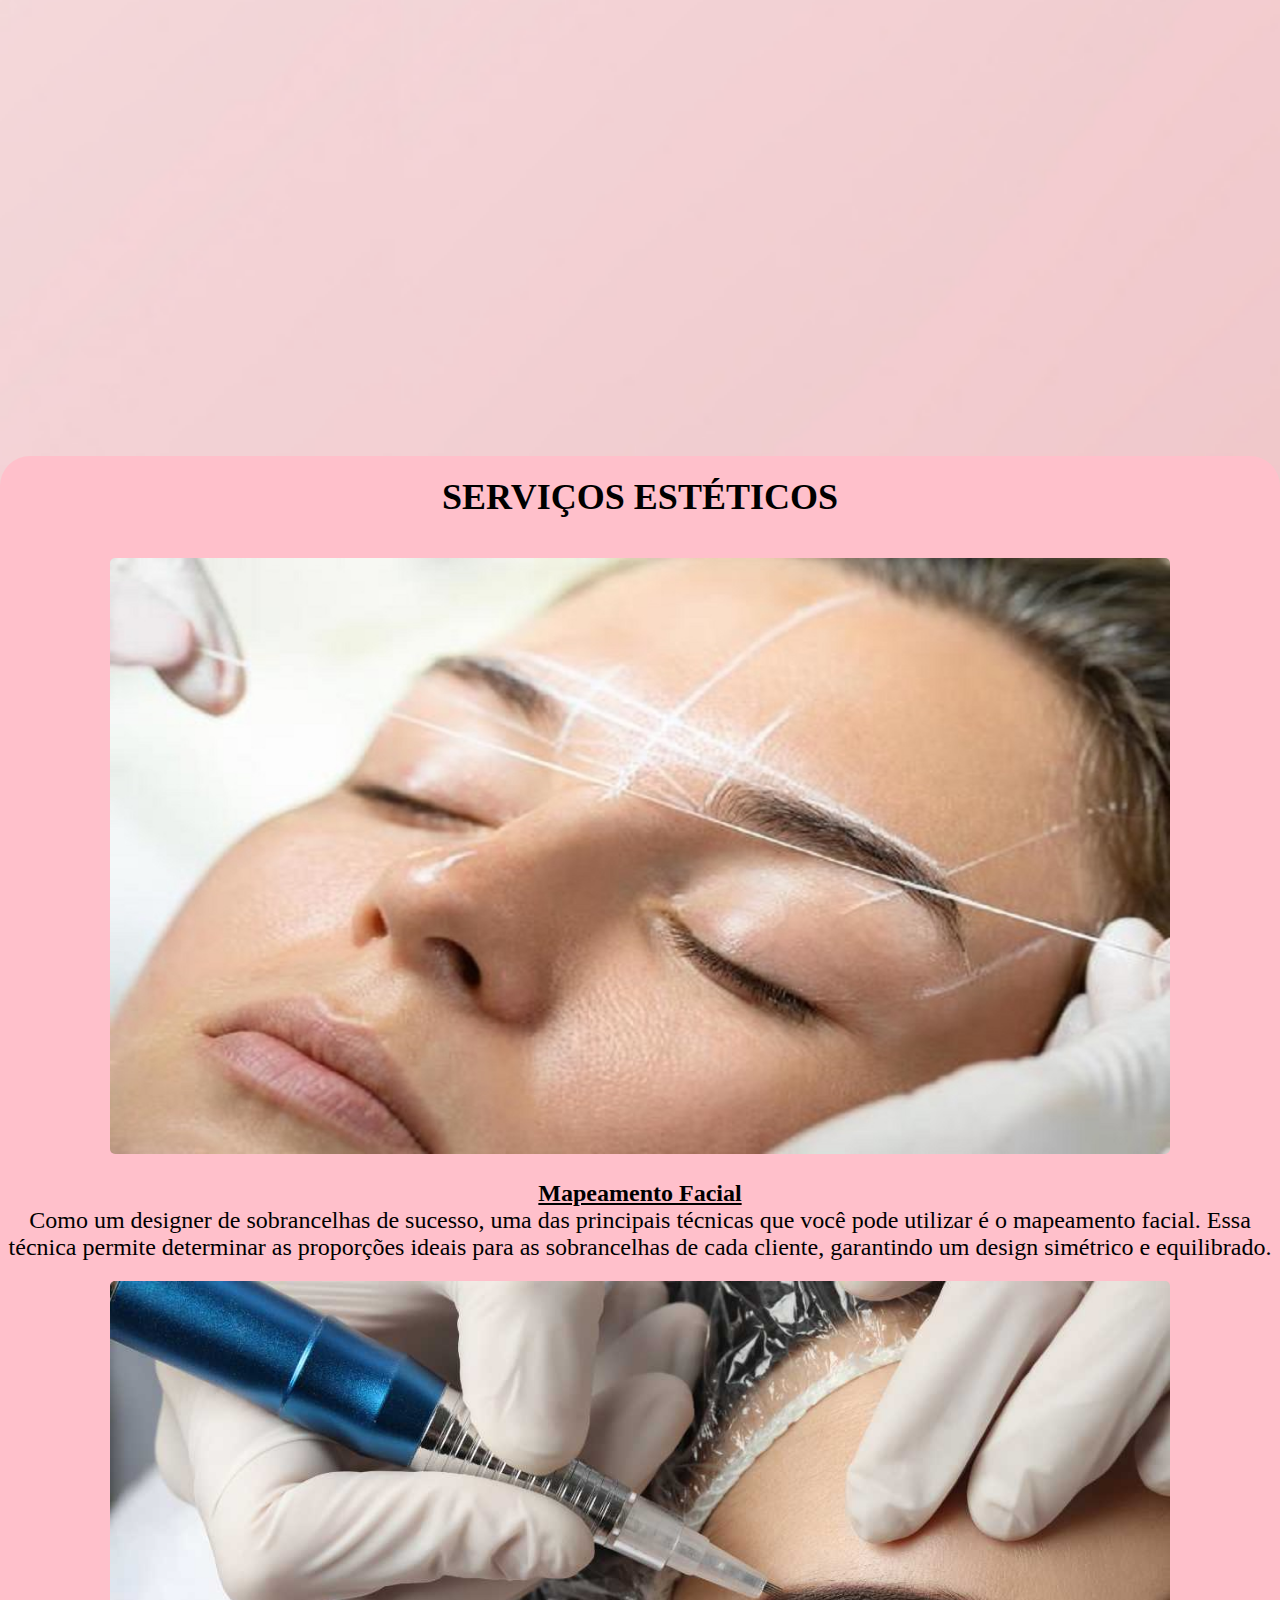
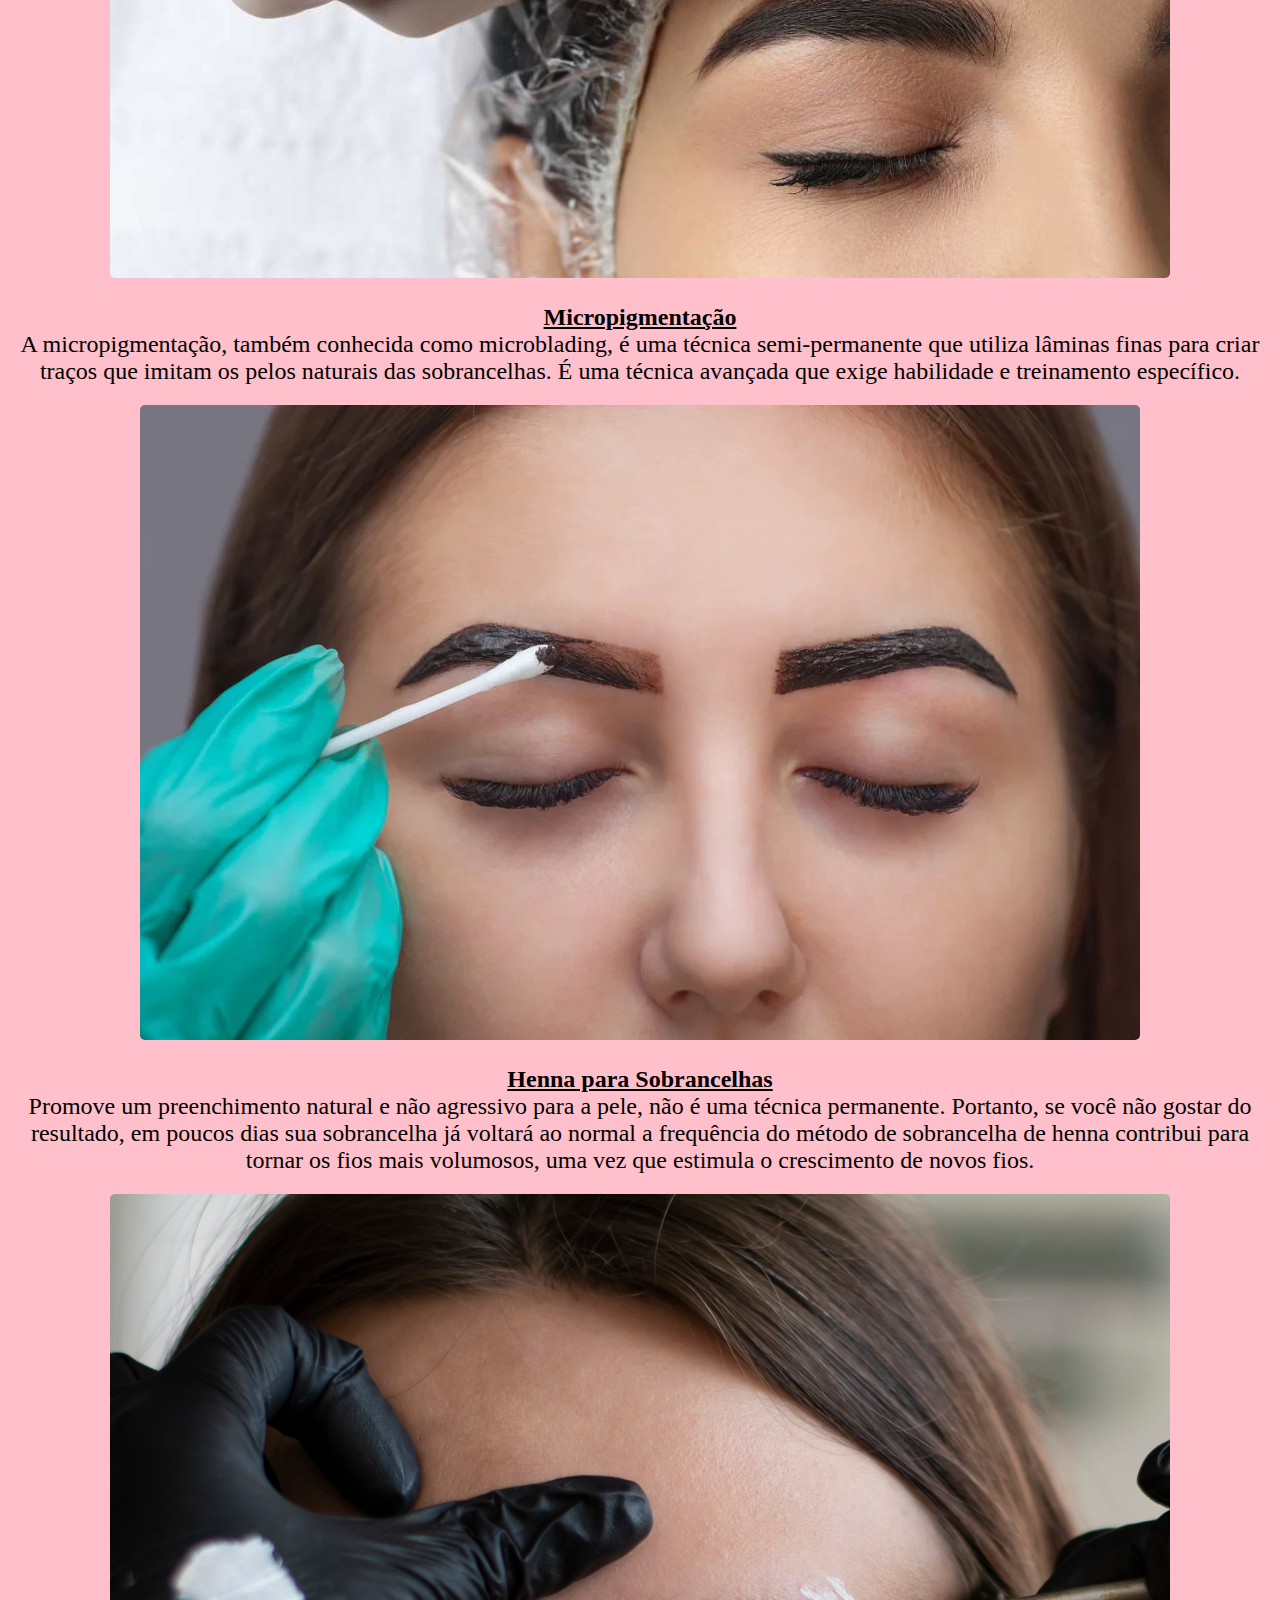
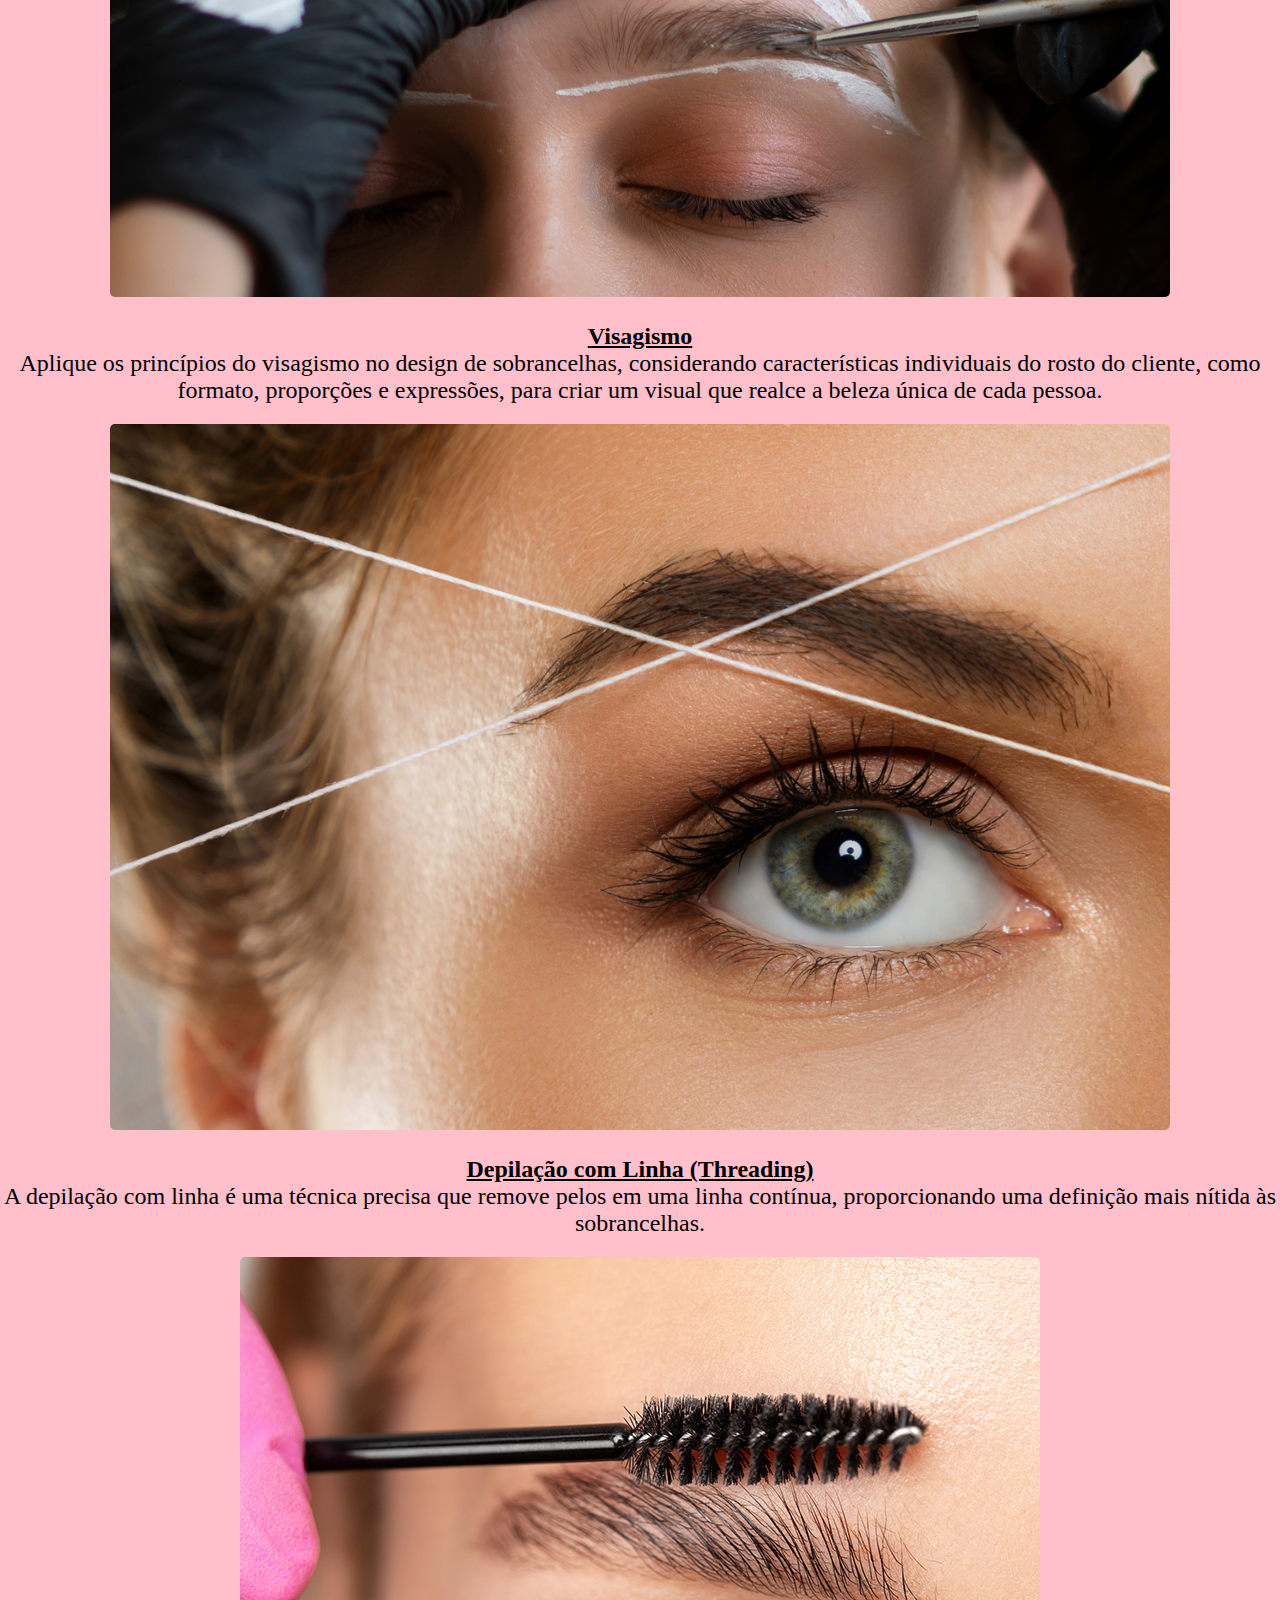
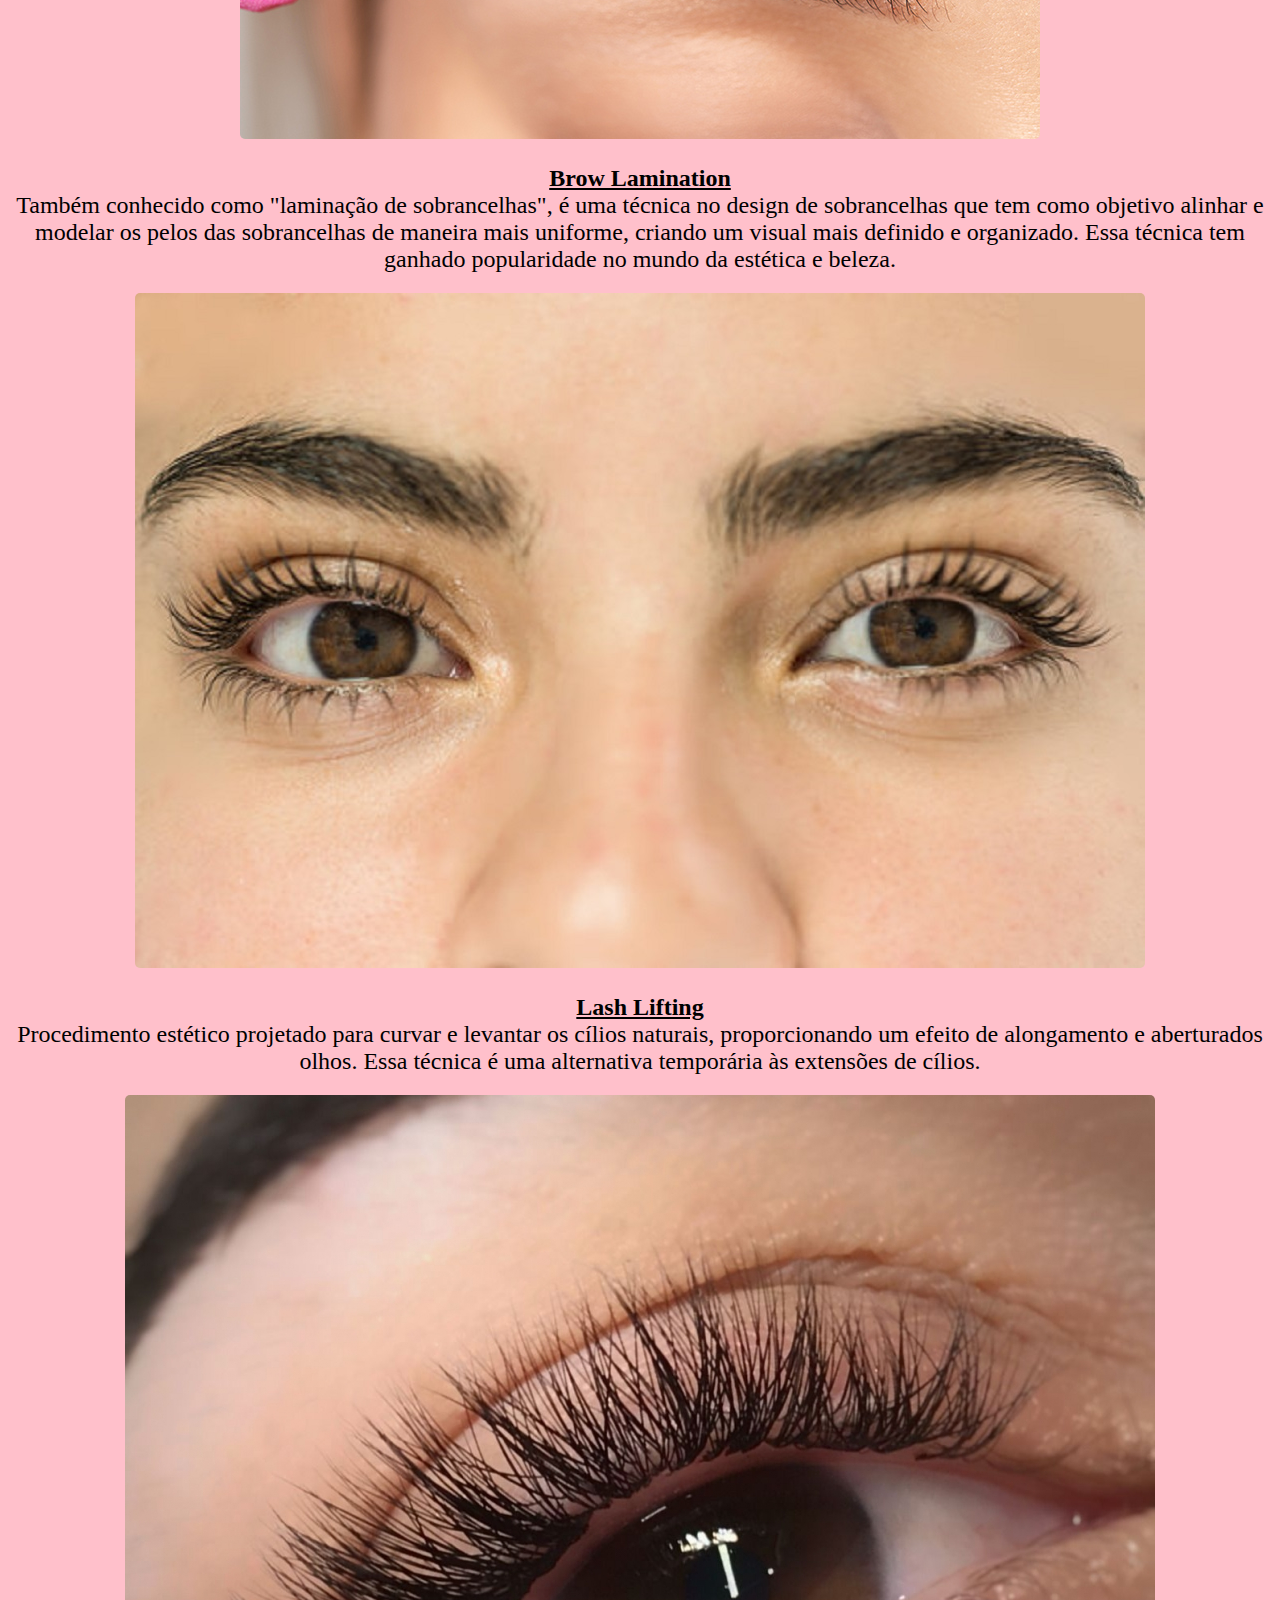
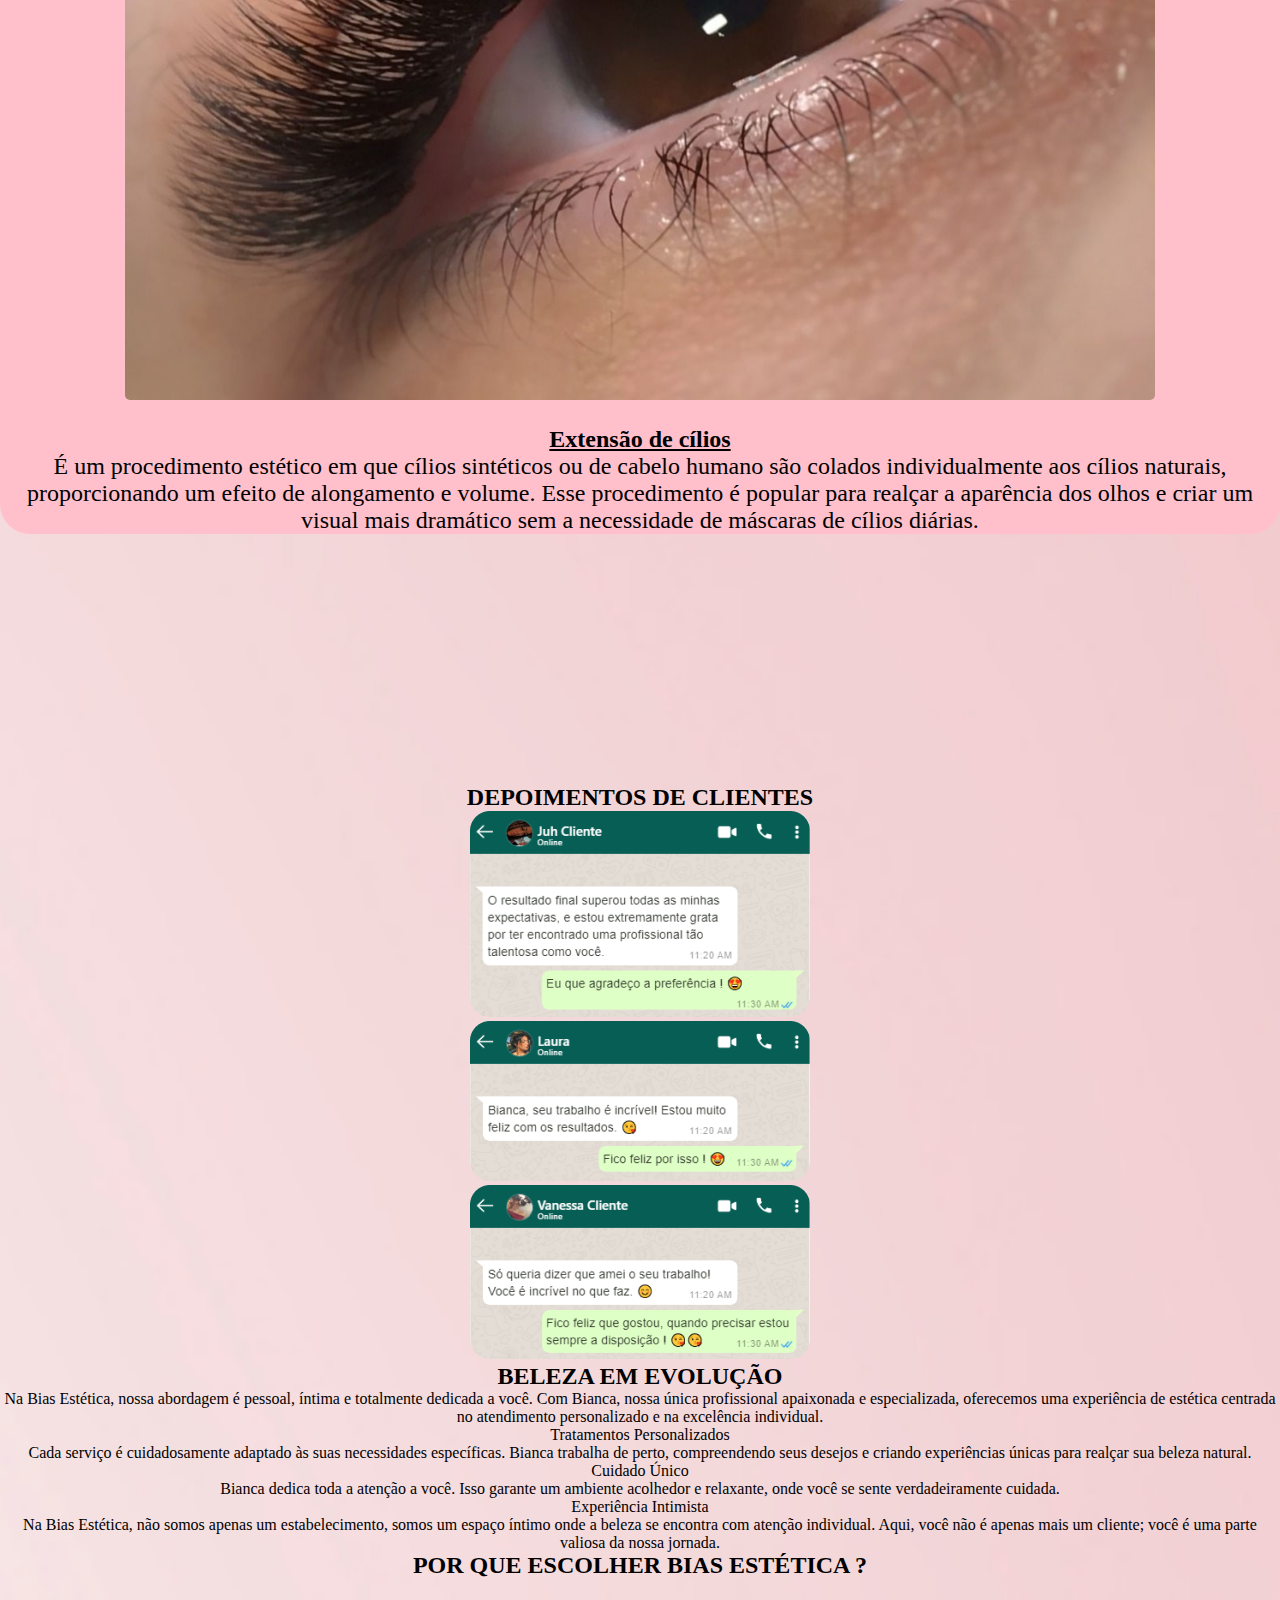
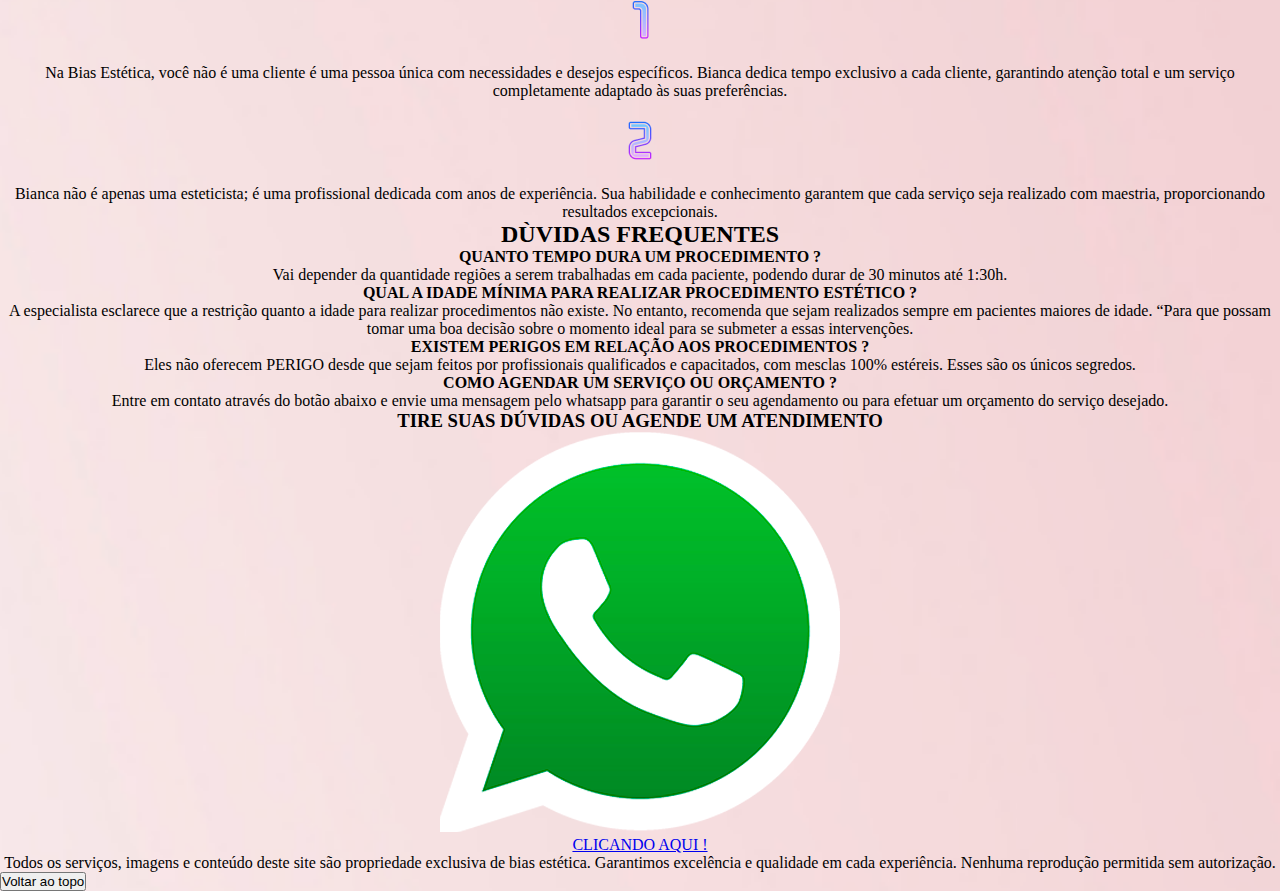
==== commit bf83d761: "adicionando div de opcoes" ====
--- a/tela-principal.html
+++ b/tela-principal.html
@@ -272,7 +272,13 @@
                     <img src="img/Number 1.png" alt="number-1">
                     <p>Na Bias Estética, você não é uma cliente é uma pessoa  única com necessidades e desejos específicos. Bianca dedica tempo exclusivo a cada cliente, garantindo atenção total e um   serviço completamente adaptado às suas   preferências.</p>
                 </div>
-            </div>
+
+                <div class="opcao-2">
+                    <img src="img/Number 2.png" alt="number-2">
+                    <p>Bianca não é apenas uma esteticista; é uma profissional dedicada com anos de experiência. Sua habilidade e conhecimento garantem que cada serviço seja realizado com maestria, proporcionando resultados excepcionais.</p>
+                </div>
+
+            </div> <!-- opcoes -->
 
 
         </div>
--- a/css/style.css
+++ b/css/style.css
@@ -758,9 +758,14 @@
     padding: 5px;
   }
 
-  .opcao-1 {
+  .opcao-1, .opcao-2 {
     display: flex;
     flex-direction: row;
+    margin-top: 20px;
+  }
+
+  .opcoes p {
+    padding: 10px;
   }
 
    
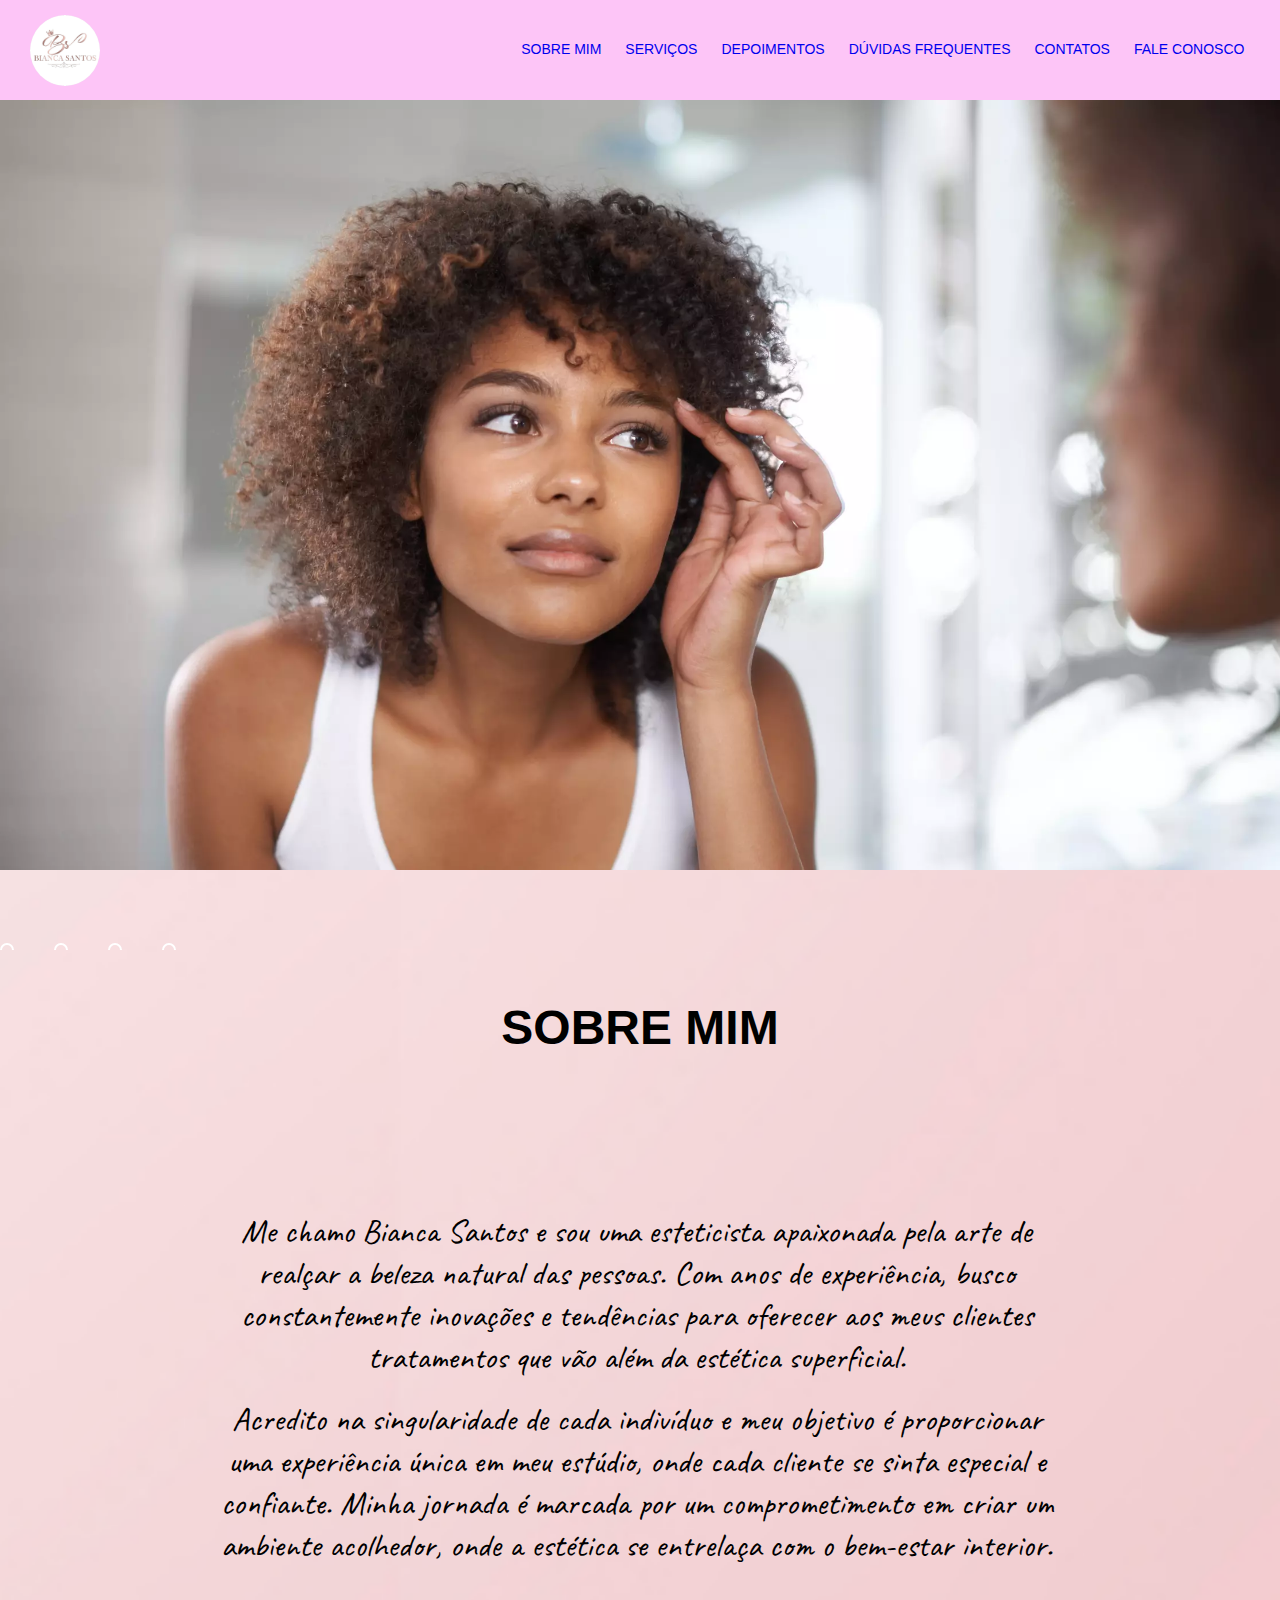
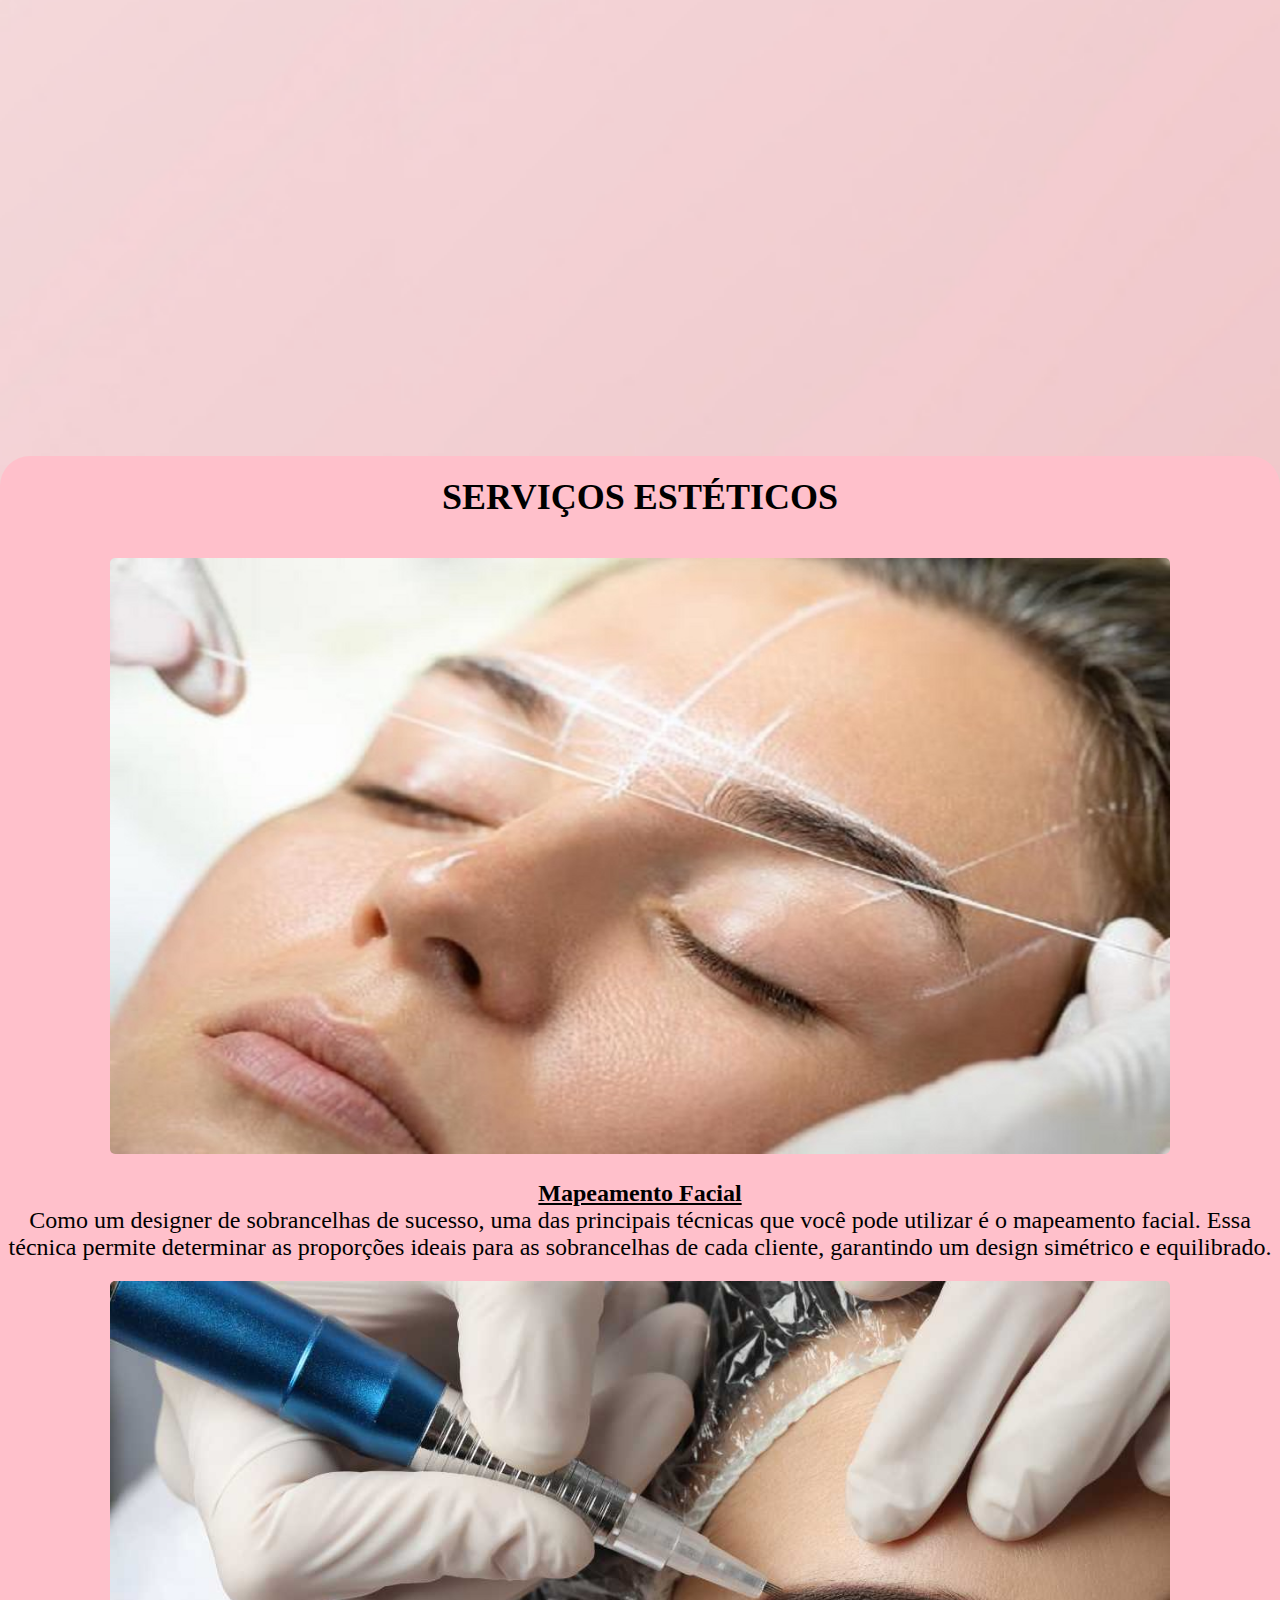
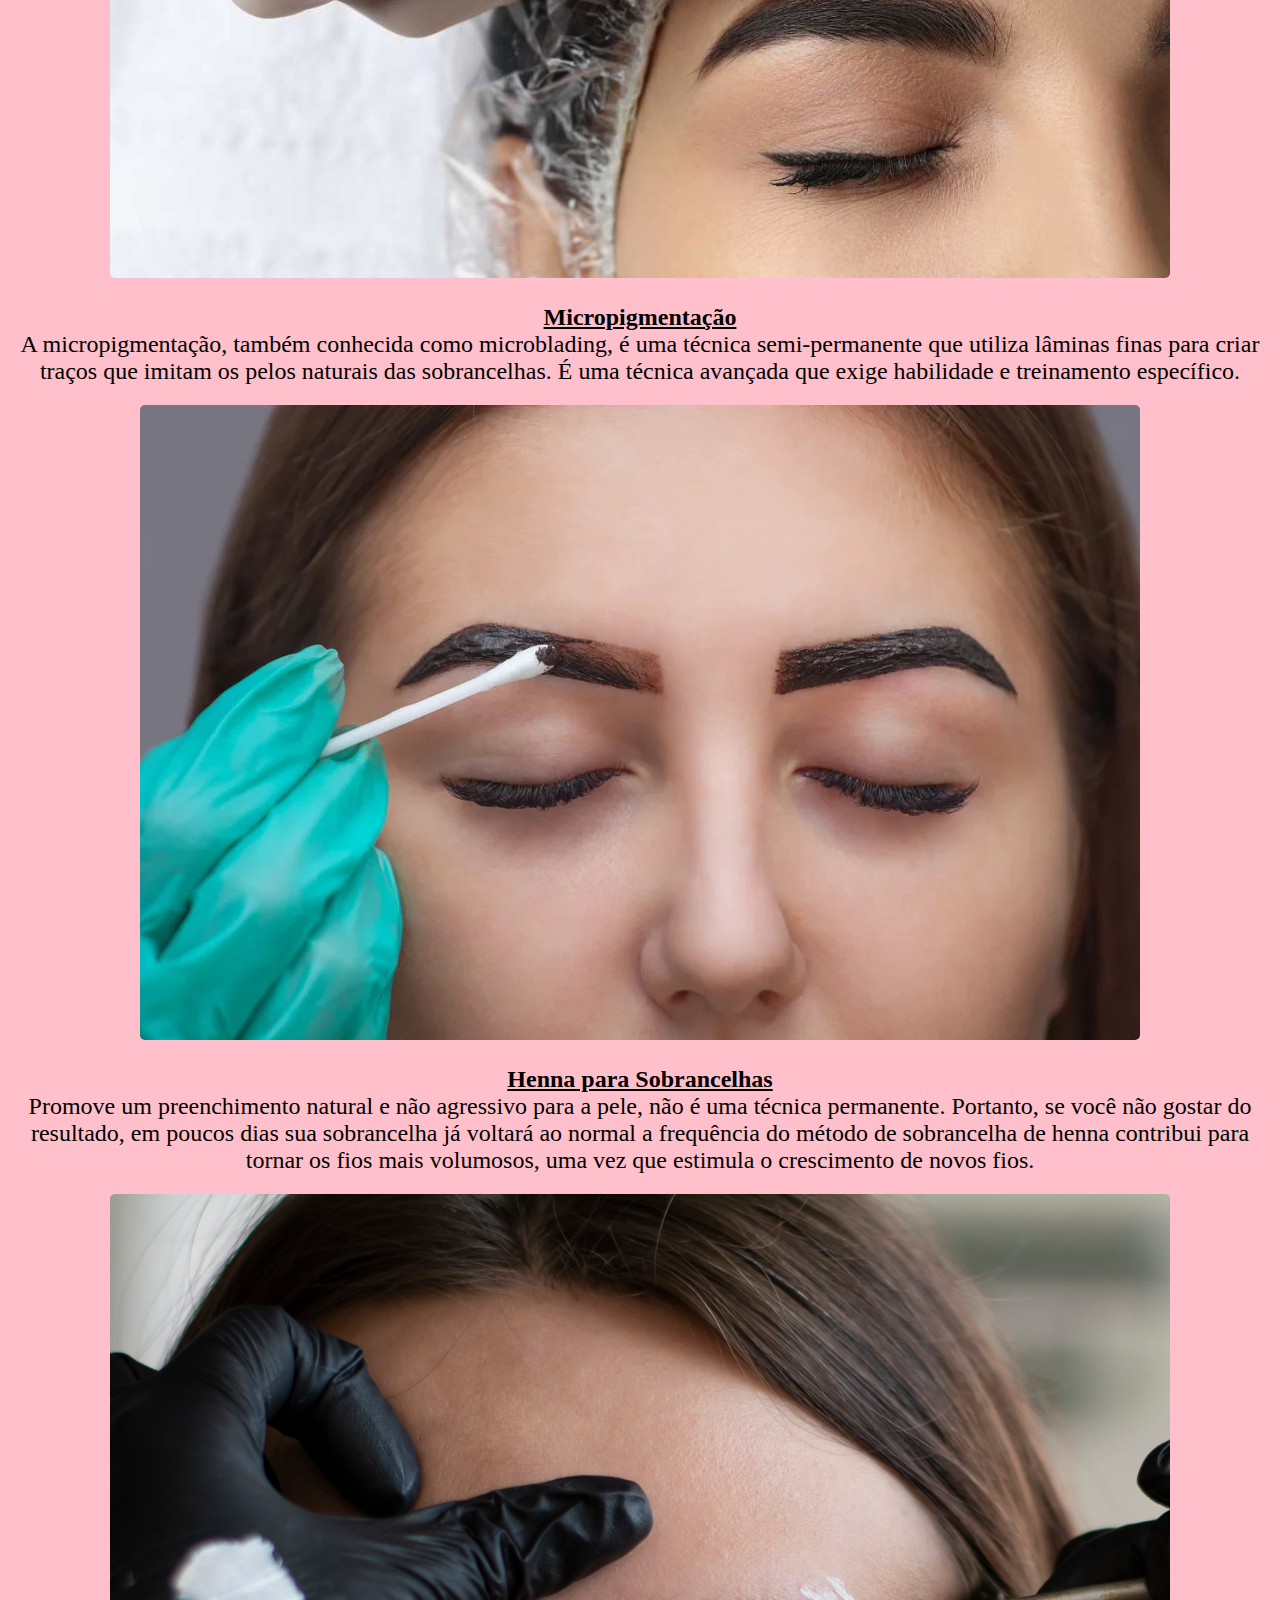
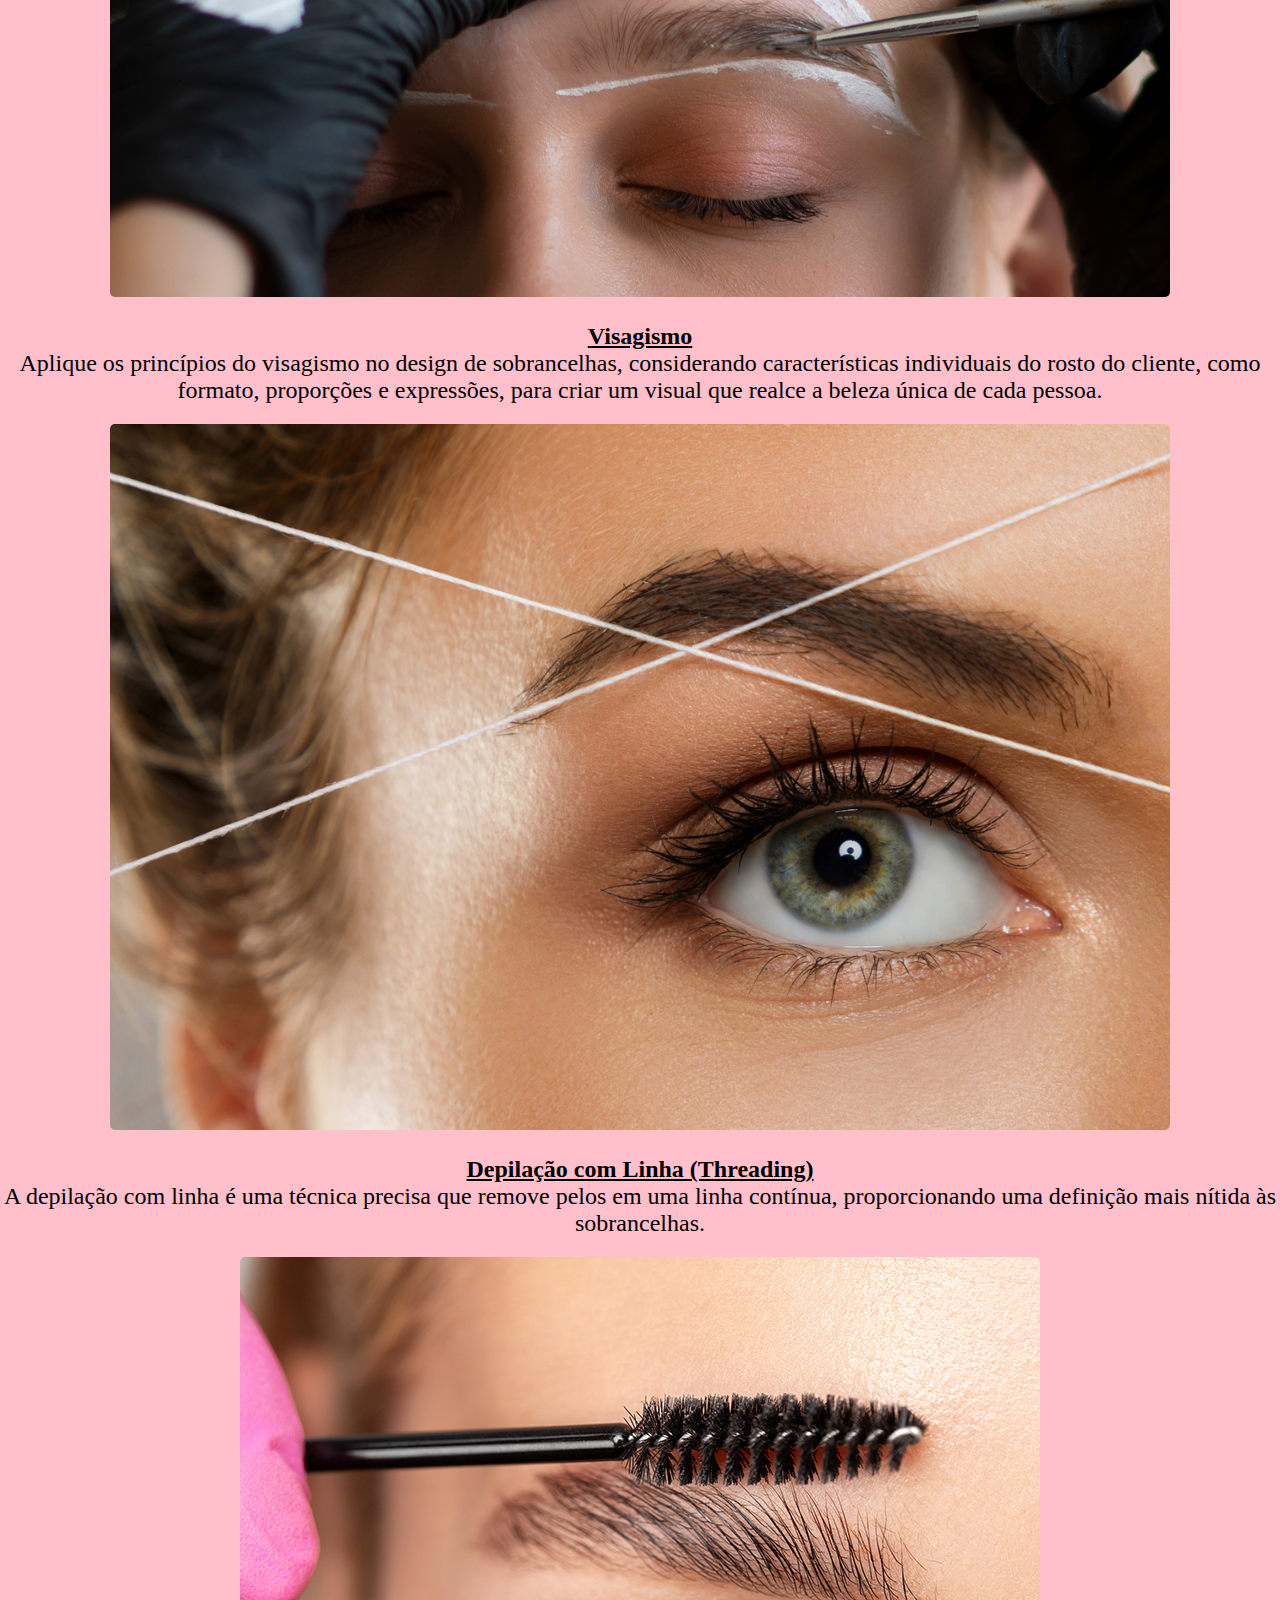
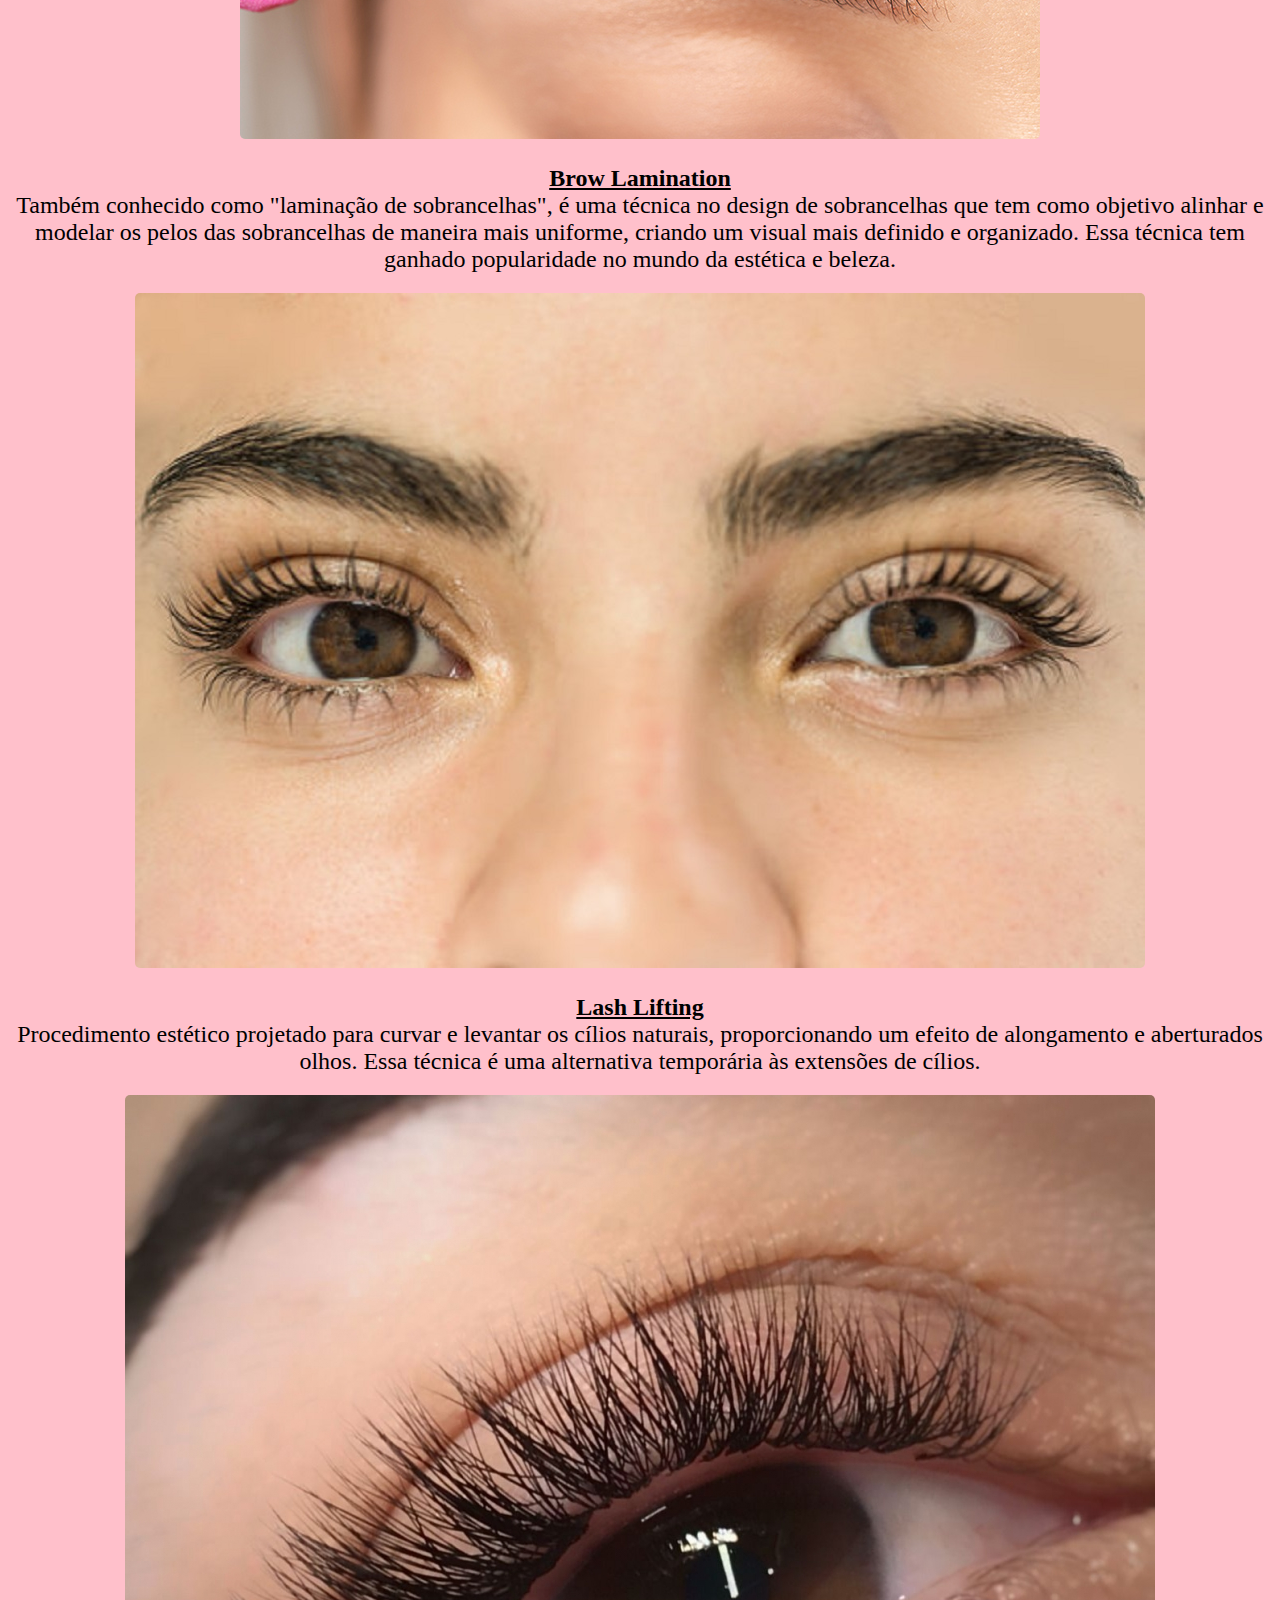
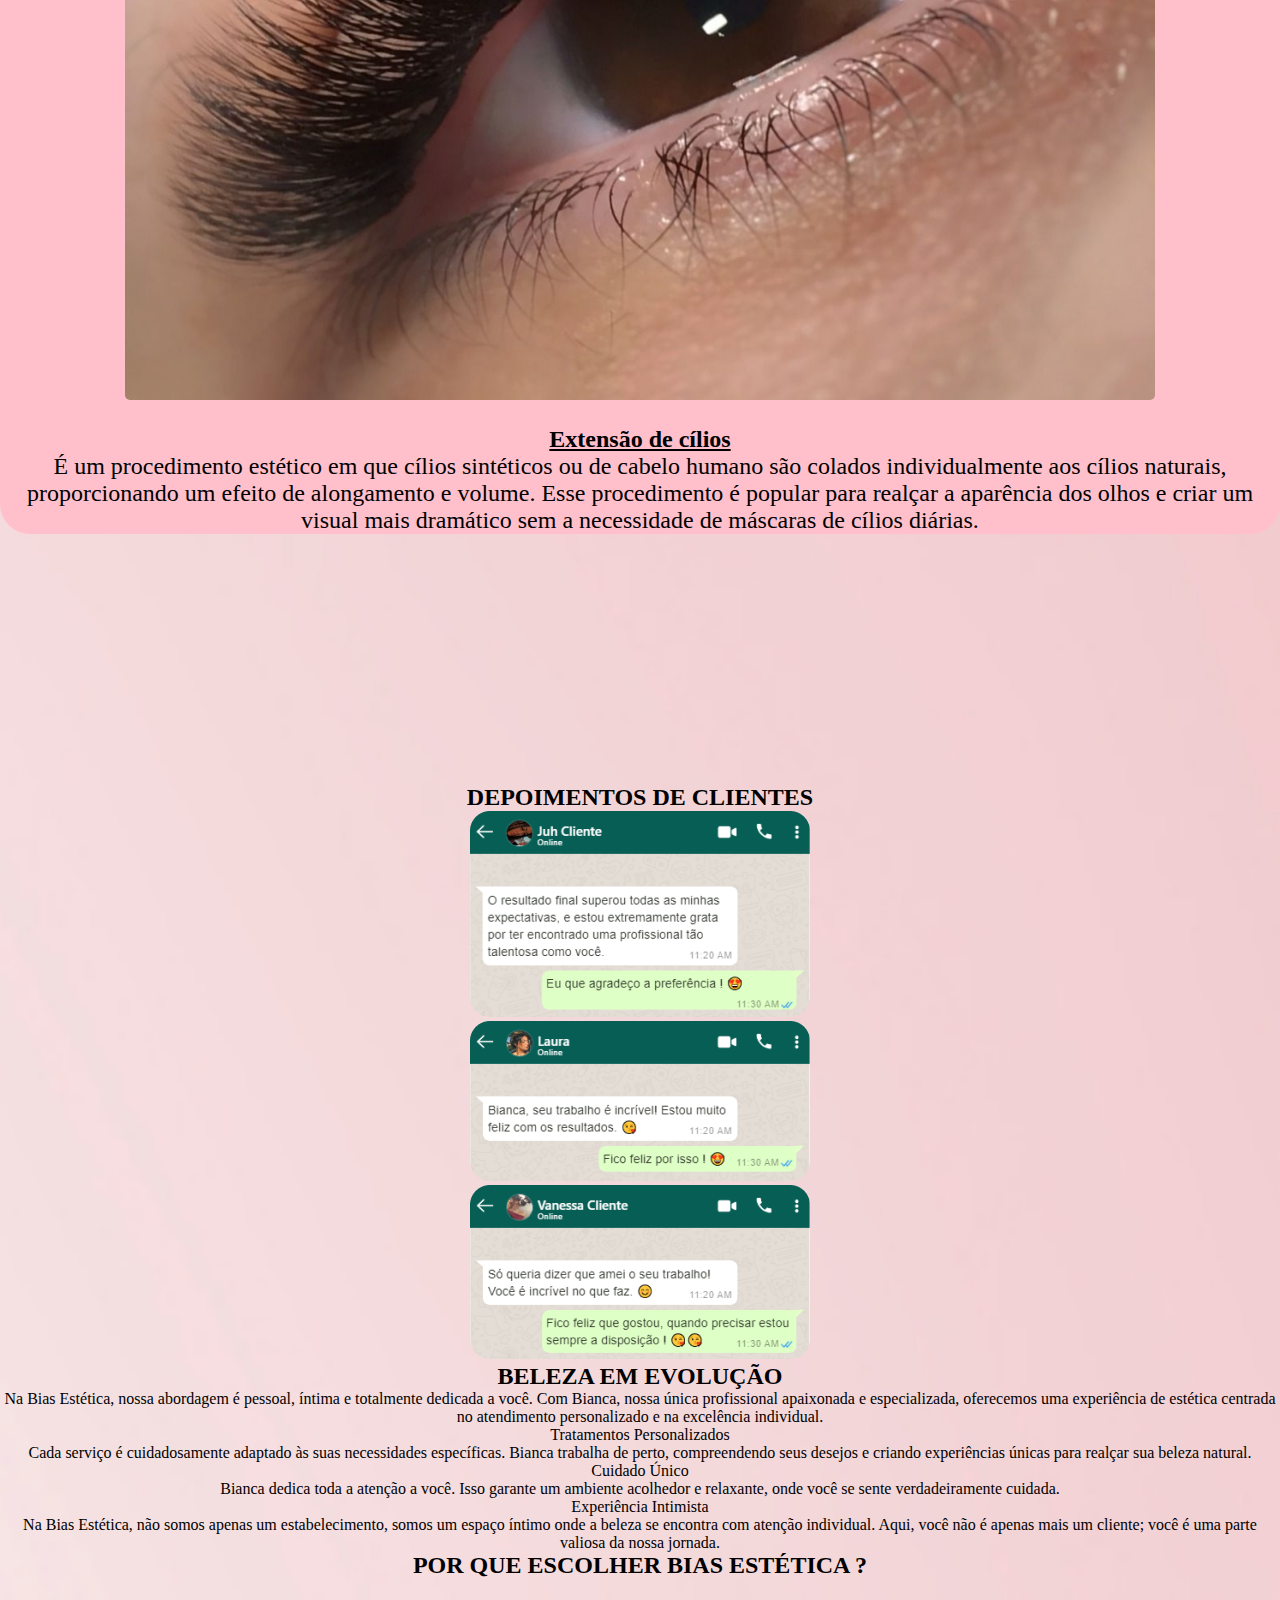
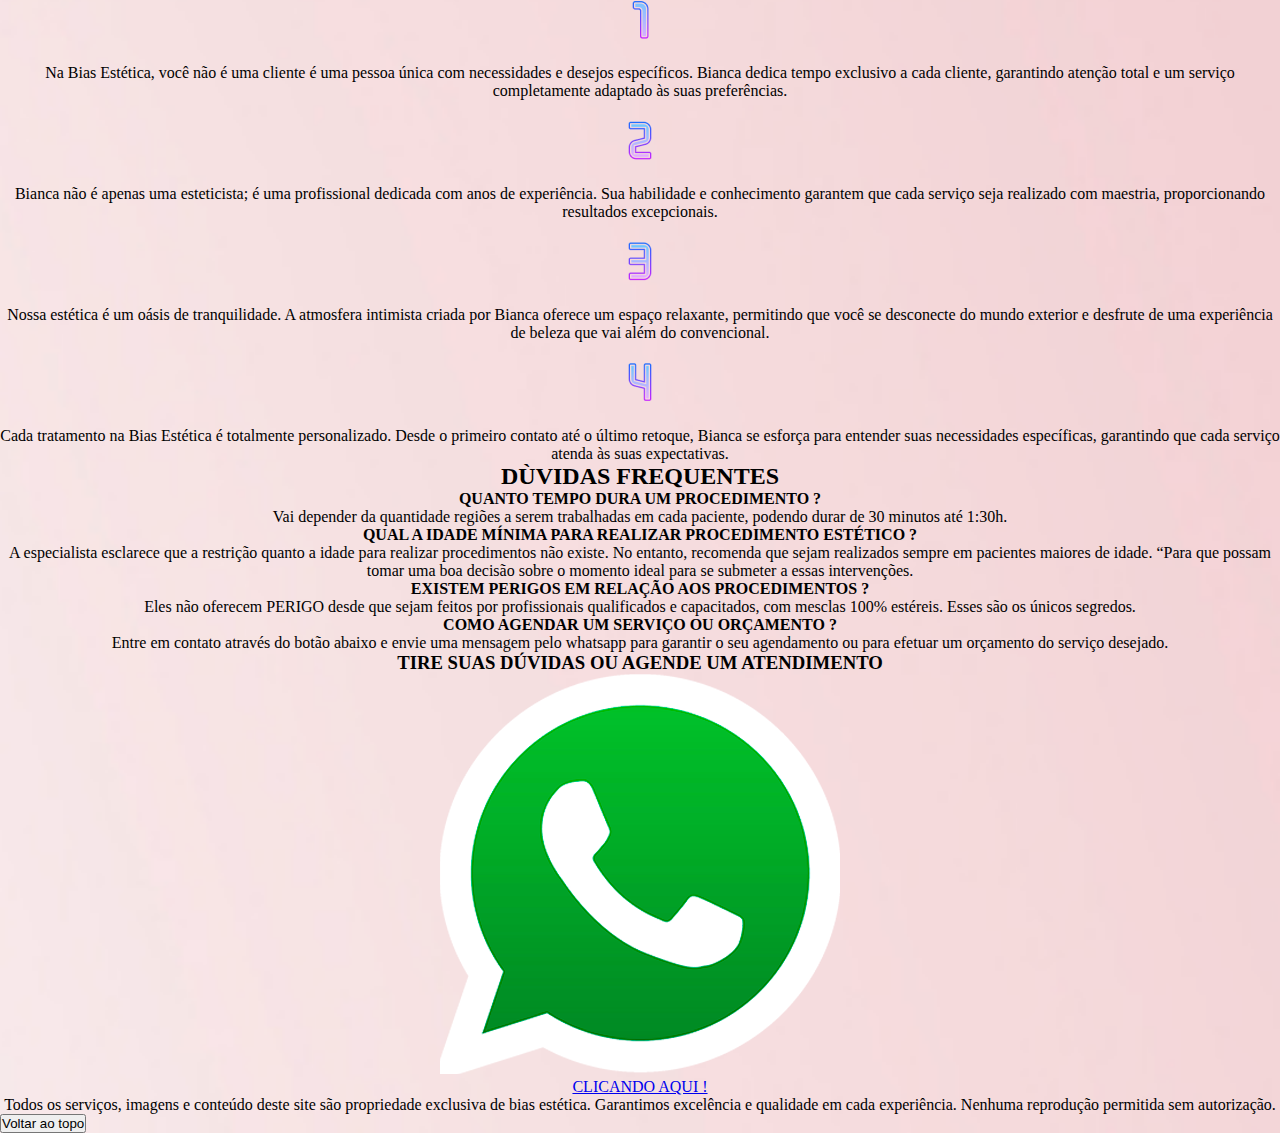
==== commit 7b6774df: "att" ====
--- a/tela-principal.html
+++ b/tela-principal.html
@@ -278,6 +278,16 @@
                     <p>Bianca não é apenas uma esteticista; é uma profissional dedicada com anos de experiência. Sua habilidade e conhecimento garantem que cada serviço seja realizado com maestria, proporcionando resultados excepcionais.</p>
                 </div>
 
+                <div class="opcao-3">
+                    <img src="img/Number 3.png" alt="number-3">
+                    <p>Nossa estética é um oásis de tranquilidade. A atmosfera intimista criada por Bianca oferece um espaço relaxante, permitindo que você se desconecte do mundo exterior e desfrute de uma experiência de beleza que vai além do convencional.</p>
+                </div>
+
+                <div class="opcao-4">
+                    <img src="img/Number 4.png" alt="number-4">
+                    <p>Cada tratamento na Bias Estética é totalmente personalizado. Desde o primeiro contato até o último retoque, Bianca se esforça para entender suas necessidades específicas, garantindo que cada serviço atenda às suas expectativas.</p>
+                </div>
+
             </div> <!-- opcoes -->
 
 
--- a/css/style.css
+++ b/css/style.css
@@ -755,17 +755,27 @@
     text-align: center;
     font-family: system-ui, -apple-system, BlinkMacSystemFont, 'Segoe UI', Roboto, Oxygen, Ubuntu, Cantarell, 'Open Sans', 'Helvetica Neue', sans-serif;
     font-size:26px;
-    padding: 5px;
+    
   }
 
-  .opcao-1, .opcao-2 {
+  .opcoes img {
+    width: 50px;
+    height: 100px;
+  }
+
+  .opcao-1, .opcao-2, .opcao-3, .opcao-4 {
     display: flex;
     flex-direction: row;
     margin-top: 20px;
   }
 
+  .opcoes {
+    margin: 50px 0px 50px 0px;
+  }
+
   .opcoes p {
     padding: 10px;
+    text-align: left;
   }
 
    
